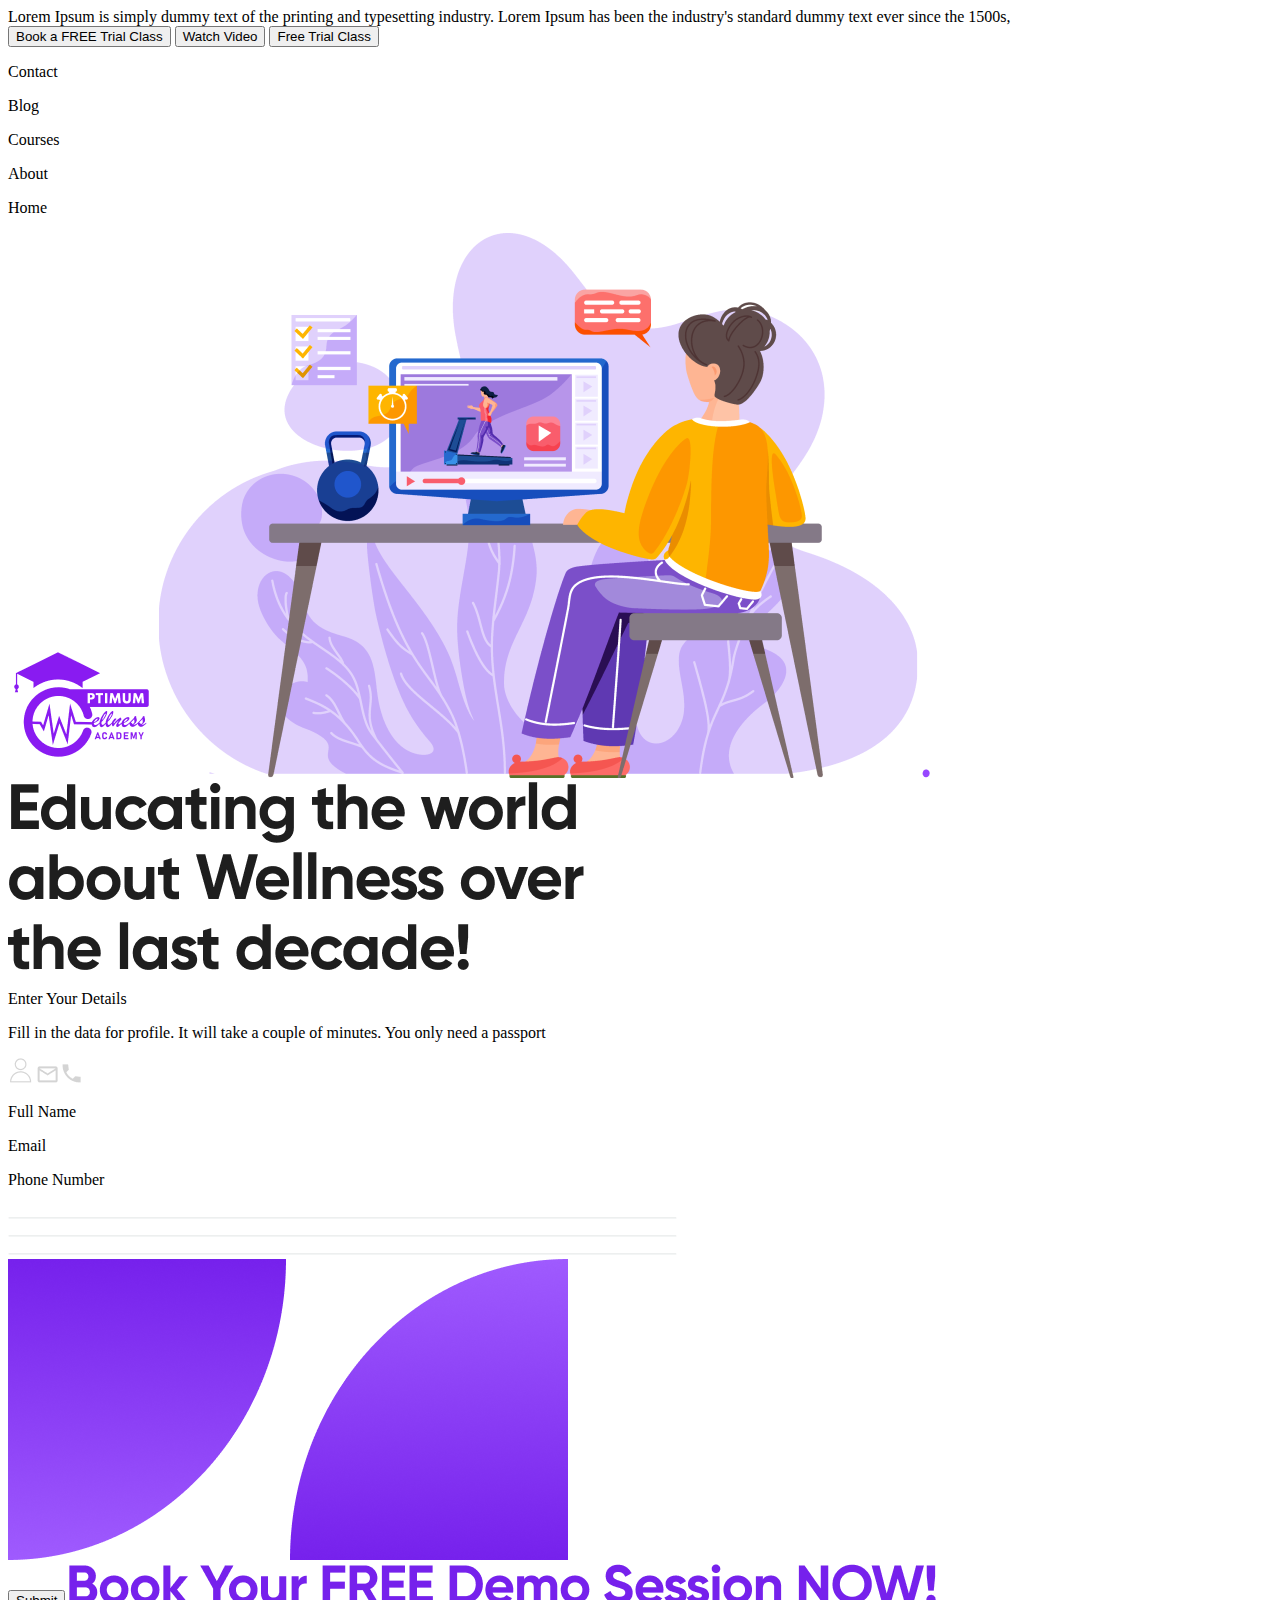
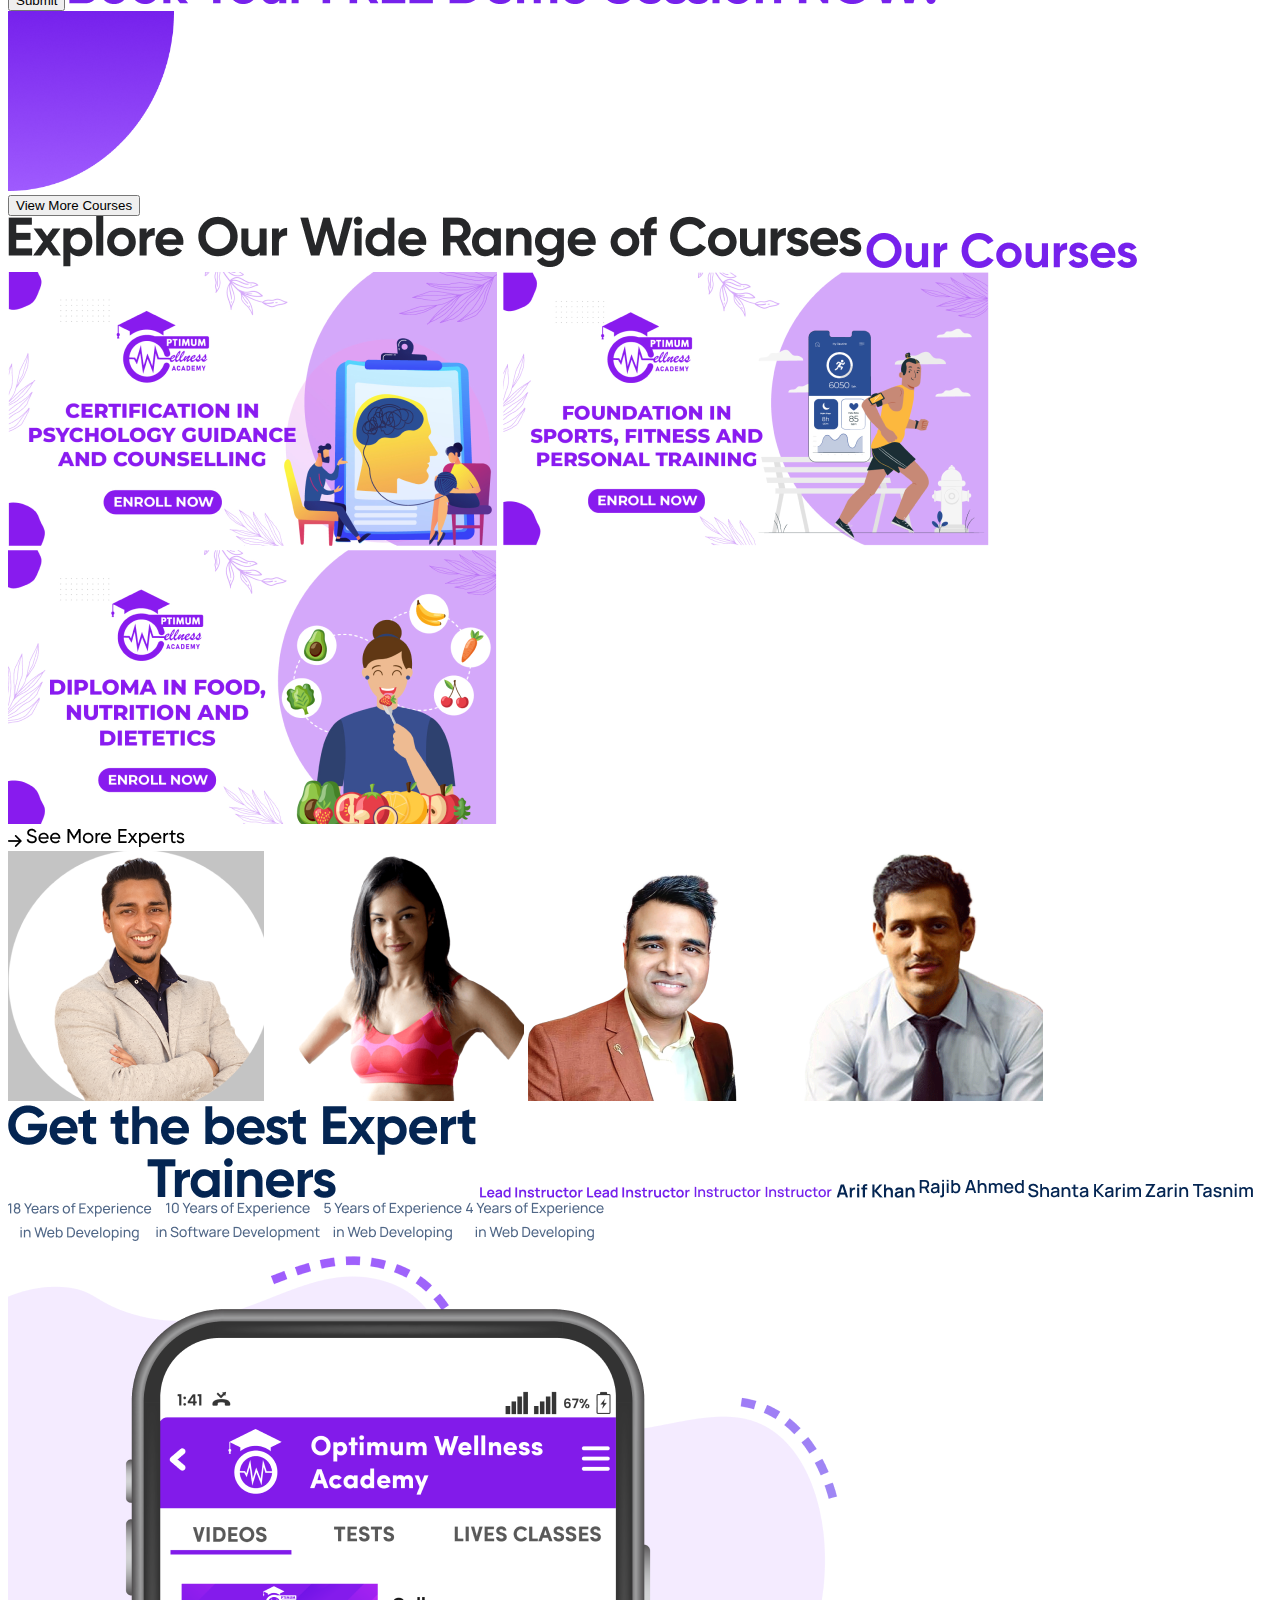
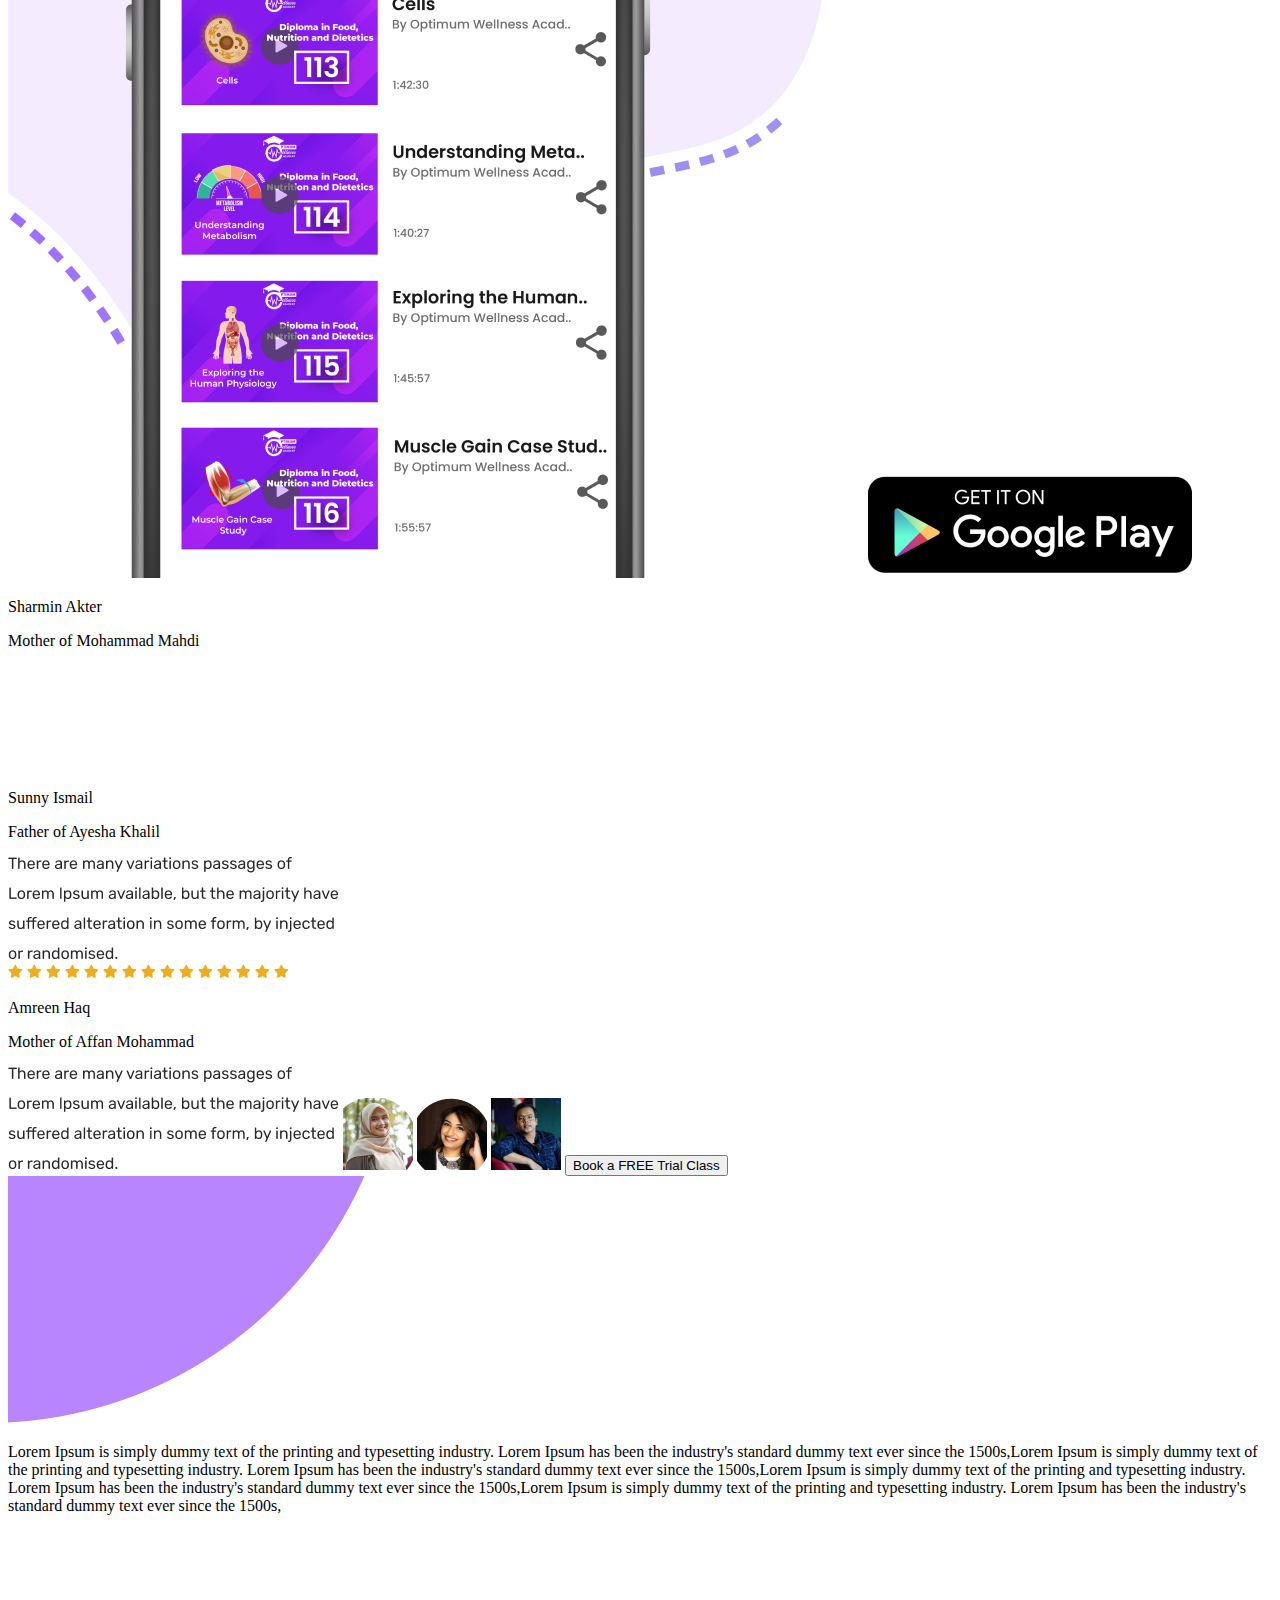
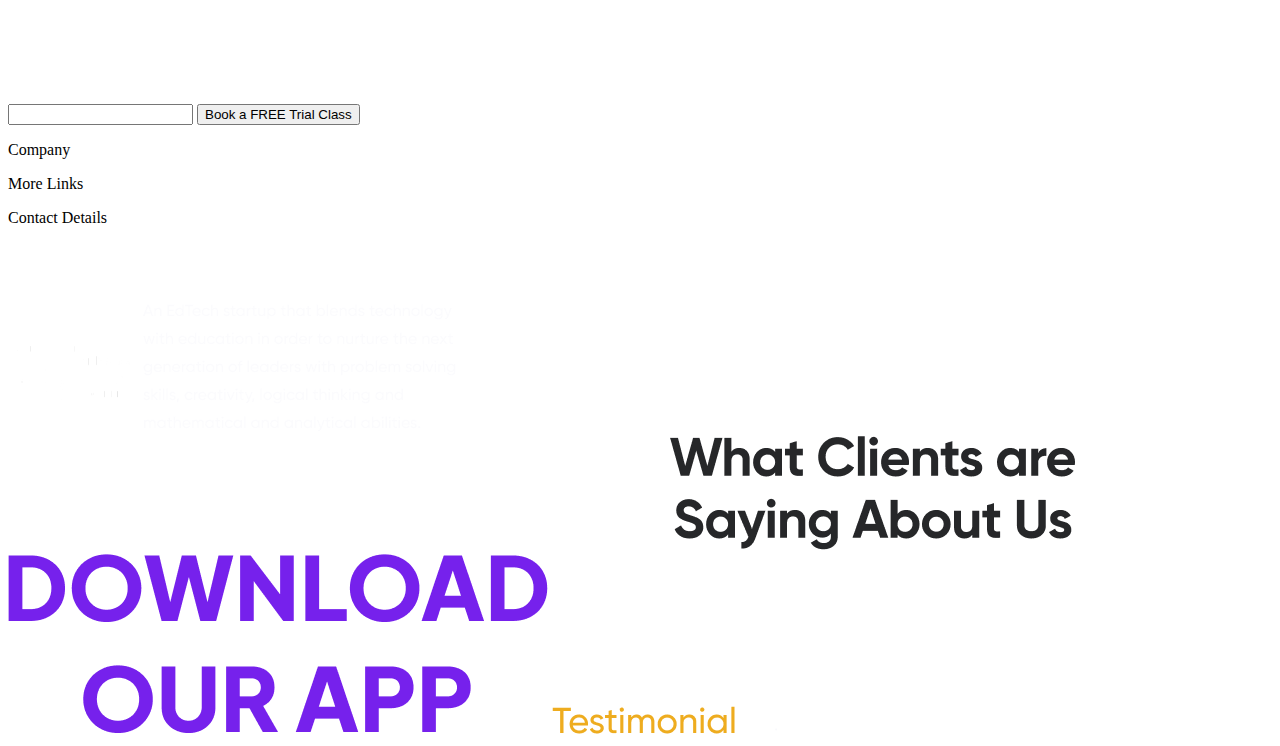
==== index.html @ 66a7d40d "Add files via upload" ====
<!DOCTYPE html>
<html lang="en">
<head>
    <link rel="stylesheet" href="styles.css">
    <meta charset="UTF-8">
    <meta http-equiv="X-UA-Compatible" content="IE=edge">
    <meta name="viewport" content="width=device-width, initial-scale=1.0">
    <title>Document</title>
</head>
<body> 
    <div class = "one">

        <div class = "homepage-text-small">
            Lorem Ipsum is simply dummy text of the printing and typesetting industry. Lorem Ipsum has been the industry's standard dummy text ever since the 1500s,
        </div>
        <button class = "trial-class">Book a FREE Trial Class</button>
        <button class = "watch-video">Watch Video</button>
        <button class = "trial-class-top">Free Trial Class</button>
        <p class = "Contact">Contact</p>
        <p class = "Blog">Blog</p>
        <p class = "Courses">Courses</p>
        <p class = "About">About</p>
        <p class = "Home">Home</p>
        <img src = "ow academy logo-01 1.png" class = "ow">
        <img src = "1 9.png" class = "image">
        <img src = "Vector.png" class = "vector">
    
    </div>
<img src = "home-text.png" class = "home-text">    
    <div class = "two">

        <form class = "form-box">            
        <p class = "enter-detail">Enter Your Details</p>
        <p class = "ao">Fill in the data for profile. It will take a couple of minutes. 
            You only need a passport</p>
        <img src = "user 1.png" class = "form1">
        <img src = "v3.png" class = "form2">
        <img src = "v4.png" class = "form3">
        <p class = "form11">Full Name</p>
        <p class = "form22">Email</p>
        <p class = "form33">Phone Number</p>
            <img src = "Line.png" class = "line1">
            <img src = "Line.png" class = "line2">
            <img src = "Line.png" class = "line3">
        </form>
        <img src = " v1.png">
        <img src = "v2.png" class = "vector2"></div>
    </div>
    <button class = "blb">Submit</button>
    <!-- <p class = "texter">Book Your FREE Demo Session NOW!</p> -->
    <img src = "bim.png" class = "session">
    <div class = "three">
        <img src = "v1.png" width = "166" height = "180">
        <div class = "box"></div>
        <button class = "button-primary">View More Courses</button>
    </div>
    <img src = "dw.png" class = "dw">

    <img src = "67.png" class = "f">
    <img src = "courses_8 1.png" class = "img8">
    <img src = "courses_5 1.png" class = "img5">    
    <img src = "courses_1 1.png" class = "img1">  
    <img src = "y.png" class = "y">
    <div class = "four">
        <img src = "v5.png" class = "sem2">
        <img src = "See More Experts.png" class = "sem">
    </div>       
    <img src = "1.png" class = "i1">
    <img src = "2.png" class = "i2"> 
    <img src = "3.png" class = "i3"> 
    <img src = "4.png" class = "i4">
    <img src = "45.png" class = "e">
    <img src = "Lead Instructor.png" class = "l1">
    <img src = "Lead Instructor.png" class = "l2">
    <img src = "Instructor.png" class = "l3">
    <img src = "Instructor.png" class = "l4">
    <img src = "Arif Khan.png" class = "ll1">
    <img src = "Rajib Ahmed.png" class = "ll2">
    <img src = "Shanta Karim.png" class = "ll3">
    <img src = "Zarin Tasnim.png" class = "ll4">
    <img src = "18 Years of Experience in Web Developing.png" class = "b1">
    <img src = "10 Years of Experience in Software Development.png" class = "b2">
    <img src = "5 Years of Experience in Web Developing.png" class = "b3">
    <img src = "4 Years of Experience in Web Developing.png" class = "b4">
    
    <div class = "five"></div> 
    <img src = "Phone.png" class = "phone">
    <img src = "play.png" class = "google-play">

    <div class = "six"></div>
    <div class = "box-box">

    </div>
    <p class = "name1">Sharmin Akter</p>
    <p class = "parent1">Mother of Mohammad Mahdi</p>
<img src = "passage.png" class = "purple">
    <div class = "bo">

    </div>
    <p class = "name2">Sunny Ismail</p>
    <p class = "parent2">Father of Ayesha Khalil</p>
    <img src = "black.png" class = "white1">
    <div class = "bolo">

    </div> 
    <img src = "star.png" class = "star1">
    <img src = "star.png" class = "star2">
    <img src = "star.png" class = "star3">
    <img src = "star.png" class = "star4">
    <img src = "star.png" class = "star5">
    <img src = "star.png" class = "star6">
    <img src = "star.png" class = "star7">
    <img src = "star.png" class = "star8">
    <img src = "star.png" class = "star9">
    <img src = "star.png" class = "star10">
    <img src = "star.png" class = "star11">
    <img src = "star.png" class = "star12">
    <img src = "star.png" class = "star13">
    <img src = "star.png" class = "star14">
    <img src = "star.png" class = "star15">
    <p class = "name3">Amreen Haq</p>
    <p class = "parent3">Mother of Affan Mohammad</p>
    <img src = "black.png" class = "white2">
    <img src = "11.png" class = "p1">
    <img src = "33.png" class = "p2">
    <img src = "22.png" class = "p3">
    <button class = "review-button">Book a FREE Trial Class</button>
    <div class = "seven">
        <img src = "last-vector.png">
        <img src = "add.png" class = "add">
        <img src = "ph.png" class = "ph">
        <img src = "m.png" class = "m">
        <img src = "mail.png" class = "mail">
    </div>
    <p class = "b-p">Lorem Ipsum is simply dummy text of the printing and typesetting industry. Lorem Ipsum has been the industry's standard dummy text ever since the 1500s,Lorem Ipsum is simply dummy text of the printing and typesetting industry. Lorem Ipsum has been the industry's standard dummy text ever since the 1500s,Lorem Ipsum is simply dummy text of the printing and typesetting industry. Lorem Ipsum has been the industry's standard dummy text ever since the 1500s,Lorem Ipsum is simply dummy text of the printing and typesetting industry. Lorem Ipsum has been the industry's standard dummy text ever since the 1500s,</p>
    <input type = "text" class = "input-box">
    <button class = "input-button">Book a FREE Trial Class</button>
    <!-- <img src = "Enter your email.png" class = "input-box"> -->
    <!-- <img src = "Rectangle 3.png" class = "input-button"> --> <!--two options for button-->
    <!-- <p>Company</p>
    <p>More Links</p>
    <p>Contact Details</p> -->
    <!-- <p class = "last">Educating the world about Wellness over the last decade!</p> -->
    <img src = "o.png" class = "last">
    <p class = "company">Company</p>
    <p class = "more-links">More Links</p>
    <p class = "contact">Contact Details</p>
    <img src = "logo.png" class = "logo">
    <img src = "text.png" class = "text">
    <img src = "tolo.png" class = "tolo1">
    <img src = "tolo.png" class = "tolo2">
    <img src = "copy.png" class = "copy">
    <img src = "a.png" class = "a">
    <img src = "b.png" class = "b">
    <img src = "c.png" class = "c">
    <img src = "client.png" class = "client">
    <img src = "download.png" class = "download">
    
    <img src = "Testimonial.png" class = "test"> 
    <img src = "poda.png" class = "poda">
</body>
</html>
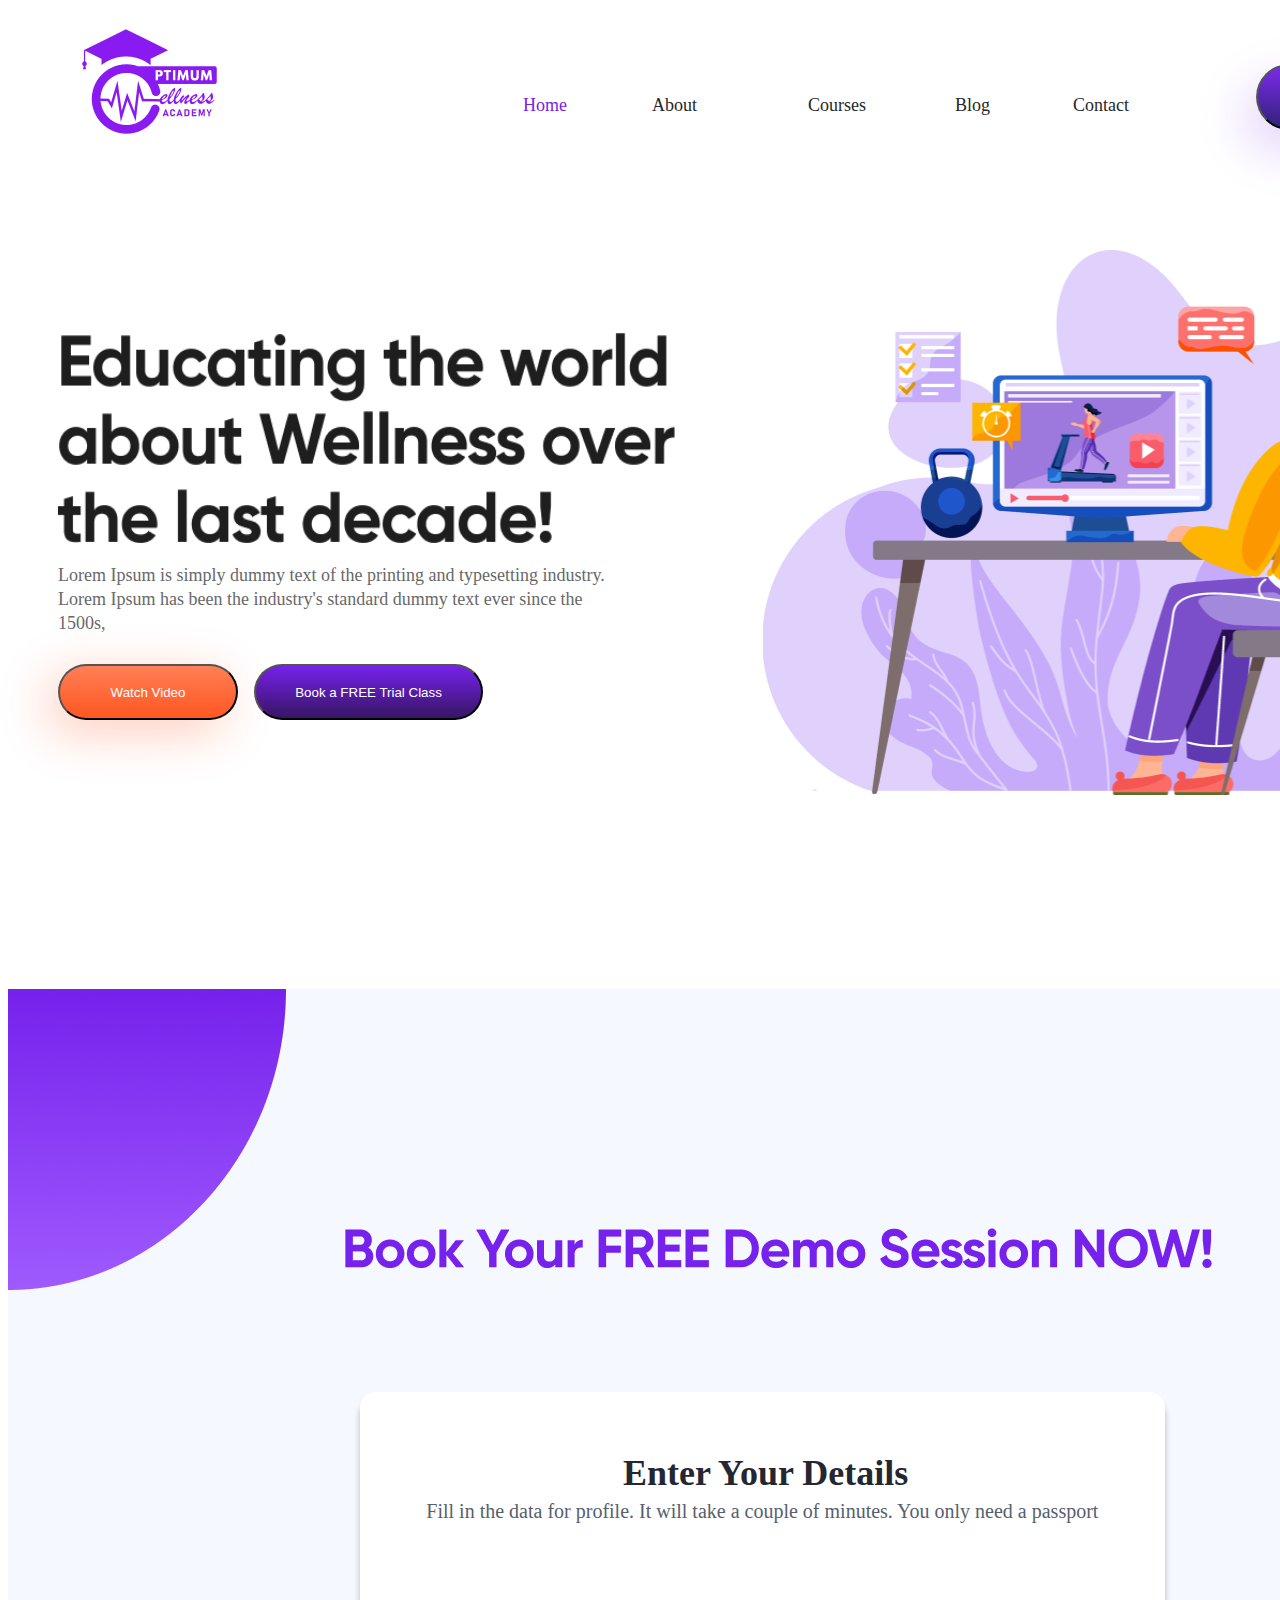
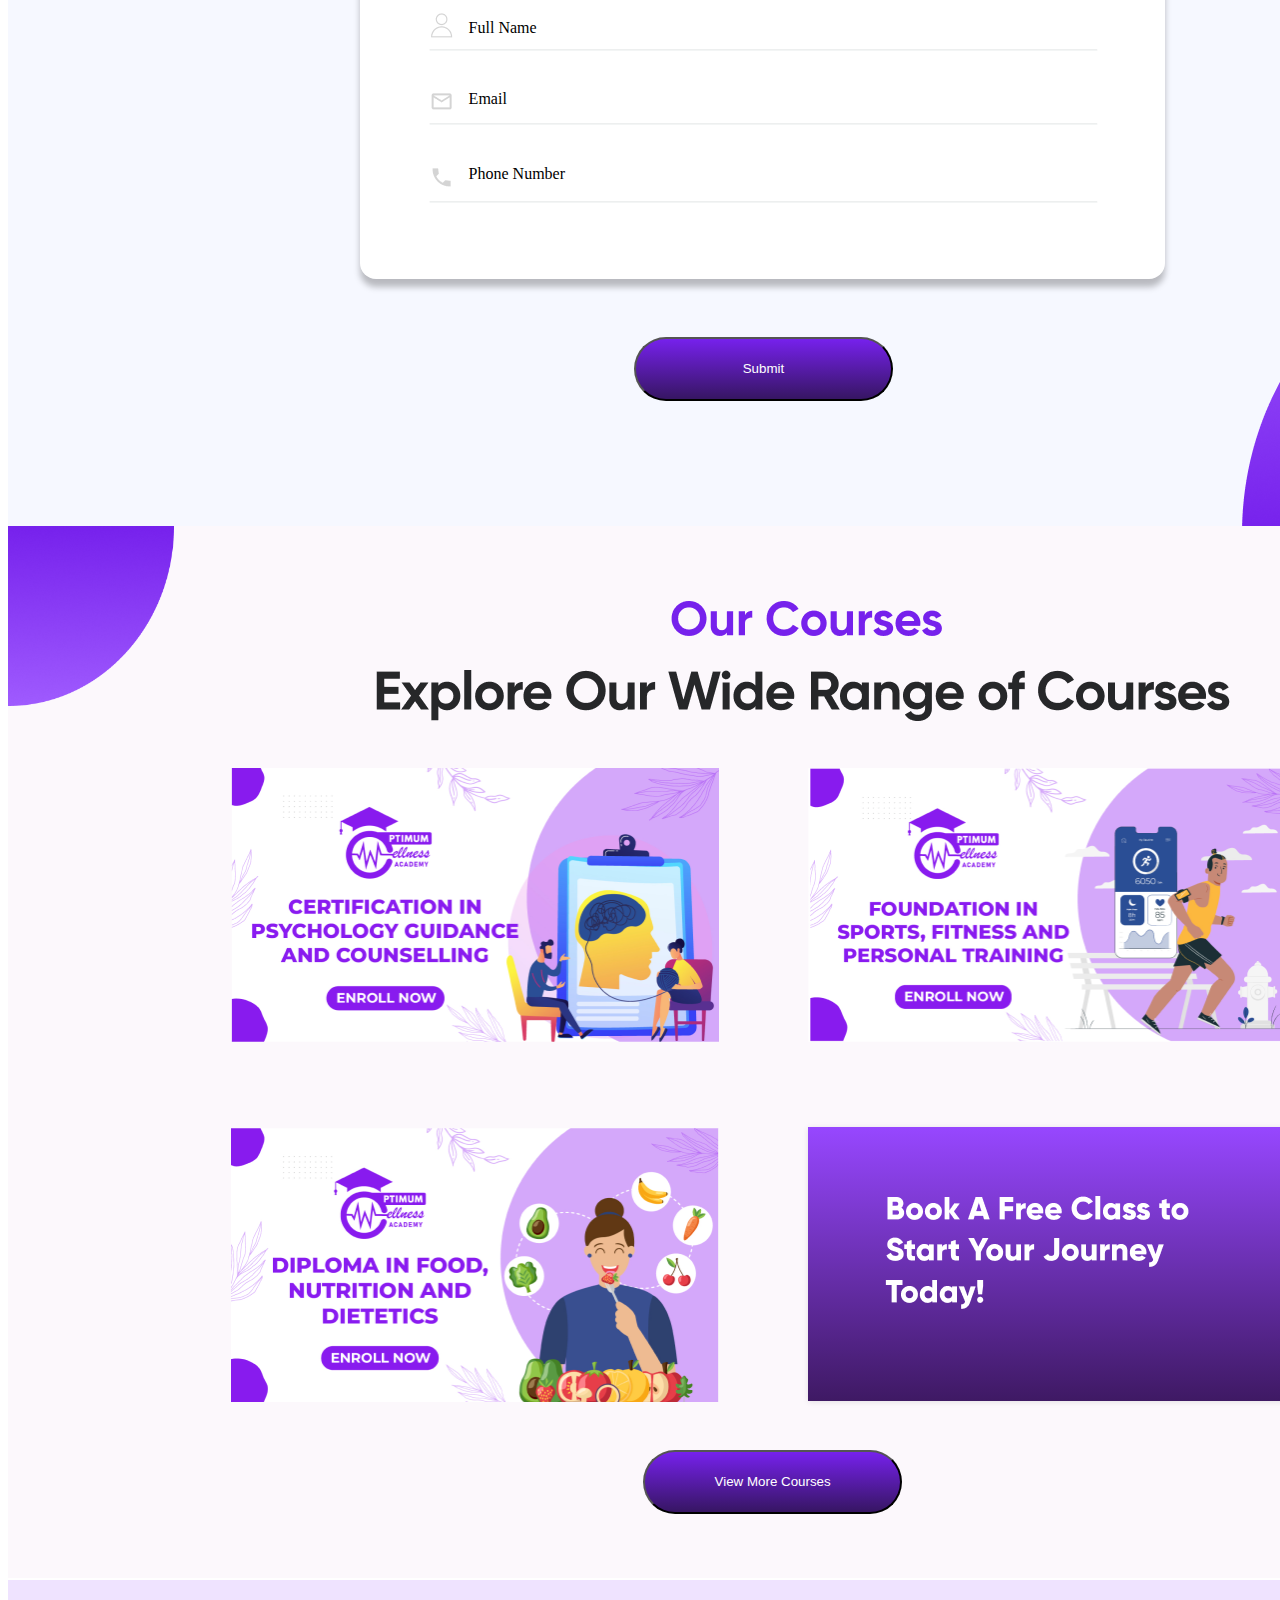
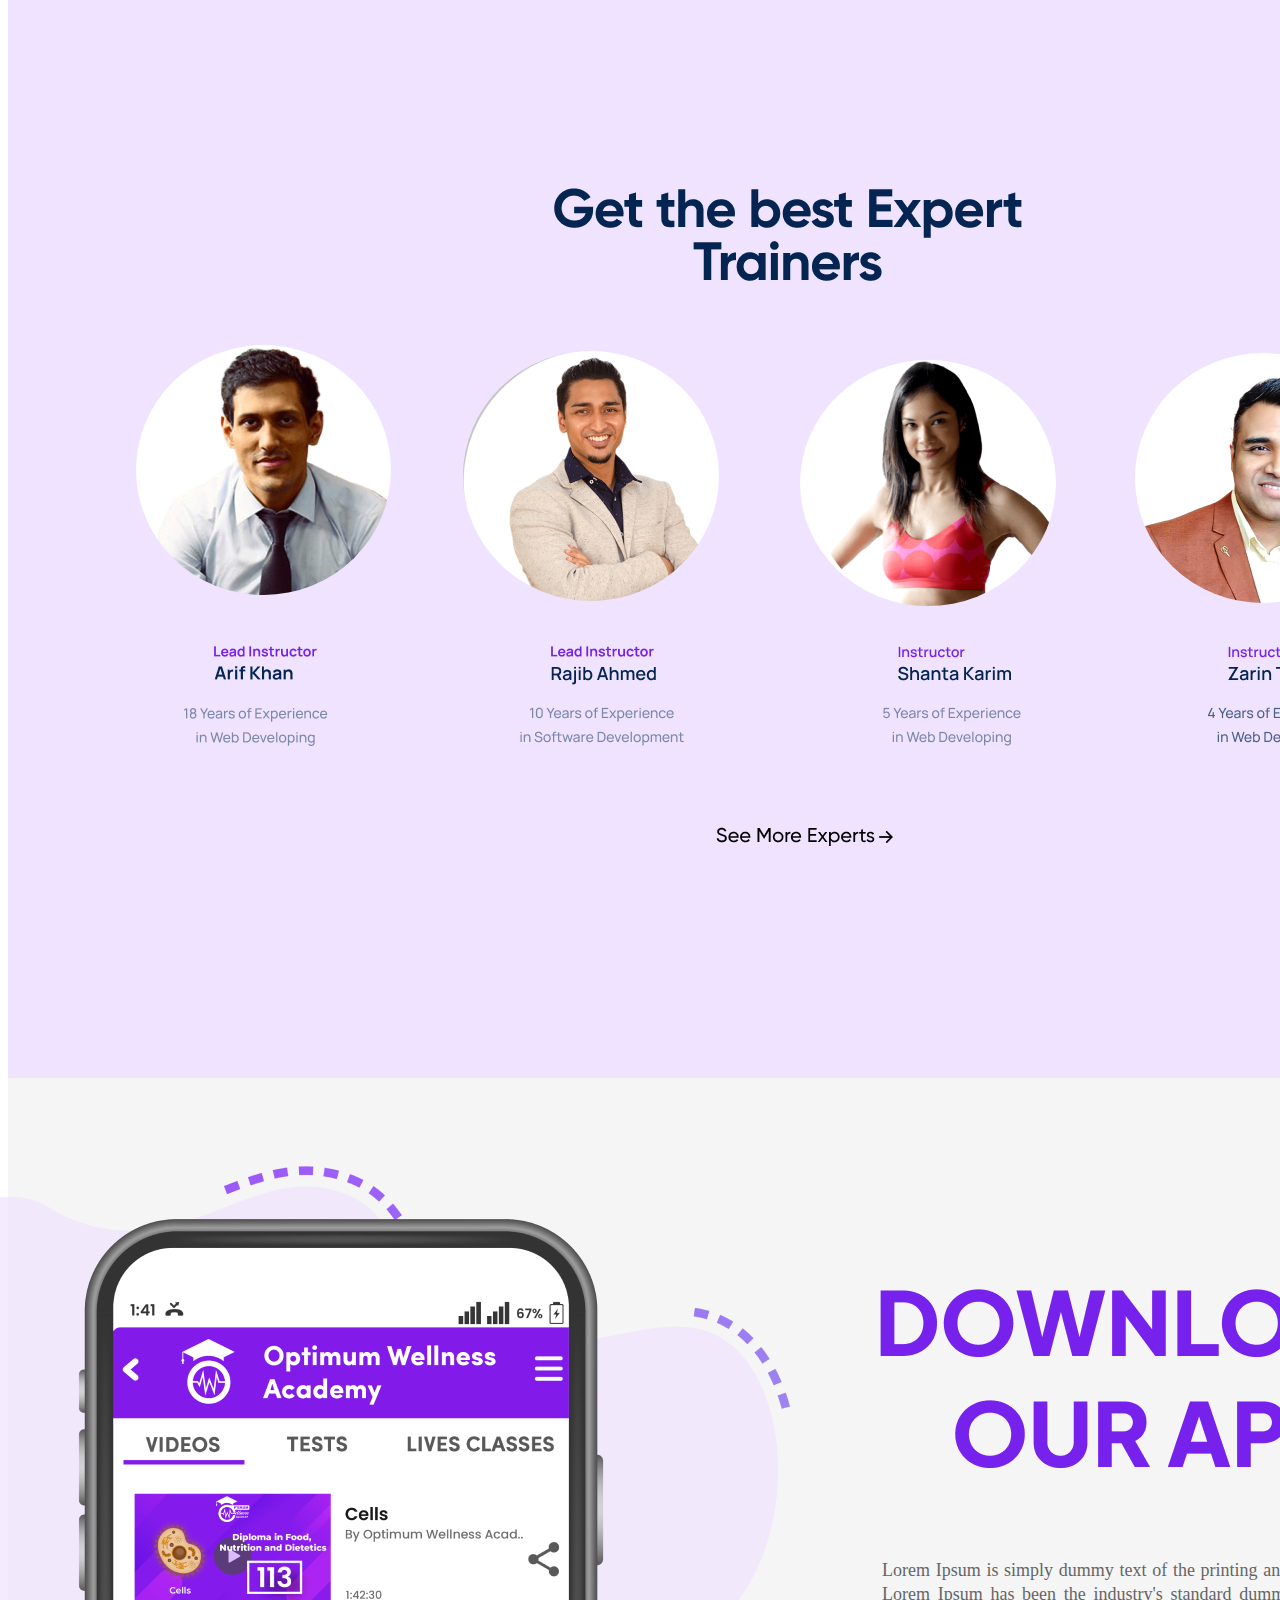
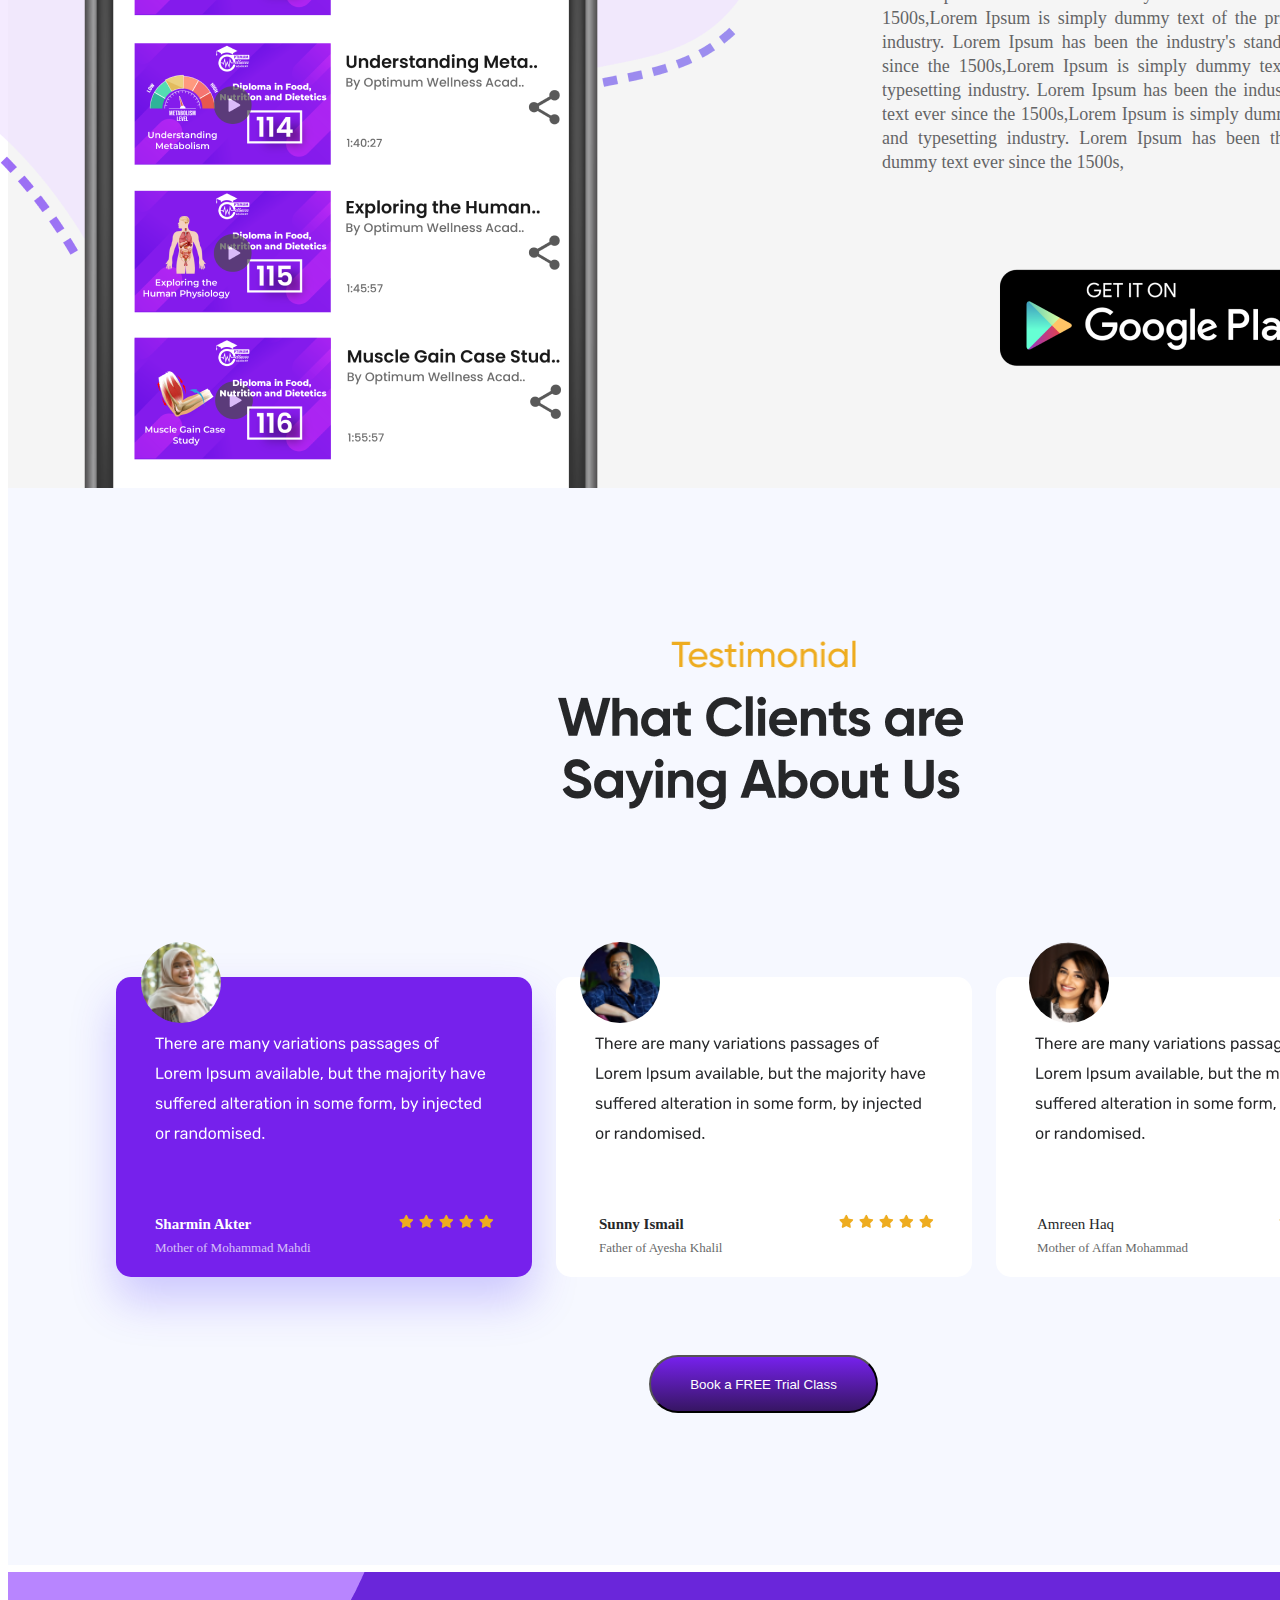
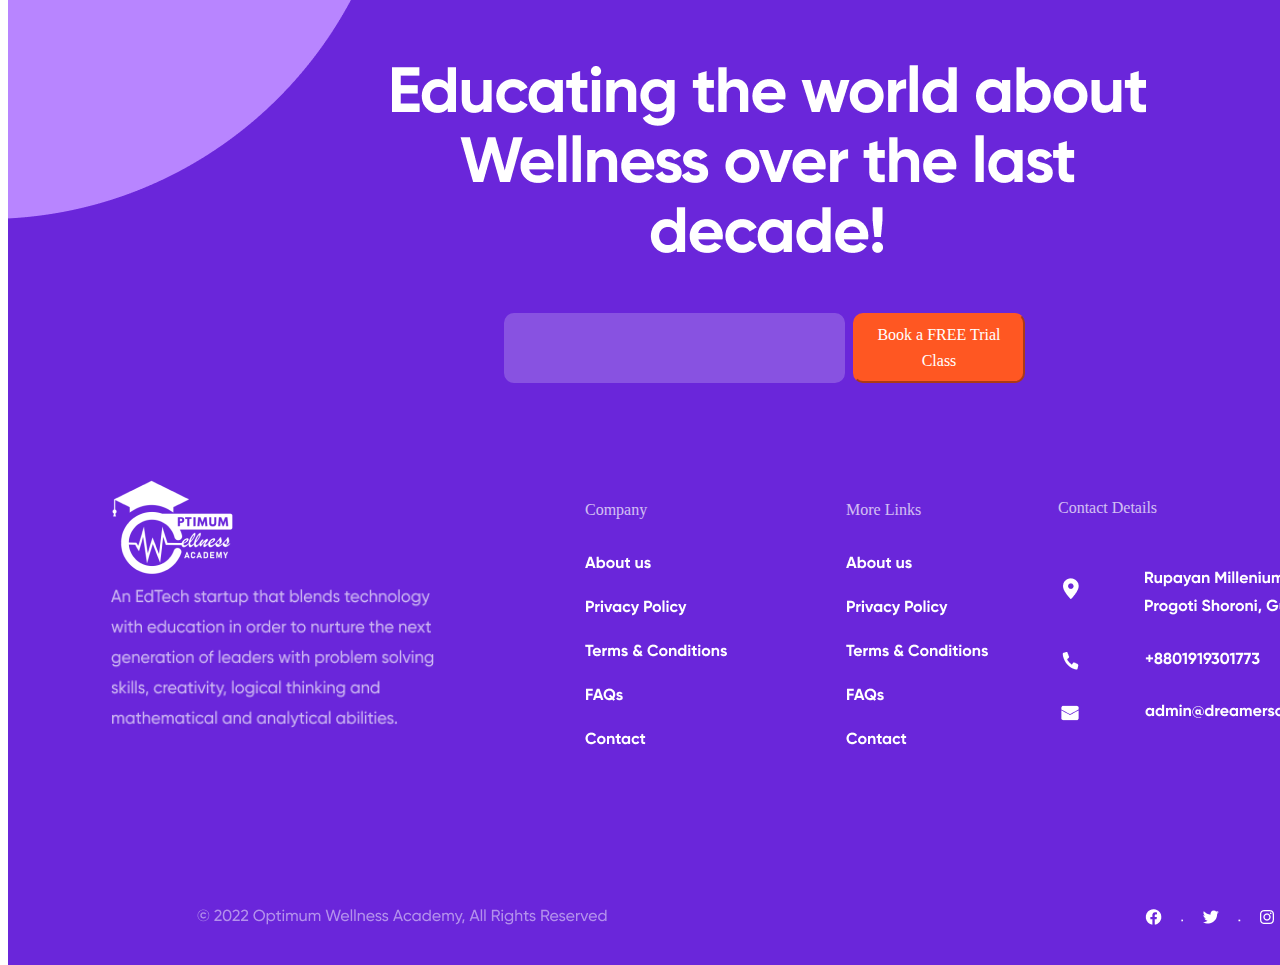
==== commit 0d685224: "Update index.html" ====
--- a/index.html
+++ b/index.html
@@ -1,7 +1,7 @@
 <!DOCTYPE html>
 <html lang="en">
 <head>
-    <link rel="stylesheet" href="styles.css">
+    <link rel="stylesheet" href="style.css">
     <meta charset="UTF-8">
     <meta http-equiv="X-UA-Compatible" content="IE=edge">
     <meta name="viewport" content="width=device-width, initial-scale=1.0">
@@ -159,4 +159,4 @@
     <img src = "Testimonial.png" class = "test"> 
     <img src = "poda.png" class = "poda">
 </body>
-</html>+</html>
--- a/style.css
+++ b/style.css
@@ -0,0 +1,1610 @@
+body{
+    min-height: 100vh;
+    width: 100vw;
+    max-width: 500vh;
+    position: relative;
+    overflow-x: hidden;
+    max-width: 100%;
+}
+.poda{
+    position: absolute;
+
+left: 1137px;
+top: 7301px;
+
+font-family: 'Font Awesome 5 Brands';
+font-style: normal;
+font-weight: 400;
+font-size: 16px;
+line-height: 28px;
+/* identical to box height, or 175% */
+
+text-align: right;
+
+/* Set 1 - Color 34 */
+
+color: #FFFFFF;
+}
+.one{
+    position: absolute;
+width: 1600px;
+height: 980.76px;
+left: 0px;
+top: 0.24px;
+
+/* Set 01 - color 59 */
+
+}
+.two{
+    position: absolute;
+width: 1513px;
+height: 1137px;
+left: 0px;
+top: 981px;
+
+background: #F6F8FF;
+}
+
+.three{
+    position: absolute;
+width: 1513px;
+height: 1052px;
+left: 0px;
+top: 2118px;
+
+background: #FCF8FC;
+}
+.four{
+    position: absolute;
+width: 1513px;
+height: 1098px;
+left: 0px;
+top: 3172px;
+
+background: #EFE3FF;
+}
+.five{
+    position: absolute;
+    width: 1513px;
+    height: 1098px;
+    left: 0px;
+    top: 4270px;
+    background: #f5f5f5;
+}
+.six{
+    position: absolute;
+width: 1513px;
+height: 1077px;
+left: 0px;
+top: 5280px;
+background: #F6F8FF;
+}
+.seven{
+    position: absolute;
+width: 1513px;
+height: 993px;
+left: 0px;
+top: 6364px;
+background: #6A26DA;
+}
+.box-box{
+    position: absolute;
+width: 416px;
+height: 299.76px;
+left: 108px;
+top: 5769.24px;
+
+background: #7621EC;
+box-shadow: 0px 23px 45px rgba(80, 52, 252, 0.25);
+border-radius: 15px;
+}
+.bo{
+    position: absolute;
+width: 416px;
+height: 299.76px;
+left: 548px;
+top: 5769.24px;
+background: #FFFFFF;
+border-radius: 15px;
+}
+.bolo{
+    position: absolute;
+width: 416px;
+height: 299.76px;
+left: 988px;
+top: 5769.24px;
+background: #FFFFFF;
+border-radius: 15px;
+}
+.p1{
+    position: absolute;
+width: 80px;
+height: 81.02px;
+left: 133px;
+top: 5733.76px;
+border-radius: 50%;
+}
+.p2
+{
+    position: absolute;
+    width: 80px;
+    height: 81.02px;
+    left: 1021px;
+    top: 5733.79px;
+    border-radius: 50%;
+}
+.p3
+{position: absolute;
+    width: 80px;
+    height: 81.02px;
+    left: 572px;
+    top: 5733.54px;
+    border-radius: 50%;
+}
+.review-button{    
+position: absolute;
+width: 229px;
+height: 58px;
+left: 641px;
+top: 6147px;
+background: linear-gradient(180deg, #7621EC 0%, #221237 132.14%);
+border-radius: 50px;
+color:white
+}
+.last-vector{
+    position: absolute;
+width: 825px;
+height: 825px;
+left: -434px;
+top: 5786px;
+
+background: #B885FF;
+}
+.phone{
+    position: absolute;
+/* width: 885px;
+height: 933px; */
+left: -47px;
+top: 4347px;
+}
+.google-play{
+    position: absolute;
+width: 360px;
+height: 116px;
+left: 974px;
+top: 5047px;
+}
+
+.i1
+{
+    /* position: absolute;
+    /* width: 446.54px;
+    height: 327.5px; */
+    /*left: 415px;
+    top: 3043px;
+    background: #ffffff */
+    position: absolute;
+    left: 455px;
+    top: 3543px;
+    border-radius: 50%;
+}
+.i2{
+    position: absolute;
+    left: 792.22px;
+    top: 3552px;
+    border-radius: 50%;
+}
+.i3{
+    position: absolute;
+    left: 1127px;
+    top: 3545px;
+    border-radius: 50%;     
+}
+.i4{
+    position: absolute;
+    left: 128.4px;
+    top: 3537.17px;
+    border-radius: 50%;
+}
+.ll1{
+    position: absolute;
+    /* width: 104px;
+    height: 21px; */
+    left: 206px;
+    top: 3858.4px;
+    
+}
+.ll2{
+    position: absolute;
+    /* width: 103px;
+    height: 21px; */
+    left: 543.24px;
+    top: 3858px;   
+}
+.ll3
+{
+    position: absolute;
+    /* width: 68px;
+    height: 21px; */
+    left: 890.24px;
+    top: 3858px;
+}
+.ll4
+{
+    position: absolute;
+    /* width: 68px;
+    height: 21px; */
+    left: 1220.24px;
+    top: 3858px;
+
+}
+.b1{
+    position: absolute;
+
+    left: 176px;
+    top: 3900.4px;
+    
+    font-family: 'Manrope';
+    font-style: normal;
+    font-weight: 500;
+    font-size: 14px;
+    line-height: 24px;
+    /* or 171% */
+    
+    text-align: center;
+    
+    /* Color 2 Text */
+    
+    color: #042552;
+    
+    opacity: 0.7;
+}
+.b2{
+    position: absolute;
+    left: 512.24px;
+    top: 3899px;
+    
+    font-family: 'Manrope';
+    font-style: normal;
+    font-weight: 500;
+    font-size: 14px;
+    line-height: 24px;
+    /* or 171% */
+    
+    text-align: center;
+    
+    /* Color 2 Text */
+    
+    color: #042552;
+    
+    opacity: 0.7;
+}
+.b3{
+    position: absolute;
+    left: 875.24px;
+    top: 3899px;
+    
+    font-family: 'Manrope';
+    font-style: normal;
+    font-weight: 500;
+    font-size: 14px;
+    line-height: 24px;
+    /* or 171% */
+    
+    text-align: center;
+    
+    /* Color 2 Text */
+    
+    color: #042552;
+    
+    opacity: 0.7;
+}
+.b4{
+    position: absolute;
+    left: 1200.24px;
+    top: 3899px;
+    
+    font-family: 'Manrope';
+    font-style: normal;
+    font-weight: 500;
+    font-size: 14px;
+    line-height: 24px;
+    /* or 171% */
+    
+    text-align: center;
+    
+    /* Color 2 Text */
+    
+    color: #042552;
+    
+    
+}
+.l1{
+    position: absolute;
+    /* width: 104px;
+    height: 21px; */
+    left: 206px;
+    top: 3838.4px;
+    
+    font-family: 'Manrope';
+    font-style: normal;
+    font-weight: 700;
+    font-size: 14px;
+    line-height: 21px;
+    /* identical to box height, or 150% */
+    
+    text-align: center;
+    
+    color: #7621EC;
+}
+.l2{
+    position: absolute;
+    /* width: 103px;
+    height: 21px; */
+    left: 543.24px;
+    top: 3838px;
+    
+    /* Semi bold/ 14 */
+    
+    font-family: 'Manrope';
+    font-style: normal;
+    font-weight: 600;
+    font-size: 14px;
+    line-height: 21px;
+    /* identical to box height, or 150% */
+    
+    text-align: center;
+    
+    color: #7621EC;
+}
+.l3{
+    position: absolute;
+    /* width: 68px;
+    height: 21px; */
+    left: 890.24px;
+    top: 3838px;
+    
+    /* Semi bold/ 14 */
+    
+    font-family: 'Manrope';
+    font-style: normal;
+    font-weight: 600;
+    font-size: 14px;
+    line-height: 21px;
+    /* identical to box height, or 150% */
+    
+    text-align: center;
+    
+    color: #7621EC;
+}
+.l4{
+    position: absolute;
+    /* width: 68px;
+    height: 21px; */
+    left: 1220.24px;
+    top: 3838px;
+    
+    /* Semi bold/ 14 */
+    
+    font-family: 'Manrope';
+    font-style: normal;
+    font-weight: 600;
+    font-size: 14px;
+    line-height: 21px;
+    /* identical to box height, or 150% */
+    
+    text-align: center;
+    
+    color: #7621EC;
+}
+.name1{
+    position: absolute;
+    /* width: 110px;
+    height: 25px; */
+    left: 210.24px;
+    top: 3869px;
+    
+    /* Semi bold/ 18 */
+    
+    font-family: 'Manrope';
+    font-style: normal;
+    font-weight: 600;
+    font-size: 18px;
+    line-height: 25px;
+    /* identical to box height, or 139% */
+    
+    text-align: center;
+    /* Color 2 Text */
+    
+    color: #042552;
+}
+body {
+    /* font-family: 'Poppins', sans-serif; */
+    height: 100vh;
+  }
+.sem{
+    position : absolute;
+    top : 847px ;
+    left : 708px
+}
+.sem2
+{
+    position : absolute;
+    top : 851px ;
+    left : 871px
+}
+.name2
+{
+    position: absolute;
+    /* width: 110px;
+    height: 25px; */
+    left: 210.24px;
+    top: 3869px;
+    
+    /* Semi bold/ 18 */
+    
+    font-family: 'Manrope';
+    font-style: normal;
+    font-weight: 600;
+    font-size: 18px;
+    line-height: 25px;
+    /* identical to box height, or 139% */
+    
+    text-align: center;
+    /* Color 2 Text */
+    
+    color: #042552;
+}
+.name3
+{
+    position: absolute;
+    /* width: 110px;
+    height: 25px; */
+    left: 210.24px;
+    top: 3869px;
+    
+    
+    color: #042552;
+}
+.name4{
+    position: absolute;
+    /* width: 110px;
+    height: 25px; */
+    left: 210.24px;
+    top: 3869px;
+    
+    /* Semi bold/ 18 */
+    
+    font-family: 'Manrope';
+    font-style: normal;
+    font-weight: 600;
+    font-size: 18px;
+    line-height: 25px;
+    /* identical to box height, or 139% */
+    
+    text-align: center;
+    /* Color 2 Text */
+    
+    color: #042552;
+}
+.three-texter{
+    position: absolute;
+width: 274px;
+height: 50.87px;
+left: 663px;
+top: 2192.27px;
+
+font-family: 'Gilroy-Bold';
+font-size: 48px;
+line-height: 28px;
+/* or 58% */
+
+display: flex;
+align-items: center;
+
+color: #7621EC;
+
+}
+.Contact{
+    position: absolute;
+width: 70px;
+height: 17px;
+left: 1065px;
+top: 65px;
+
+font-family: 'Gilroy-Medium';
+font-size: 18px;
+line-height: 28px;
+color: #262729;
+}
+.Blog{
+    position: absolute;
+width: 38px;
+height: 17px;
+left: 947px;
+top: 65px;
+
+font-family: 'Gilroy-Medium';
+font-size: 18px;
+line-height: 28px;
+
+color: #262729;
+
+}
+.form-box{
+    position: absolute;
+width: 805.32px;
+height: 487.42px;
+left: 351.71px;
+top: 403px;
+text-align: center;
+background: #FFFFFF;
+box-shadow: 0px 8px 6px rgba(0, 0, 0, 0.25);
+border-radius: 16px;
+}
+.enter-detail{
+    width: 731.69px;
+height: 36px;
+position: relative;
+font-family: 'Poppins';
+font-style: normal;
+font-weight: 700;
+font-size: 36px;
+line-height: 36px;
+/* identical to box height, or 100% */
+top: 27px;
+left: 40px;
+/* display: flex; */
+
+text-align:center;
+color: #242731;
+
+}
+.form1{
+    position: absolute;
+    top: 221.41px;
+    left : 68.91px; 
+}
+.form2{
+    position: absolute;
+    top: 301.41px;
+    left: 70.91px; 
+}
+.form3{
+    position: absolute;
+    top: 376.41px;
+    left: 71.91px 
+}
+.form11{
+    position: absolute;
+    top: 211.41px;
+    left : 108.91px; 
+}
+.form22{
+    position: absolute;
+    top: 282.41px;
+    left: 108.91px; 
+}
+.form33{
+    position: absolute;
+    top: 357.41px;
+    left: 108.91px 
+}
+.line1{
+    position: absolute;
+    top:257.41px;
+    left: 68.91px;
+}
+.line2{
+    position: absolute;
+    bottom:154px;
+    left:68.91px;
+}
+.line3{
+    position: absolute;
+    top:409.41px;
+    left:68.91px;
+}
+.purple{
+    position: absolute;
+
+left: 147px;
+top: 5828.86px;
+
+}
+.name1{
+    position: absolute;
+    width: 100px;
+    height: 26.33px;
+    left: 147px;
+    top: 5987.98px;
+    
+    font-family: 'Gilroy-ExtraBold';
+    font-size: 15px;
+    line-height: 26px;
+    /* or 173% */
+    
+    display: flex;
+    align-items: center;
+    
+    /* Set 01 - color 59 */
+    
+    color: #FFFFFF;
+}
+.name2{
+    position: absolute;
+    width: 88px;
+    height: 26.33px;
+    left: 591px;
+    top: 5987.98px;
+    
+    font-family: 'Gilroy-ExtraBold';
+    font-size: 15px;
+    line-height: 26px;
+    /* or 173% */
+    
+    display: flex;
+    align-items: center;
+    
+    /* Set 01 - Color 03 */
+    
+    color: #262729;
+    
+}
+.name3{
+    position: absolute;
+    width: 87px;
+    height: 26.33px;
+    left: 1029px;
+    top: 5987.98px;
+    
+    font-family: 'Gilroy-ExtraBold';
+    font-size: 15px;
+    line-height: 26px;
+    /* or 173% */
+    
+    display: flex;
+    align-items: center;
+    
+    /* Set 01 - Color 03 */
+    
+    color: #262729;
+}
+.parent1{
+    position: absolute;
+    width: 175px;
+    height: 22.28px;
+    left: 147px;
+    top: 6016.34px;
+    
+    font-family: 'Gilroy-ExtraBold';
+    font-size: 13px;
+    line-height: 22px;
+    /* or 169% */
+    
+    display: flex;
+    align-items: center;
+    
+    /* Set 01 - color 59 */
+    
+    color: #FFFFFF;
+    
+    opacity: 0.7;
+}
+.parent2{
+    position: absolute;
+    width: 140px;
+    height: 22.28px;
+    left: 591px;
+    top: 6016.34px;
+    
+    font-family: 'Gilroy-ExtraBold';
+    font-size: 13px;
+    line-height: 22px;
+    /* or 169% */
+    
+    display: flex;
+    align-items: center;
+    
+    /* Set 01 - Color 03 */
+    
+    color: #262729;
+    
+    opacity: 0.7;
+}
+.parent3{
+    position: absolute;
+    width: 170px;
+    height: 22.28px;
+    left: 1029px;
+    top: 6016.34px;
+    
+    font-family: 'Gilroy-ExtraBold';
+    font-size: 13px;
+    line-height: 22px;
+    /* or 169% */
+    
+    display: flex;
+    align-items: center;
+    
+    /* Set 01 - Color 03 */
+    
+    color: #262729;
+    
+    opacity: 0.7;
+}
+.star1{
+    position: absolute;
+left: 391px;
+top: 6006.21px;
+
+}
+.star2{
+    position: absolute;
+left: 411px;
+top: 6006.21px;
+
+}
+.star3{
+    position: absolute;
+left: 431px;
+top: 6006.21px;
+
+}
+.star4{
+    position: absolute;
+left: 451px;
+top: 6006.21px;
+
+}
+.star5{
+    position: absolute;
+left: 471px;
+top: 6006.21px;
+
+}
+.star6{
+    position: absolute;
+left: 831px;
+top: 6006.21px;
+
+}
+.star7{
+    position: absolute;
+left: 851px;
+top: 6006.21px;
+
+}
+.star8{
+    position: absolute;
+left: 871px;
+top: 6006.21px;
+
+}
+.star9{
+    position: absolute;
+left: 891px;
+top: 6006.21px;
+
+}
+.star10{
+    position: absolute;
+left: 911px;
+top: 6006.21px;
+
+}
+.star11{
+    position: absolute;
+left: 1271px;
+top: 6006.21px;
+
+}
+.star12{
+    position: absolute;
+left: 1291px;
+top: 6006.21px;
+
+}
+.star13{
+    position: absolute;
+left: 1311px;
+top: 6006.21px;
+
+}
+.star14{
+    position: absolute;
+left: 1331px;
+top: 6006.21px;
+
+}
+.star15{
+    position: absolute;
+left: 1351px;
+top: 6006.21px;
+
+}
+.home-text{
+    position: absolute;
+width: 617px;
+height: 210px;
+left: 50px;
+top: 325px;
+
+font-family: 'Gilroy-Bold';
+font-size: 64px;
+line-height: 110%;
+/* or 70px */
+
+letter-spacing: -0.02em;
+
+color: #1E1E1E;
+}
+.b-p{
+    position: absolute;
+width: 560px;
+height: 229px;
+left: 874px;
+top: 4732px;
+
+font-family: 'Gilroy-Medium';
+font-size: 18px;
+line-height: 24px;
+/* or 133% */
+
+text-align: justify;
+
+/* Set 01 - Color 03 */
+
+color: #262729;
+
+opacity: 0.7;
+}
+.white1{
+    position: absolute;
+
+left: 587px;
+top: 5828.86px;
+
+}
+.white2{
+    position: absolute;
+
+left: 1027px;
+top: 5828.86px;
+
+}
+.blb{
+    position: absolute;
+width: 259.25px;
+height: 63.71px;
+left: 625.87px;
+top: 1929px;
+color: white;
+background: linear-gradient(180deg, #7621EC 0%, #221237 132.14%);
+border-radius: 50px;
+}
+.ao{
+    font-family: 'Roboto';
+font-style: normal;
+font-weight: 300;
+font-size: 20px;
+line-height: 22px;
+/* or 110% */
+
+text-align: center;
+
+color: #575F6E;
+
+
+/* Inside auto layout */
+
+flex: none;
+order: 1;
+align-self: stretch;
+flex-grow: 0;
+}
+.vector2{
+    position: absolute;
+width: 278px;
+height: 301px;
+left: 1234px;
+top: 844px;
+/* 
+background: linear-gradient(180deg, #7621EC 0%, #9F5AFE 100%);
+transform: matrix(1, 0, 0, -1, 0, 0); */
+}
+.text
+{
+    width: 731.69px;
+height: 44px;
+
+font-family: 'Roboto';
+font-style: normal;
+font-weight: 300;
+font-size: 20px;
+line-height: 22px;
+/* or 110% */
+
+text-align: center;
+
+color: #575F6E;
+
+/* Inside auto layout */
+
+flex: none;
+order: 1;
+align-self: stretch;
+flex-grow: 0;
+}
+@media screen and (max-width: 320px) { 
+
+    }
+    
+    @media screen and (max-width: 800px) { 
+    
+    }
+.texter{
+    position: absolute;
+width: 978.13px;
+height: 65.96px;
+left: 267px;
+top: 1220.28px;
+
+font-family: 'Gilroy-Bold';
+font-size: 54px;
+line-height: 54px;
+/* or 100% */
+
+text-align: center;
+letter-spacing: -1px;
+
+color: #7621EC;
+
+}
+.homepage-text-big {
+position: absolute;
+width: 617px;
+height: 210px;
+left: 50px;
+top: 325px;
+
+font-family: 'Gilroy-Bold';
+font-size: 64px;
+line-height: 110%;
+
+letter-spacing: -0.02em;
+
+color: #1E1E1E;
+}
+.homepage-text-small{
+    position: absolute;
+width: 560px;
+height: 72px;
+left: 50px;
+top: 555px;
+
+font-family: 'Gilroy-Medium';
+font-size: 18px;
+line-height: 24px;
+
+color: #262729;
+
+opacity: 0.7;
+}
+.watch-video{
+    position: absolute;
+width: 180px;
+height: 56px;
+left: 50px;
+top: 656px;
+
+background: linear-gradient(180deg, #FF7F56 0%, #FF5722 100%);
+box-shadow: -12px 12px 50px rgba(255, 87, 34, 0.3);
+border-radius: 50px;
+color: #FFFFFF;
+}
+.trial-class
+{
+    position: absolute;
+width: 229px;
+height: 56px;
+left: 246px;
+top: 656px; 
+
+background: linear-gradient(180deg, #7621EC 0%, #221237 132.14%);
+border-radius: 50px;
+color: #FFFFFF;
+}
+.session{
+    position: absolute;
+
+left: 337px;
+top: 1220.28px;
+
+font-family: 'Gilroy-Bold';
+font-size: 54px;
+line-height: 54px;
+/* or 100% */
+
+text-align: center;
+letter-spacing: -1px;
+
+color: #7621EC;
+}
+.f{
+    position: absolute;
+/* width: 274px;
+height: 50.87px; */
+left: 663px;
+top: 2192.27px;
+
+font-family: 'Gilroy-Bold';
+font-size: 48px;
+line-height: 28px;
+/* or 58% */
+
+display: flex;
+align-items: center;
+
+color: #7621EC;
+}
+.dw{
+    position: absolute;
+/* width: 864px;
+height: 54.94px; */
+left: 368px;
+top: 2262.47px;
+
+font-family: 'Gilroy-Bold';
+font-size: 54px;
+line-height: 54px;
+/* or 100% */
+
+text-align: center;
+letter-spacing: -1px;
+
+/* Set 01 - Color 03 */
+
+color: #262729;
+}
+.e{
+    position: absolute;
+/* width: 748px;
+height: 106px; */
+left: 546px;
+top: 3380px;
+
+font-family: 'Gilroy-Bold';
+font-size: 54px;
+line-height: 53px;
+/* or 98% */
+
+text-align: center;
+letter-spacing: -1px;
+
+/* Color 2 Text */
+
+color: #042552;
+}
+.y{
+    position: absolute;
+
+left: 876.58px;
+top: 2788.41px;
+
+font-family: 'Gilroy-ExtraBold';
+font-size: 32px;
+line-height: 42px;
+/* or 130% */
+
+display: flex;
+align-items: center;
+
+/* Set 01 - color 59 */
+
+color: #FFFFFF;
+}
+.trial-class-top{
+    position: absolute;
+width: 195.65px;
+height: 65.65px;
+left: 1247.62px;
+top: 56px;
+color:white;
+
+background: linear-gradient(181.58deg, #7F2CF2 1.34%, #0F1D41 144.28%);
+box-shadow: -12px 20px 50px rgba(118, 33, 236, 0.2);
+border-radius: 50px;
+}
+.Courses{
+    position: absolute;
+width: 67px;
+height: 17px;
+left: 800px;
+top: 65px;
+
+font-family: 'Gilroy-Medium';
+font-size: 18px;
+line-height: 28px;
+color: #262729;
+
+}
+.About{
+    position: absolute;
+width: 76px;
+height: 17px;
+left: 644px;
+top: 65px;
+
+font-family: 'Gilroy-Medium';
+font-size: 18px;
+line-height: 28px;
+color: #262729;
+}
+.Home{
+    position: absolute;
+width: 49px;
+height: 17px;
+left: 515px;
+top: 65px;
+
+font-family: 'Gilroy-Heavy';
+font-size: 18px;
+line-height: 28px;
+color: #7621EC;
+
+}
+.ow{
+    position: absolute;
+width: 147px;
+height: 147px;
+left: 68px;
+top: 0px;
+/* 
+background: ow academy logo-01 1.png; */
+}
+.image{
+    position: absolute;
+    left: 755px;
+    top: 242px;
+    height: 545.1879272460938px;
+    width: 758.1397705078125px;
+    /* left: 0px;
+    top: 0px;
+    border-radius: 0px; */
+    
+}
+.vector{
+    position: absolute;
+right: 56.02px;
+top: 340.22px;
+background: #9747FF;
+}
+.img8{
+position: absolute;
+width: 488.15px;
+height: 273.7px;     
+left: 223px;
+top: 2360px;
+}
+.box{
+    position: absolute;
+width: 488.15px;
+height: 273.7px;
+left: 800.44px;
+top: 601.3px;
+
+background: linear-gradient(180deg, #9747FF 0%, #2B0F41 122.26%);
+box-shadow: 0px 1px 6px rgba(0, 0, 0, 0.1);
+}
+.button-primary{
+    position: absolute;
+width: 259.25px;
+height: 63.71px;
+left: 635px;
+top: 924px;
+color: white;
+
+background: linear-gradient(180deg, #7621EC 0%, #221237 132.14%);
+border-radius: 50px;
+}
+.img5{
+    position: absolute;
+width: 488.15px;
+height: 273.7px; 
+    top : 2360px;
+    left : 800px
+}
+.img1
+{
+    position: absolute;
+width: 488.15px;
+height: 273.7px; 
+    top : 2720px;
+    left : 223px
+}
+.body{
+    position: absolute;
+width: 1600px;
+height: 980.76px;
+left: -88px;
+top: 0.24px;
+
+/* Set 01 - color 59 */
+
+background: #FFFFFF;
+}
+.input-box{
+    box-sizing: border-box;
+
+position: absolute;
+width: 341px;
+height: 70px;
+left: 496px;
+top: 6705px;
+
+/* Set 1 - Color 34 */
+
+background: #FFFFFF;
+opacity: 0.2;
+/* Set 1 - Color 34 */
+
+border: 2px solid #FFFFFF;
+border-radius: 10px;
+box-sizing: border-box;
+
+}
+.text{
+    position: absolute;
+width: 323px;
+height: 139px;
+left: 103px;
+top: 6981px;
+}
+.logo{
+    position: absolute;
+width: 131px;
+height: 131px;
+left: 99px;
+top: 6854px;
+}
+.company{
+    position: absolute;
+width: 73px;
+height: 28px;
+left: 577px;
+top: 6872px;
+
+font-family: 'Gilroy-Bold';
+font-size: 16px;
+line-height: 28px;
+/* identical to box height, or 175% */
+
+
+/* Set 1 - Color 34 */
+
+color: #FFFFFF;
+
+opacity: 0.7;
+}
+.more-links
+{
+    position: absolute;
+width: 76px;
+height: 28px;
+left: 838px;
+top: 6872px;
+
+font-family: 'Gilroy-Medium';
+font-size: 16px;
+line-height: 28px;
+/* identical to box height, or 175% */
+
+
+/* Set 1 - Color 34 */
+
+color: #FFFFFF;
+
+opacity: 0.7;
+}
+.contact{
+    position: absolute;
+width: 117px;
+height: 28px;
+left: 1050px;
+top: 6869.5px;
+
+font-family: 'Gilroy-Bold';
+font-size: 16px;
+line-height: 28px;
+/* identical to box height, or 175% */
+
+
+/* Set 1 - Color 34 */
+
+color: #FFFFFF;
+
+opacity: 0.7;
+}
+.tolo1{
+    position: absolute;
+    /* width: 143px;
+    height: 220px; */
+    left: 577px;
+    top: 6948px;
+    
+    font-family: 'Gilroy-Bold';
+    font-size: 16px;
+    line-height: 44px;
+    /* or 275% */
+    
+    
+    /* Set 1 - Color 34 */
+    
+    color: #FFFFFF;
+     
+}
+.tolo2{
+    position: absolute;
+/* width: 143px;
+height: 220px; */
+left: 838px;
+top: 6948px;
+
+font-family: 'Gilroy-Bold';
+font-size: 16px;
+line-height: 44px;
+/* or 275% */
+
+
+/* Set 1 - Color 34 */
+
+color: #FFFFFF;
+
+}
+.border{
+    position: absolute;
+/* width: 1134px;
+height: 0px; */
+left: 189px;
+top: 7278px;
+
+/* opacity: 0.08; */
+/* Set 1 - Color 34 */
+
+border: 1px solid #FFFFFF;
+}
+.copy{
+    position: absolute;
+
+left: 189px;
+top: 7301px;
+
+font-family: 'Gilroy-Medium';
+font-size: 16px;
+line-height: 28px;
+
+color: #FFFFFF;
+
+opacity: 0.7;
+}
+.add{
+    position: absolute;
+right: 442px;
+bottom: 366px;
+
+/* Set 1 - Color 34 */
+
+}
+.m{
+    position: absolute;
+    right: 442px;
+    bottom: 250px;
+}
+.a{
+    position: absolute;
+    /* width: 351px;
+    height: 56px; */
+    left: 1137px;
+    top: 6962px;
+    
+    font-family: 'Gilroy-Bold';
+    font-size: 16px;
+    line-height: 28px;
+    
+    color: #FFFFFF;
+}
+.b{
+    position: absolute;
+    /* width: 115px;
+    height: 28px; */
+    left: 1137px;
+    top: 7044px;
+
+}
+.c{
+    position: absolute;
+    /* width: 227px;
+    height: 28px; */
+    left: 1137px;
+    top: 7096px;
+    
+    font-family: 'Gilroy-Bold';
+    font-size: 16px;
+    line-height: 28px;
+    color: #FFFFFF;
+}
+.download{
+    position: absolute;
+
+left: 872px;
+top: 4481px;
+
+font-family: 'Plus Jakarta Sans';
+font-style: normal;
+font-weight: 800;
+font-size: 88px;
+line-height: 111px;
+text-align: center;
+text-transform: uppercase;
+
+color: #7621EC;
+}
+.test{
+    position: absolute;
+width: 185px;
+height: 28.36px;
+left: 663px;
+top: 5432px;
+
+font-family: 'Gilroy-Medium';
+font-size: 36px;
+line-height: 28px;
+/* or 78% */
+
+display: flex;
+align-items: center;
+text-align: center;
+
+color: #EEAC1F;
+}
+.client{
+    position: absolute;
+
+left: 550px;
+top: 5487.7px;
+
+font-family: 'Gilroy-Bold';
+font-size: 54px;
+line-height: 62px;
+/* or 115% */
+
+display: flex;
+align-items: center;
+text-align: center;
+letter-spacing: -1px;
+
+/* Set 01 - Color 03 */
+
+color: #262729;
+}
+.t{
+    position: absolute;
+width: 560px;
+height: 229px;
+left: 874px;
+top: 4752px;
+
+font-family: 'Gilroy-Medium';
+font-size: 18px;
+line-height: 24px;
+/* or 133% */
+
+text-align: justify;
+
+/* Set 01 - Color 03 */
+
+color: #262729;
+
+opacity: 0.7;
+}
+.ph{
+    position: absolute;
+    right: 442px;
+    bottom: 295px;
+    
+/* Set 1 - Color 34 */
+
+}
+.mail{
+    position: absolute;
+    right: 442px;
+    bottom: 244px;
+    
+/* Set 1 - Color 34 */
+}
+.input-button{
+
+    position: absolute;
+width: 172px;
+height: 70px;
+left: 845px;
+top: 6705px;
+
+/* Set 01 - Color 09 */
+color: white;
+background: #FF5722;
+border-radius: 10px; 
+border-color: #FF5722;
+font-family: 'Gilroy-Bold';
+font-size: 16px;
+line-height: 26px;
+/* or 162% */
+
+display: flex;
+align-items: center;
+text-align: center;
+
+}
+.x{
+    font-family: 'Poppins';
+    font-style: normal;
+    font-weight: 700;
+    font-size: 36px;
+    line-height: 36px;
+    /* identical to box height, or 100% */
+    
+    display: flex;
+    align-items: center;
+    text-align: center;
+    
+    color: #242731;
+    top: 450px;
+    left: 389px;
+    /* Inside auto layout */
+    
+    flex: none;
+    order: 0;
+    align-self: stretch;
+    flex-grow: 0;
+}
+.w{
+    font-family: 'Roboto';
+    font-style: normal;
+    font-weight: 300;
+    font-size: 20px;
+    line-height: 22px;
+    /* or 110% */
+    
+    text-align: center;
+    
+    color: #575F6E;
+    
+    
+    /* Inside auto layout */
+    
+    flex: none;
+    order: 1;
+    align-self: stretch;
+    flex-grow: 0;
+}
+.last{
+    position: absolute;
+
+left: 383px;
+top: 6457px;
+
+font-family: 'Gilroy-Bold';
+font-size: 64px;
+line-height: 110%;
+/* or 70px */
+
+display: flex;
+align-items: center;
+text-align: center;
+letter-spacing: -0.02em;
+
+/* Set 1 - Color 34 */
+
+color: #FFFFFF;
+}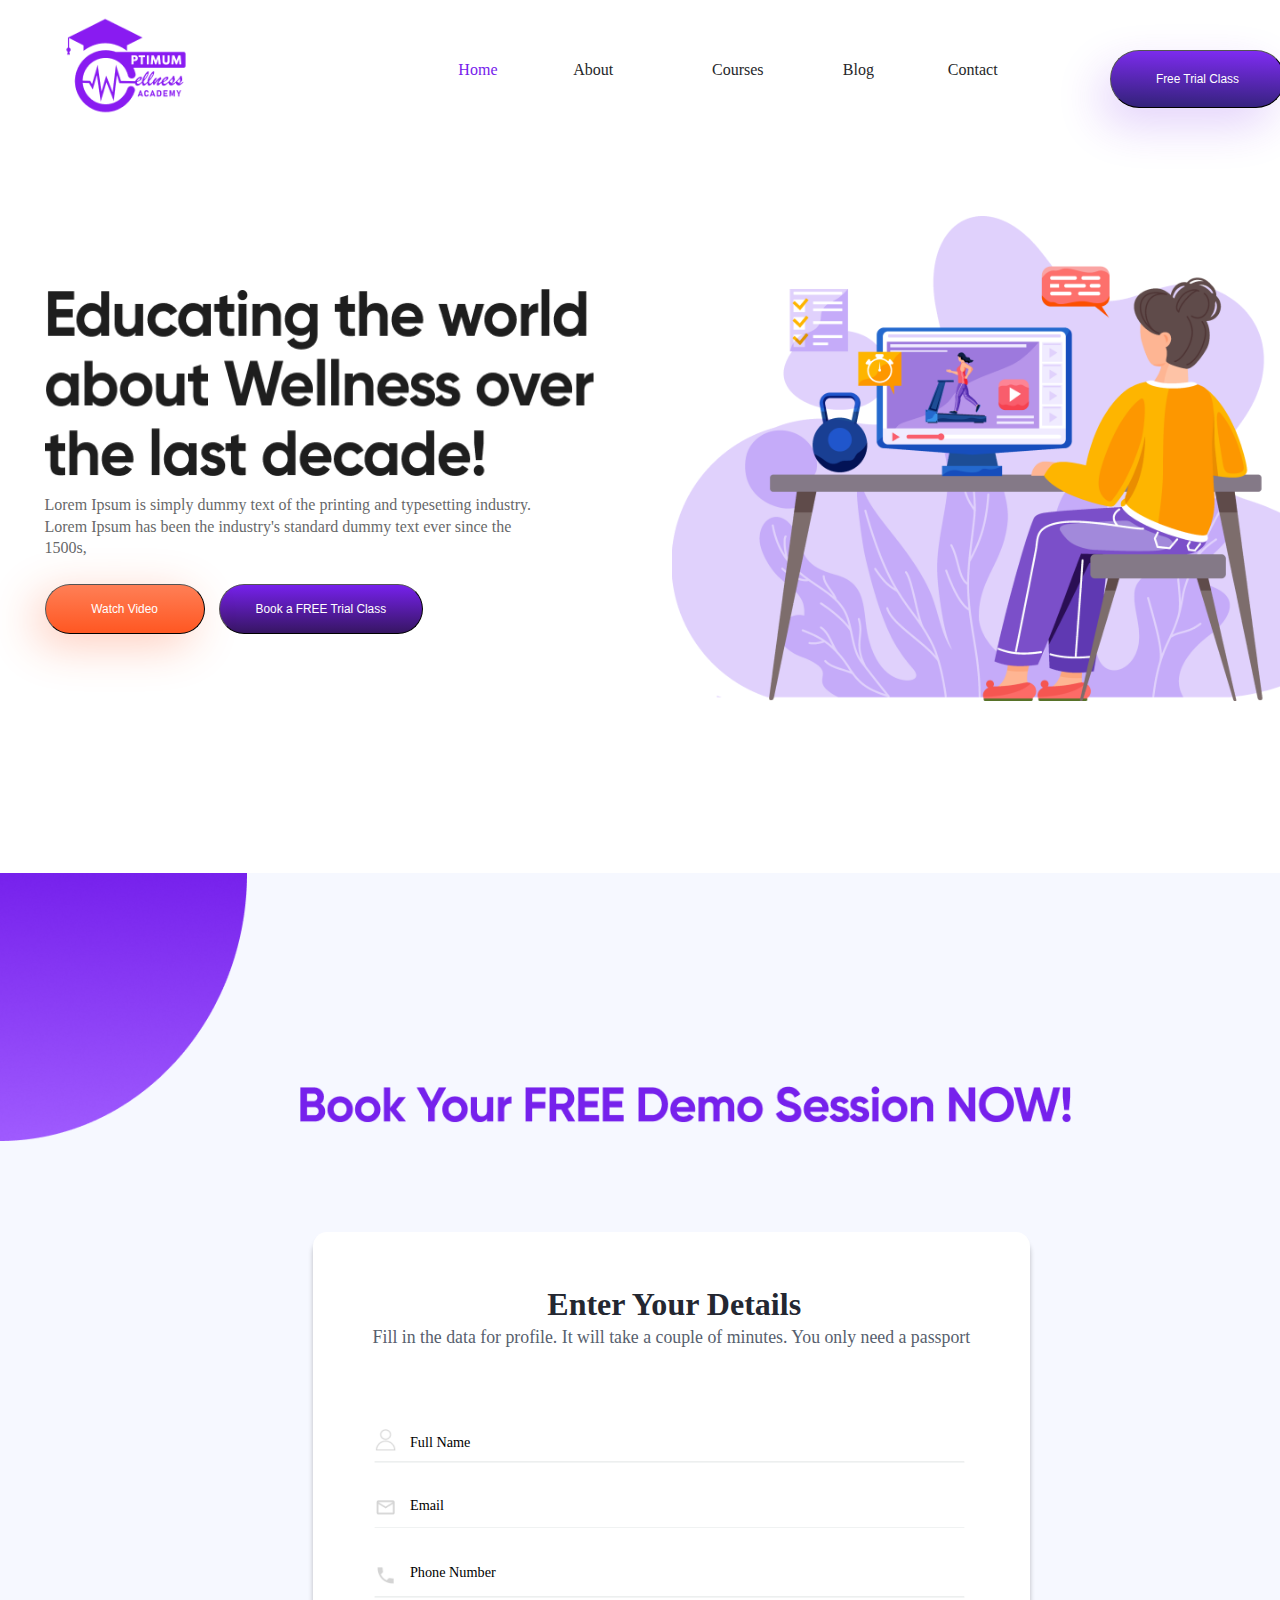
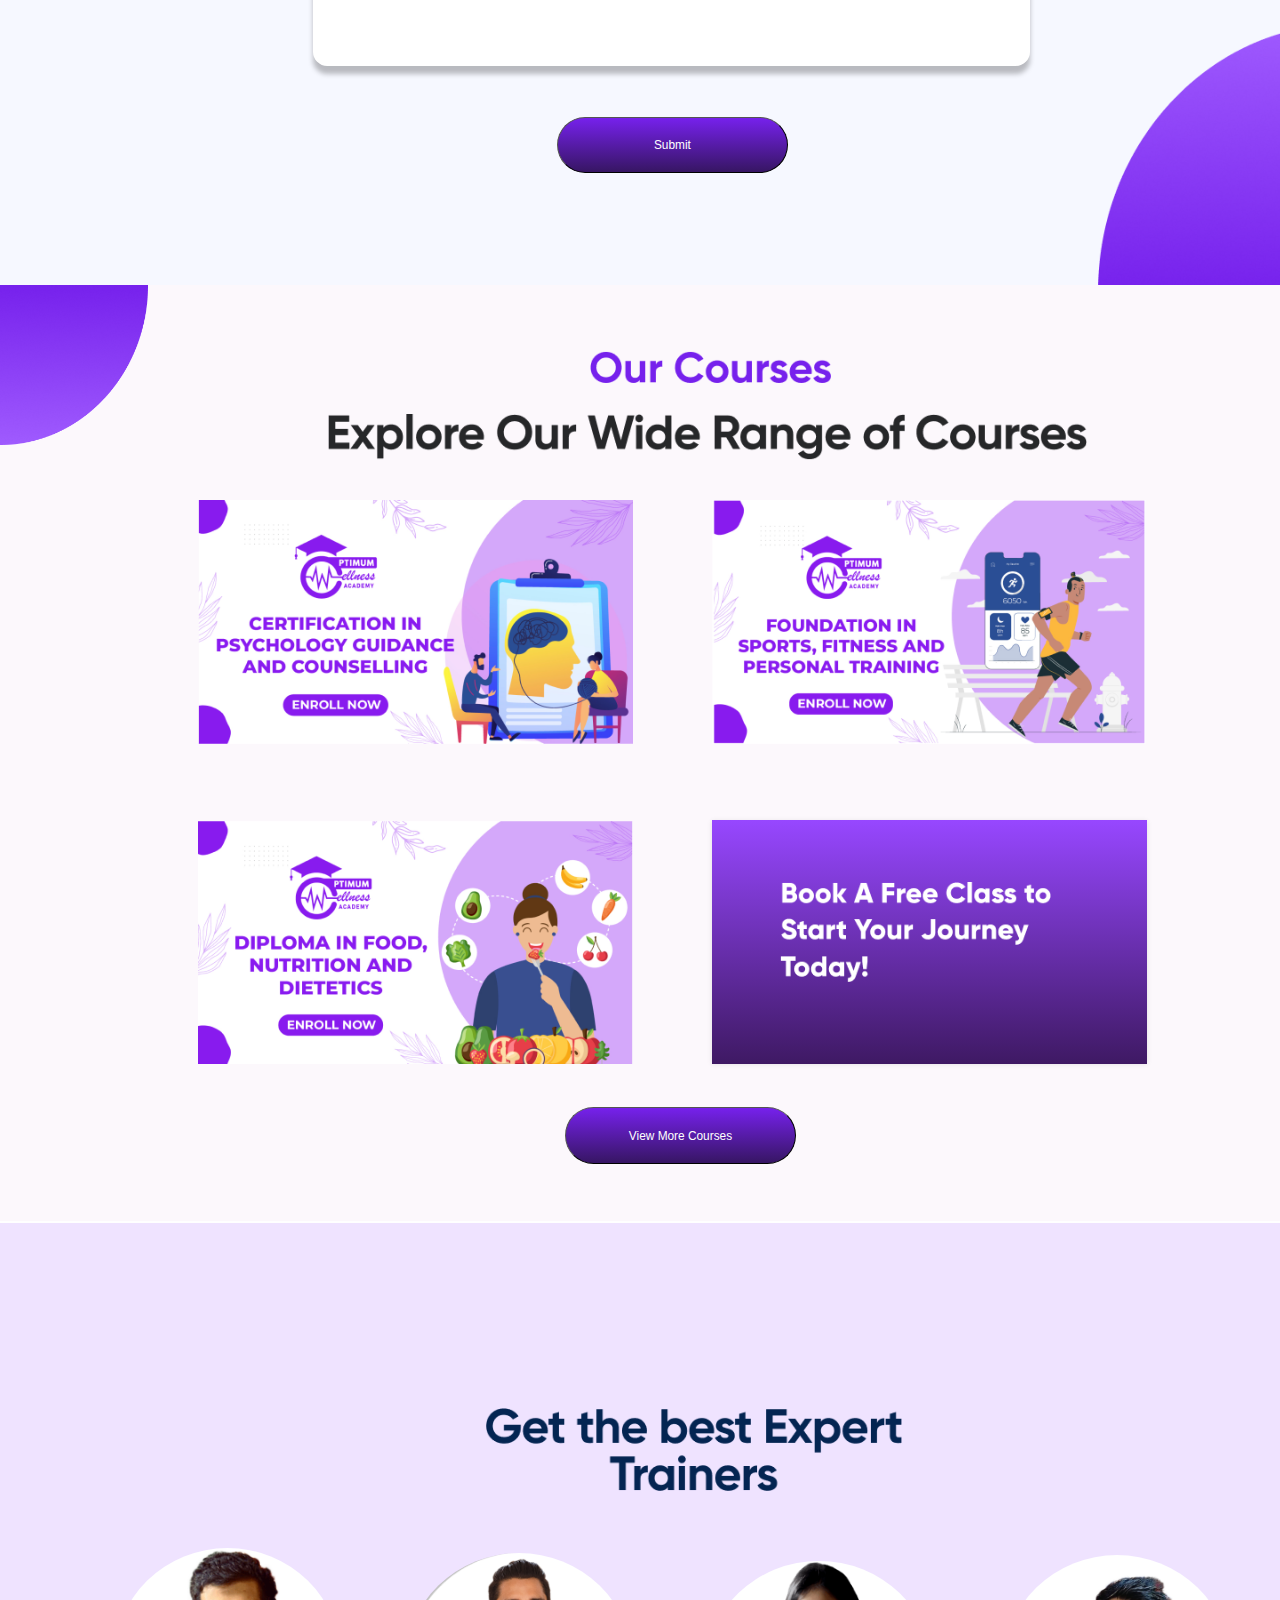
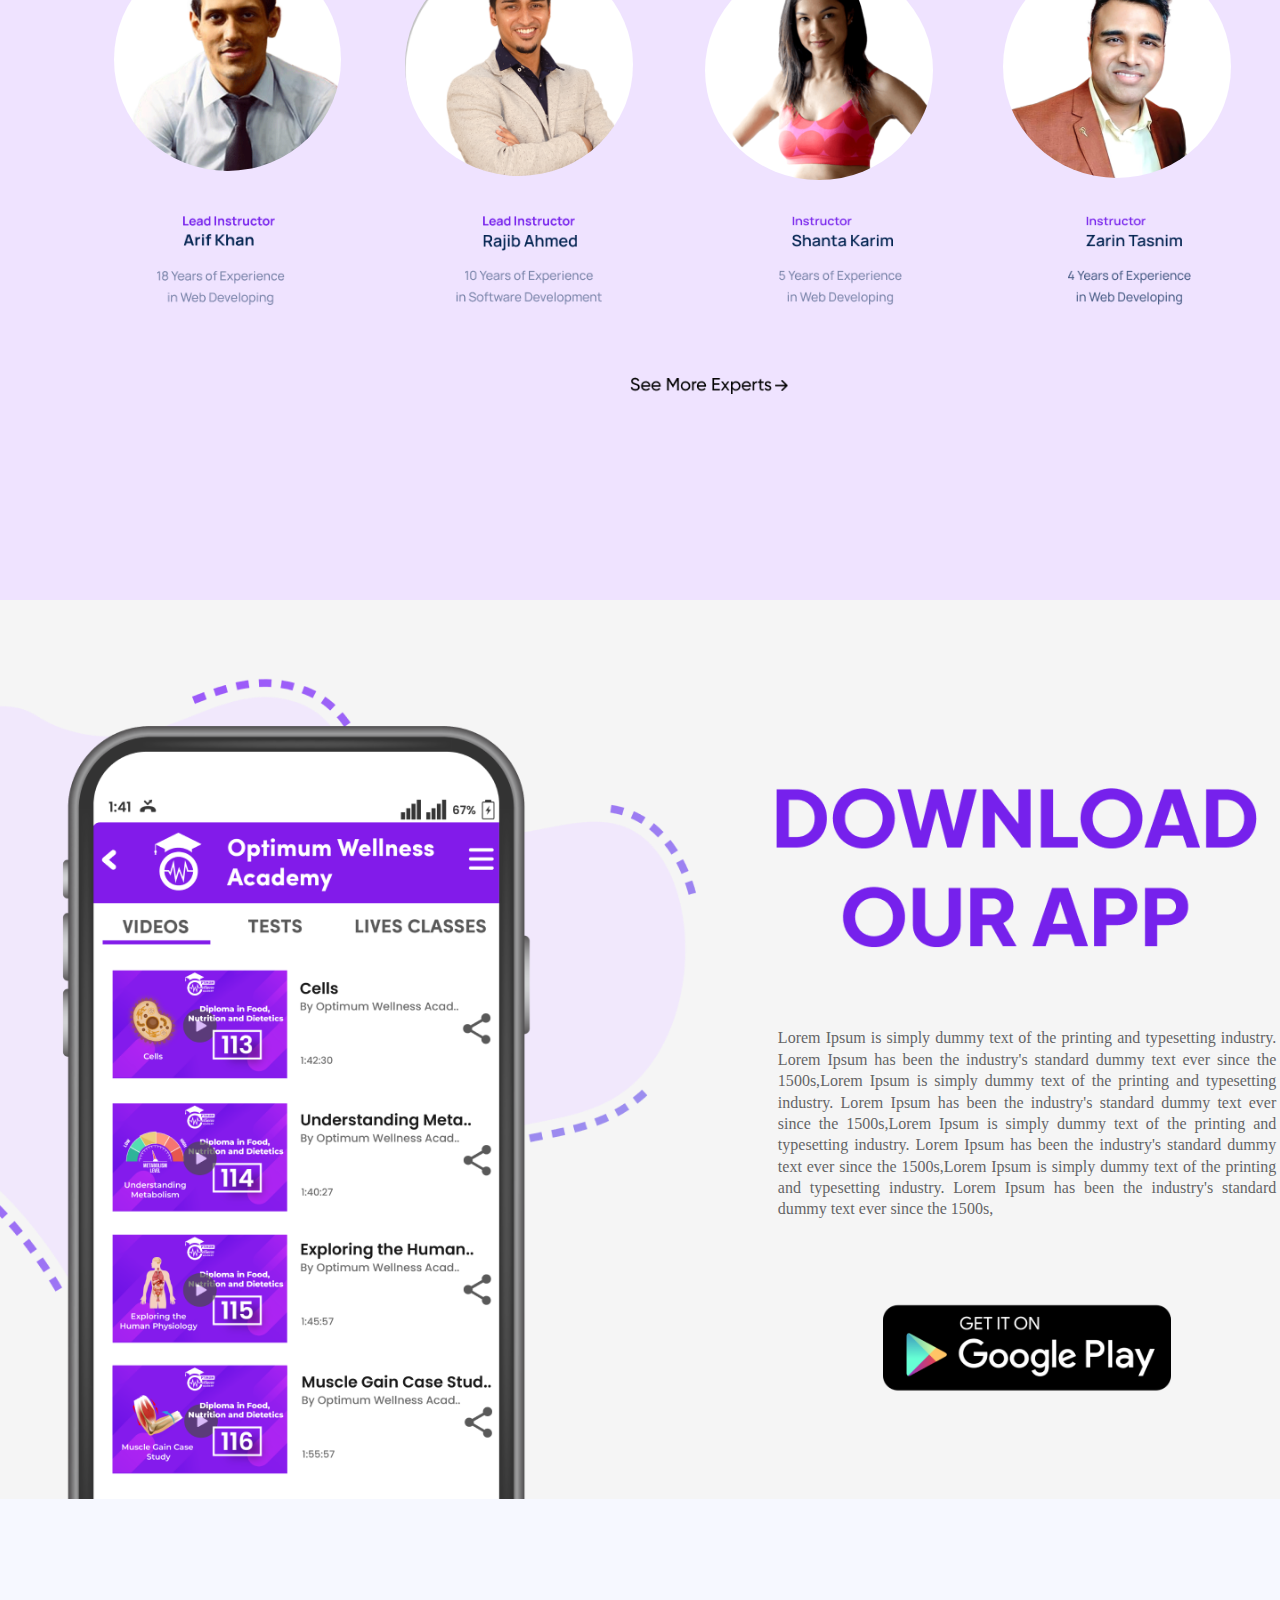
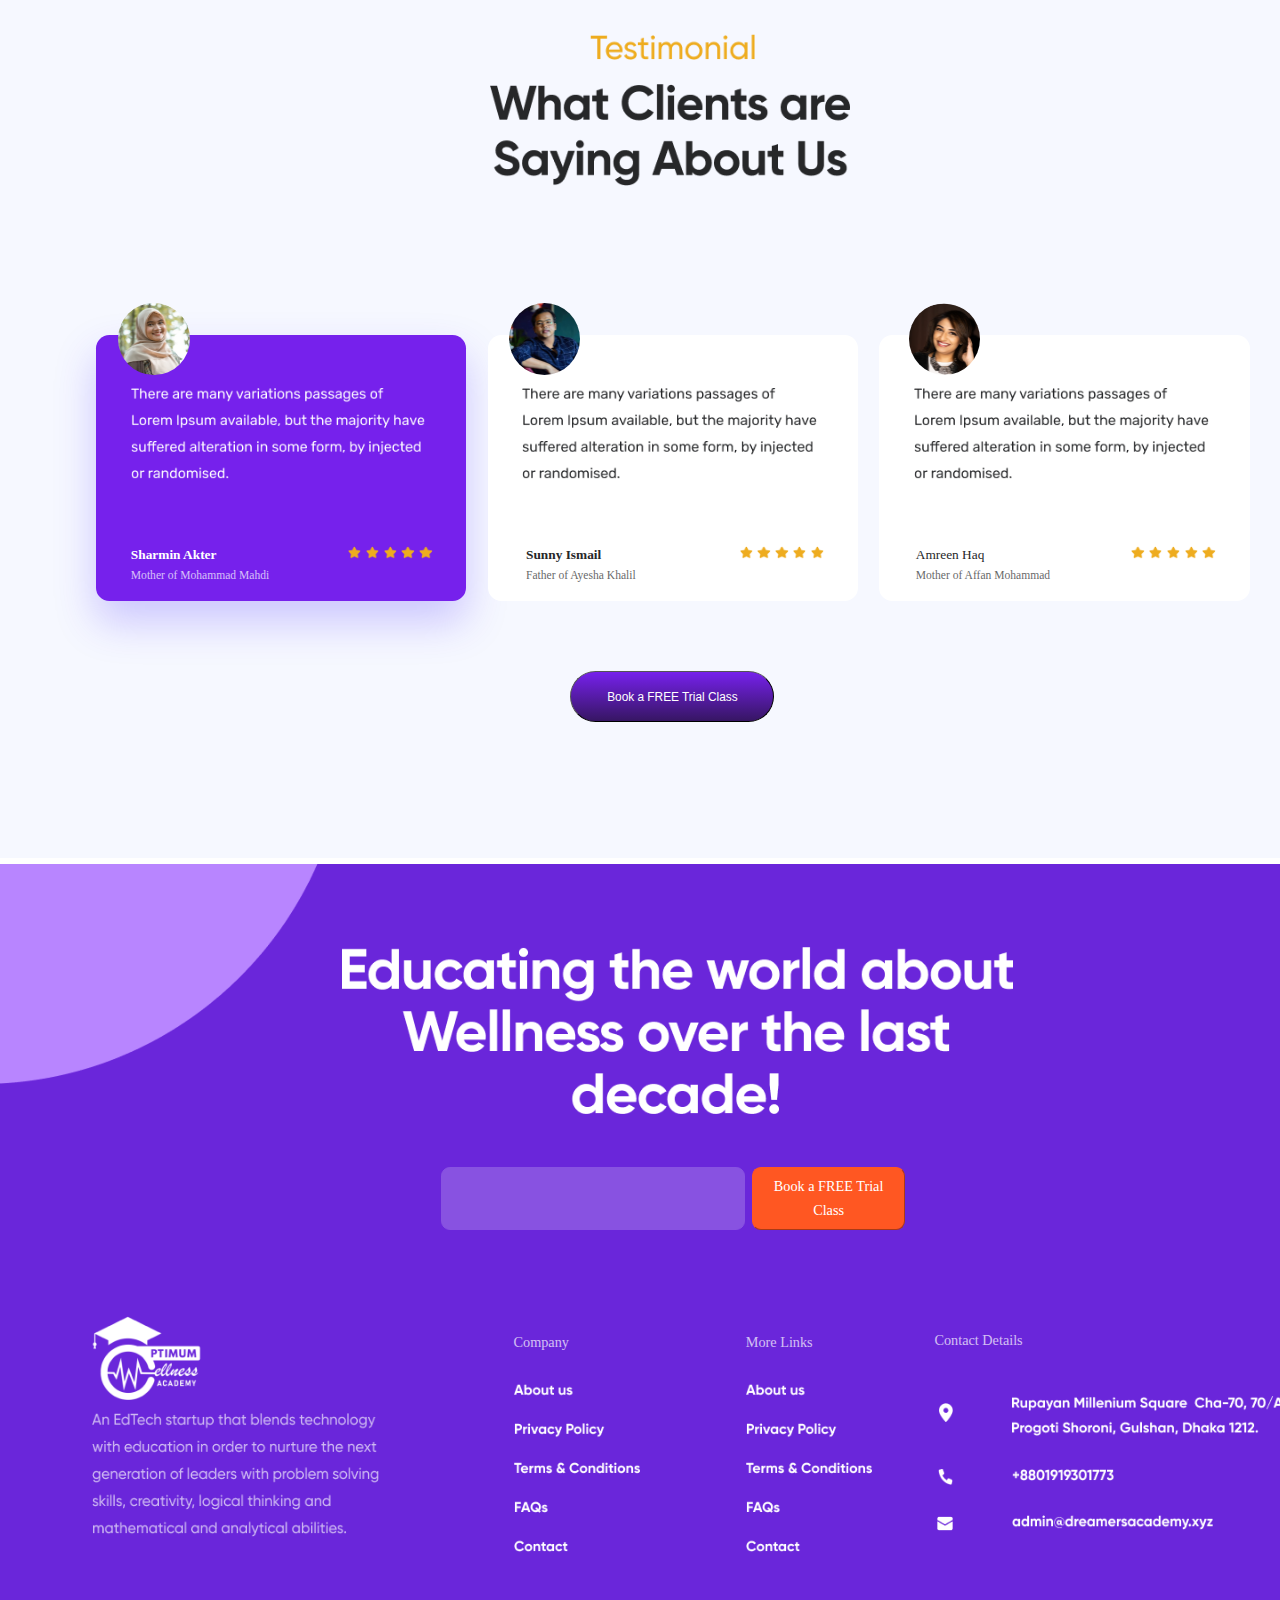
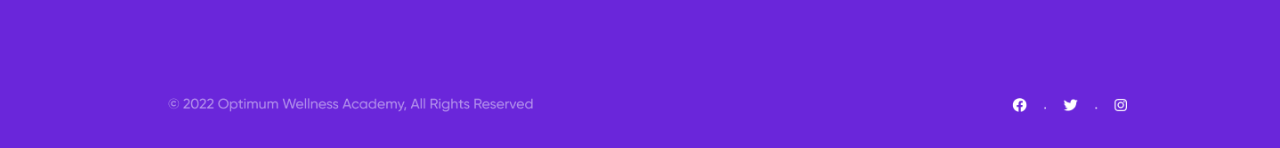
==== commit db734fc4: "Update index.html" ====
--- a/index.html
+++ b/index.html
@@ -16,11 +16,11 @@
         <button class = "trial-class">Book a FREE Trial Class</button>
         <button class = "watch-video">Watch Video</button>
         <button class = "trial-class-top">Free Trial Class</button>
-        <p class = "Contact">Contact</p>
-        <p class = "Blog">Blog</p>
-        <p class = "Courses">Courses</p>
-        <p class = "About">About</p>
-        <p class = "Home">Home</p>
+        <a class = "Contact">Contact</a>
+        <a class = "Blog">Blog</a>
+        <a class = "Courses">Courses</a>
+        <a class = "About">About</a>
+        <a class = "Home">Home</a>
         <img src = "ow academy logo-01 1.png" class = "ow">
         <img src = "1 9.png" class = "image">
         <img src = "Vector.png" class = "vector">
--- a/style.css
+++ b/style.css
@@ -1,10 +1,8 @@
+html{
+zoom: 89%
+}
 body{
-    min-height: 100vh;
-    width: 100vw;
-    max-width: 500vh;
-    position: relative;
     overflow-x: hidden;
-    max-width: 100%;
 }
 .poda{
     position: absolute;
@@ -1607,4 +1605,4 @@
 /* Set 1 - Color 34 */
 
 color: #FFFFFF;
-}+}
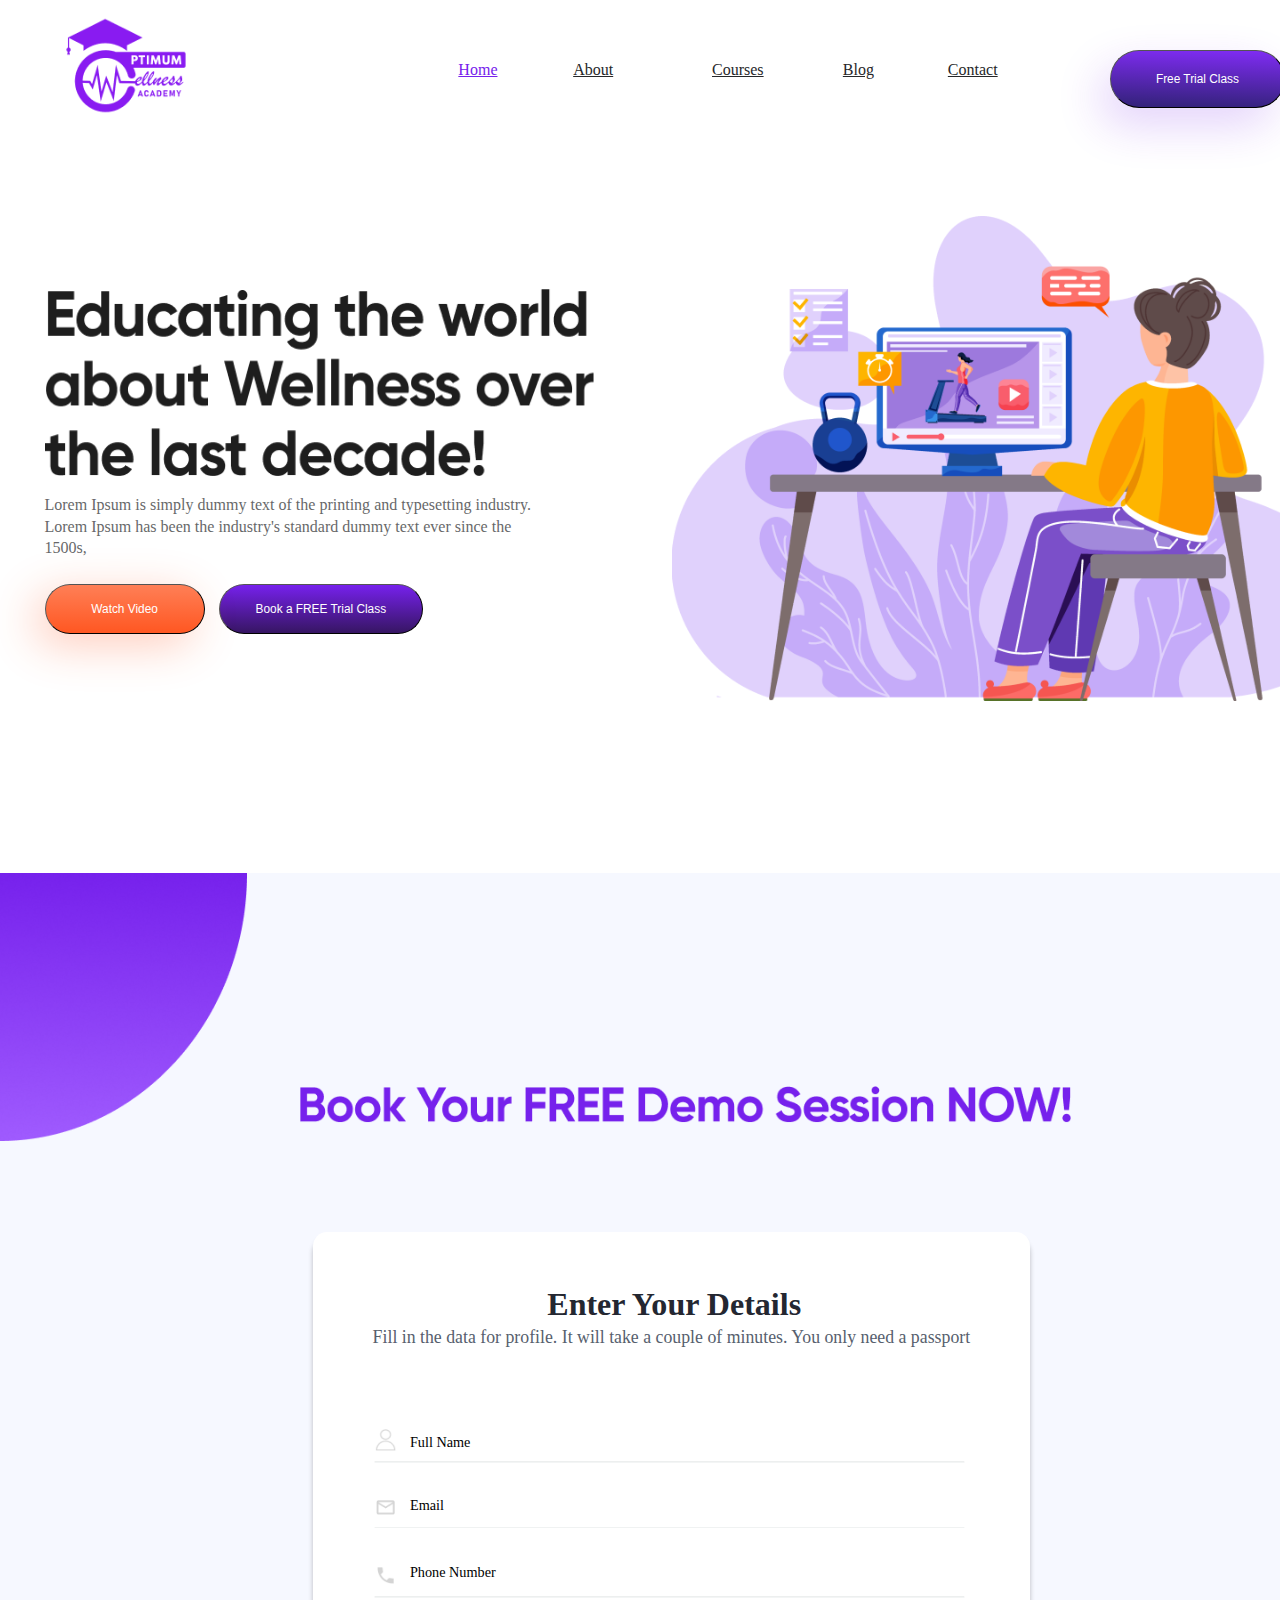
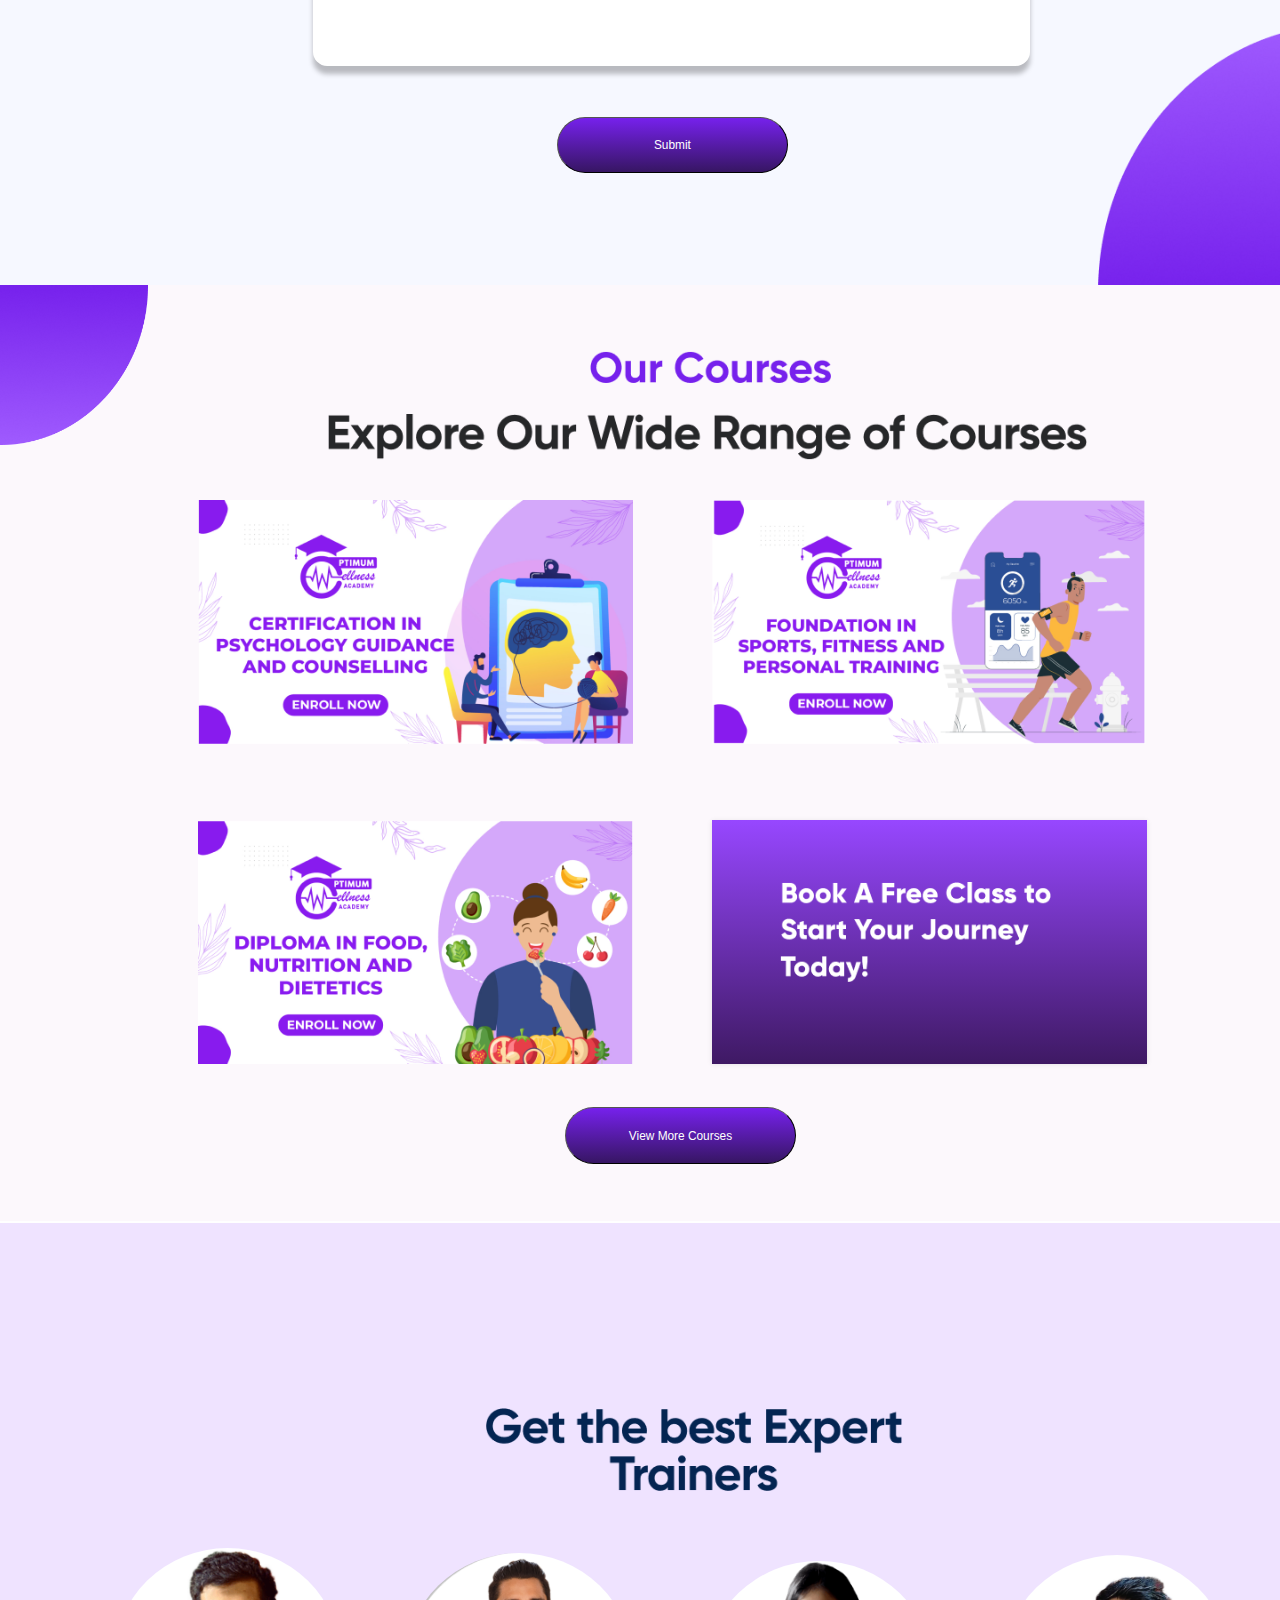
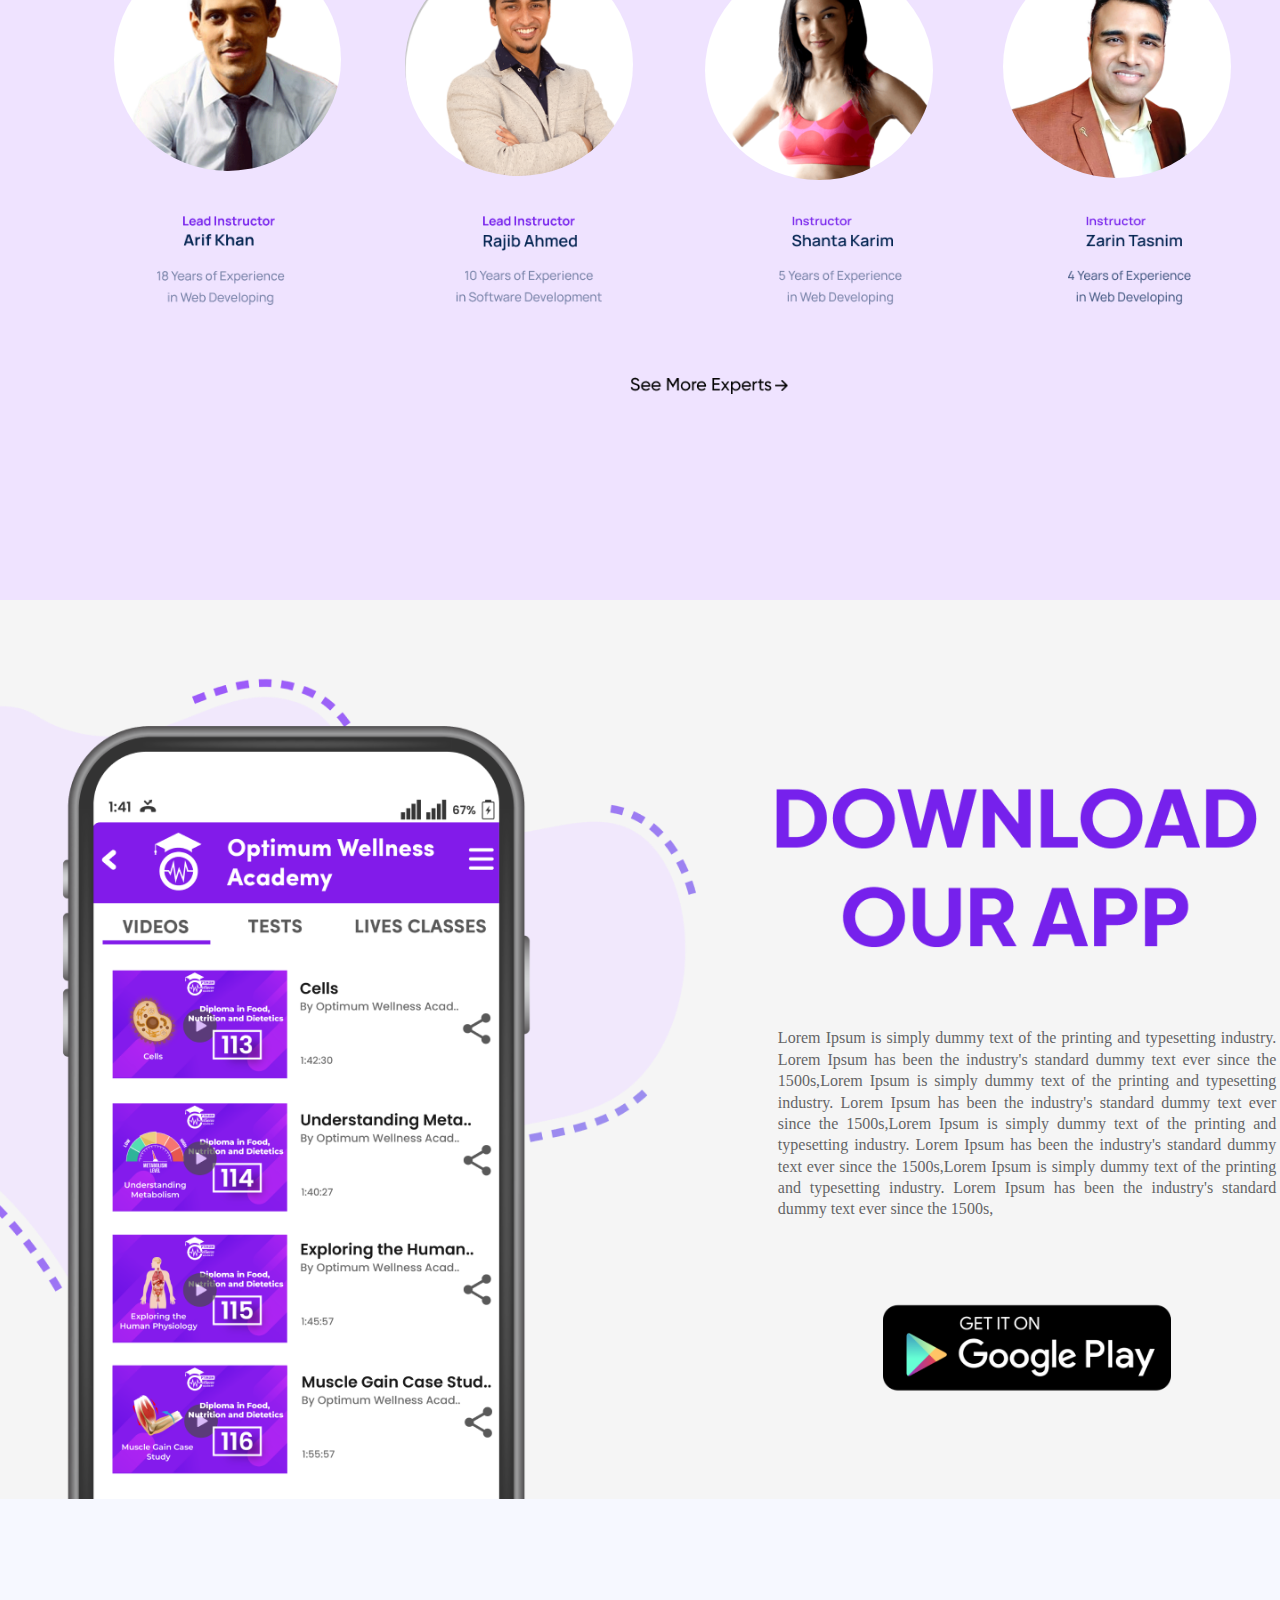
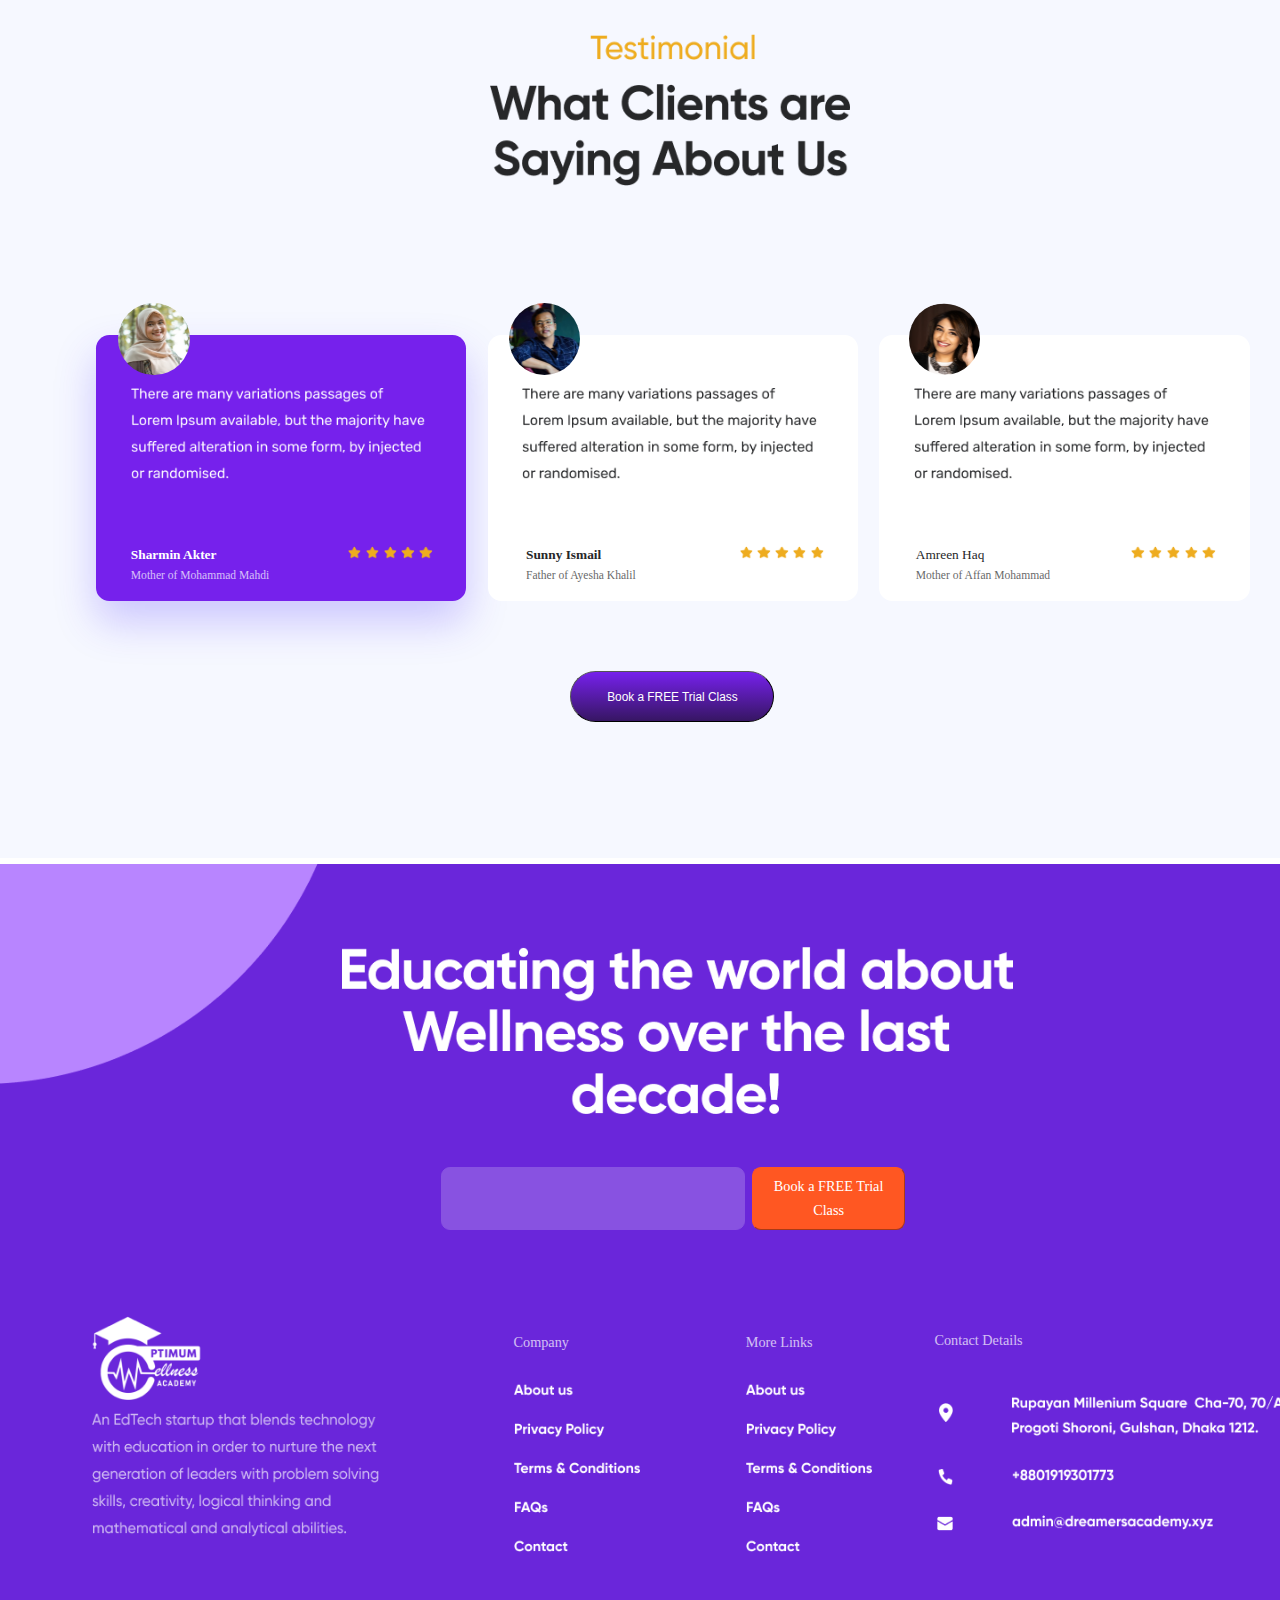
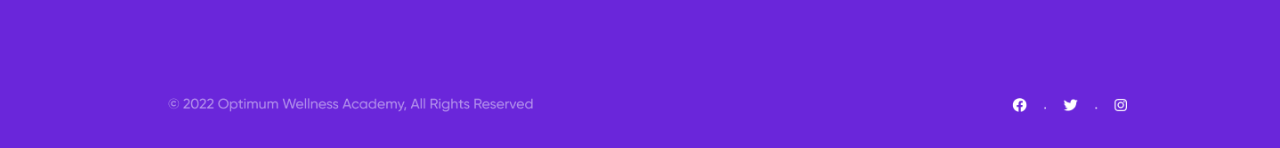
==== commit 6ff25966: "Update index.html" ====
--- a/index.html
+++ b/index.html
@@ -16,11 +16,11 @@
         <button class = "trial-class">Book a FREE Trial Class</button>
         <button class = "watch-video">Watch Video</button>
         <button class = "trial-class-top">Free Trial Class</button>
-        <a class = "Contact">Contact</a>
-        <a class = "Blog">Blog</a>
-        <a class = "Courses">Courses</a>
-        <a class = "About">About</a>
-        <a class = "Home">Home</a>
+        <a href = "https://homepage-roan-five.vercel.app/" class = "Contact">Contact</a>
+        <a href = "https://homepage-roan-five.vercel.app/" class = "Blog">Blog</a>
+        <a href = "https://homepage-roan-five.vercel.app/" class = "Courses">Courses</a>
+        <a href = "https://homepage-roan-five.vercel.app/" class = "About">About</a>
+        <a href = "https://homepage-roan-five.vercel.app/" class = "Home">Home</a>
         <img src = "ow academy logo-01 1.png" class = "ow">
         <img src = "1 9.png" class = "image">
         <img src = "Vector.png" class = "vector">
--- a/style.css
+++ b/style.css
@@ -3,6 +3,9 @@
 }
 body{
     overflow-x: hidden;
+}
+a hover{
+color: violet;
 }
 .poda{
     position: absolute;
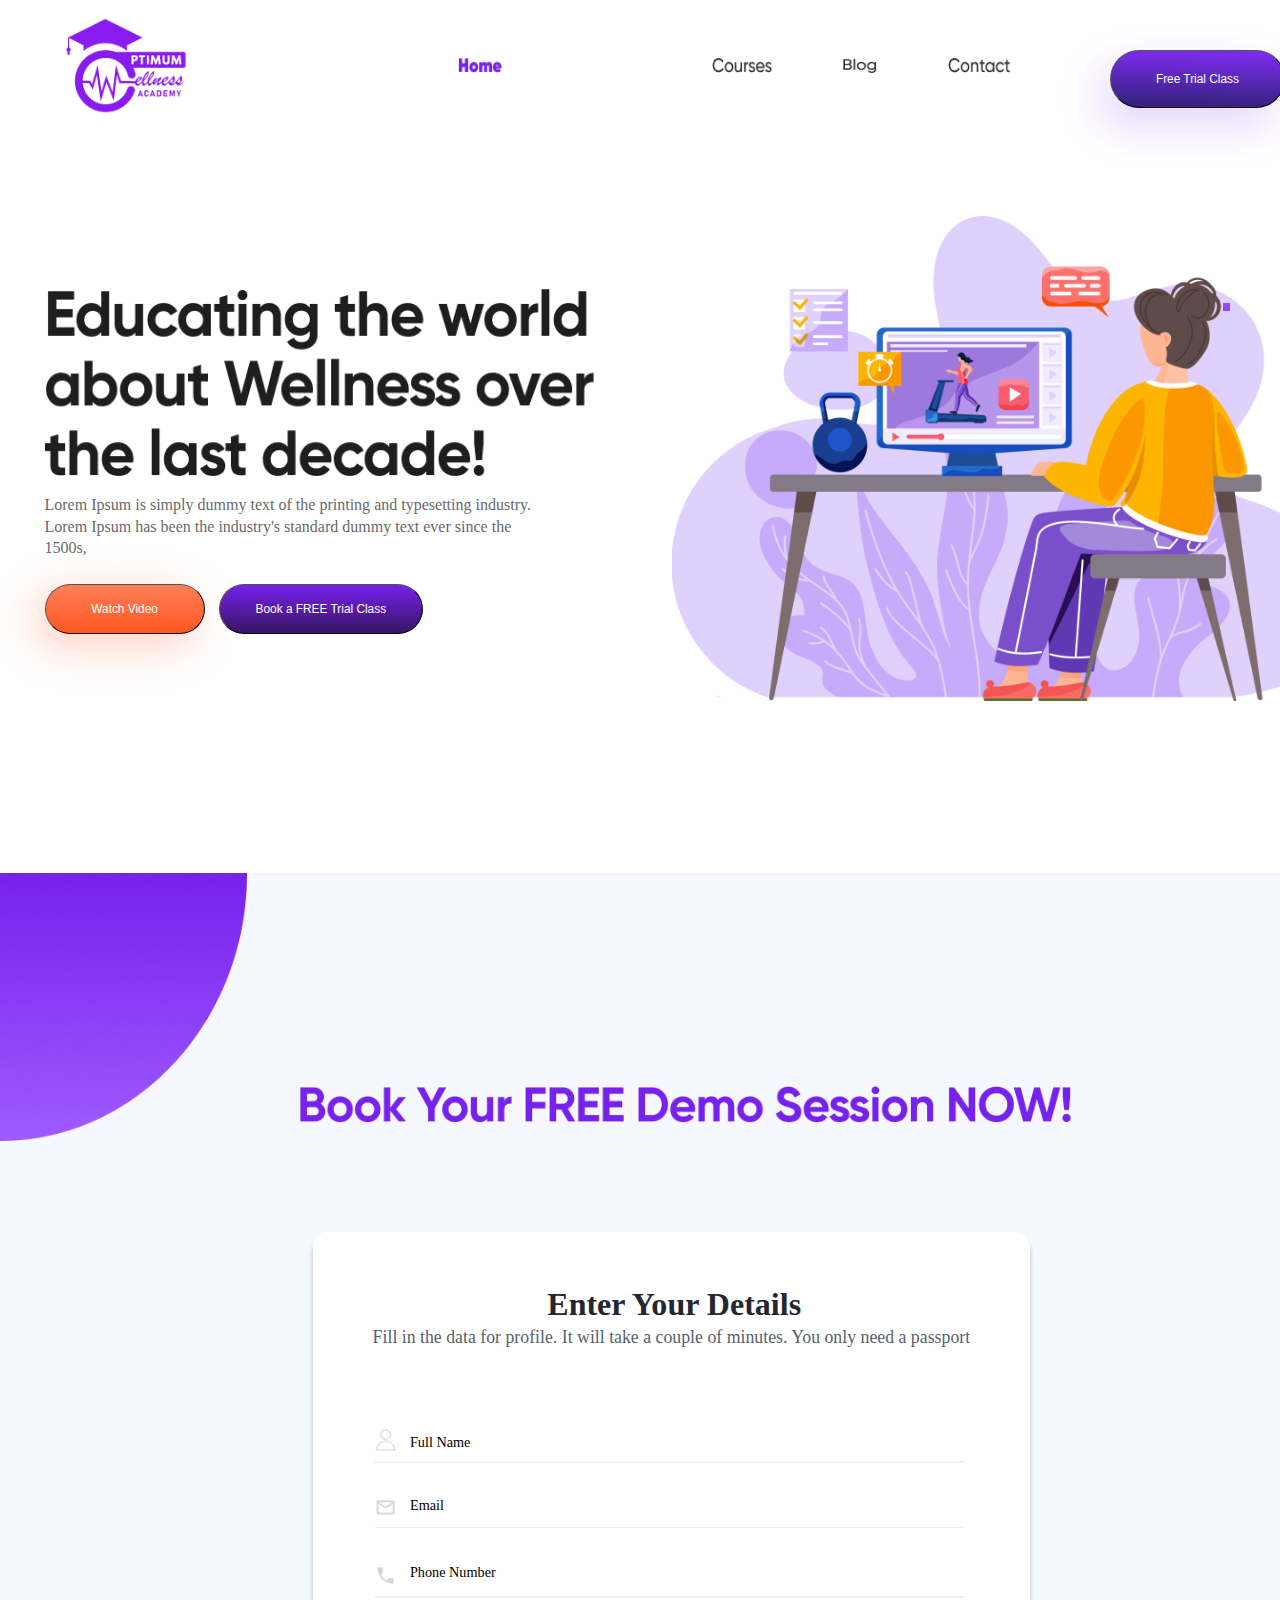
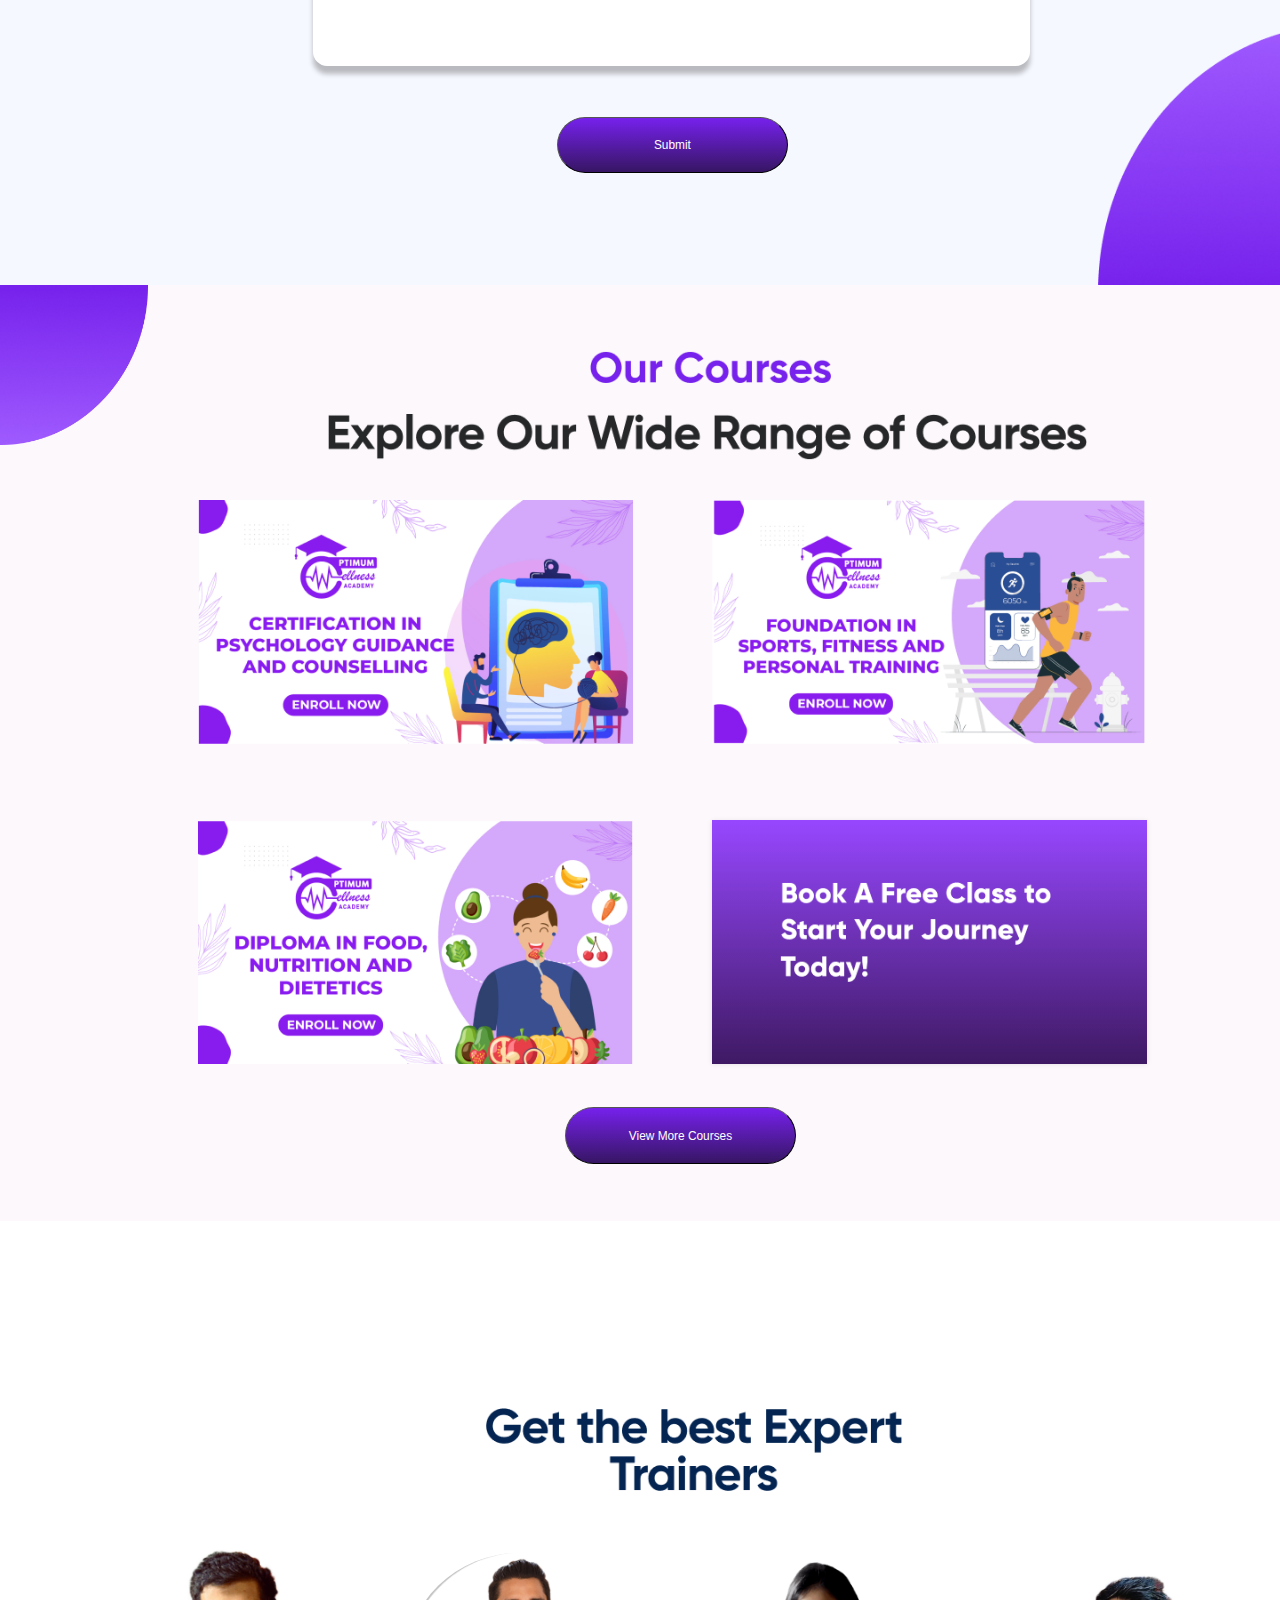
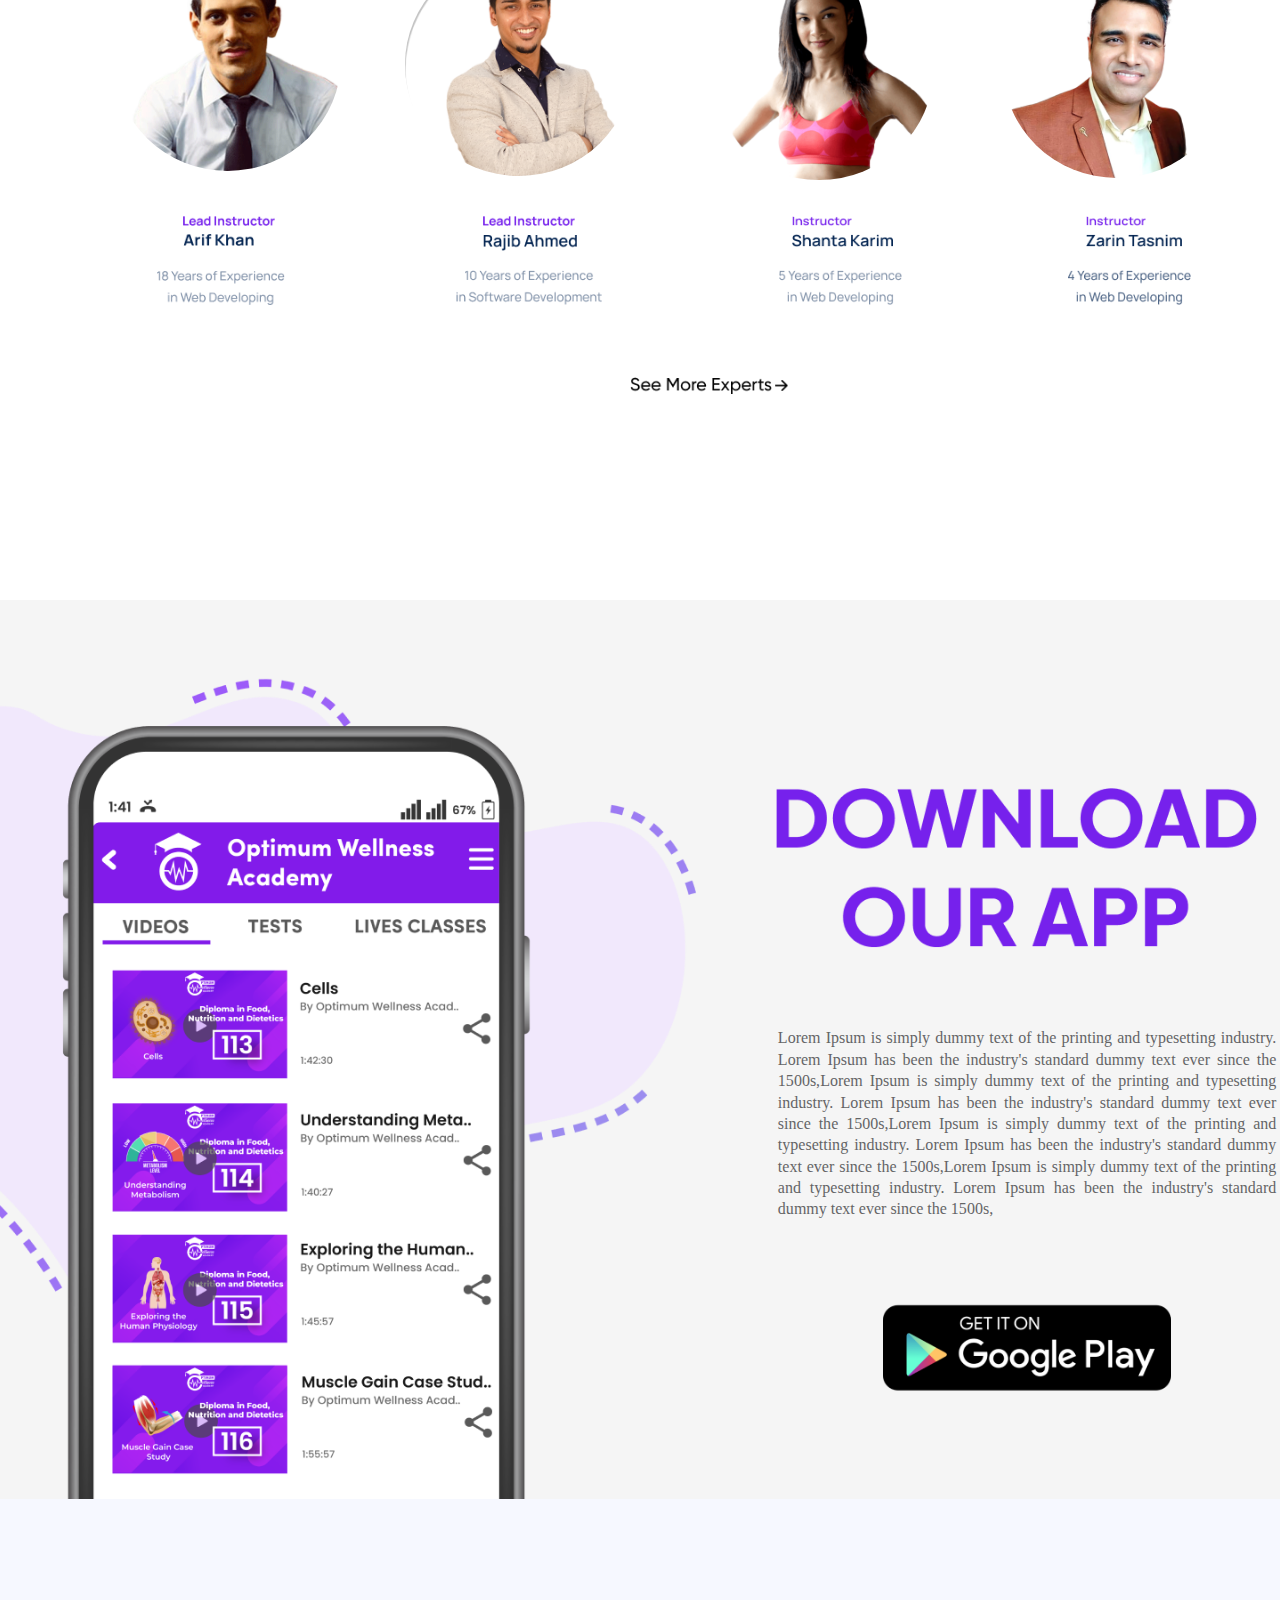
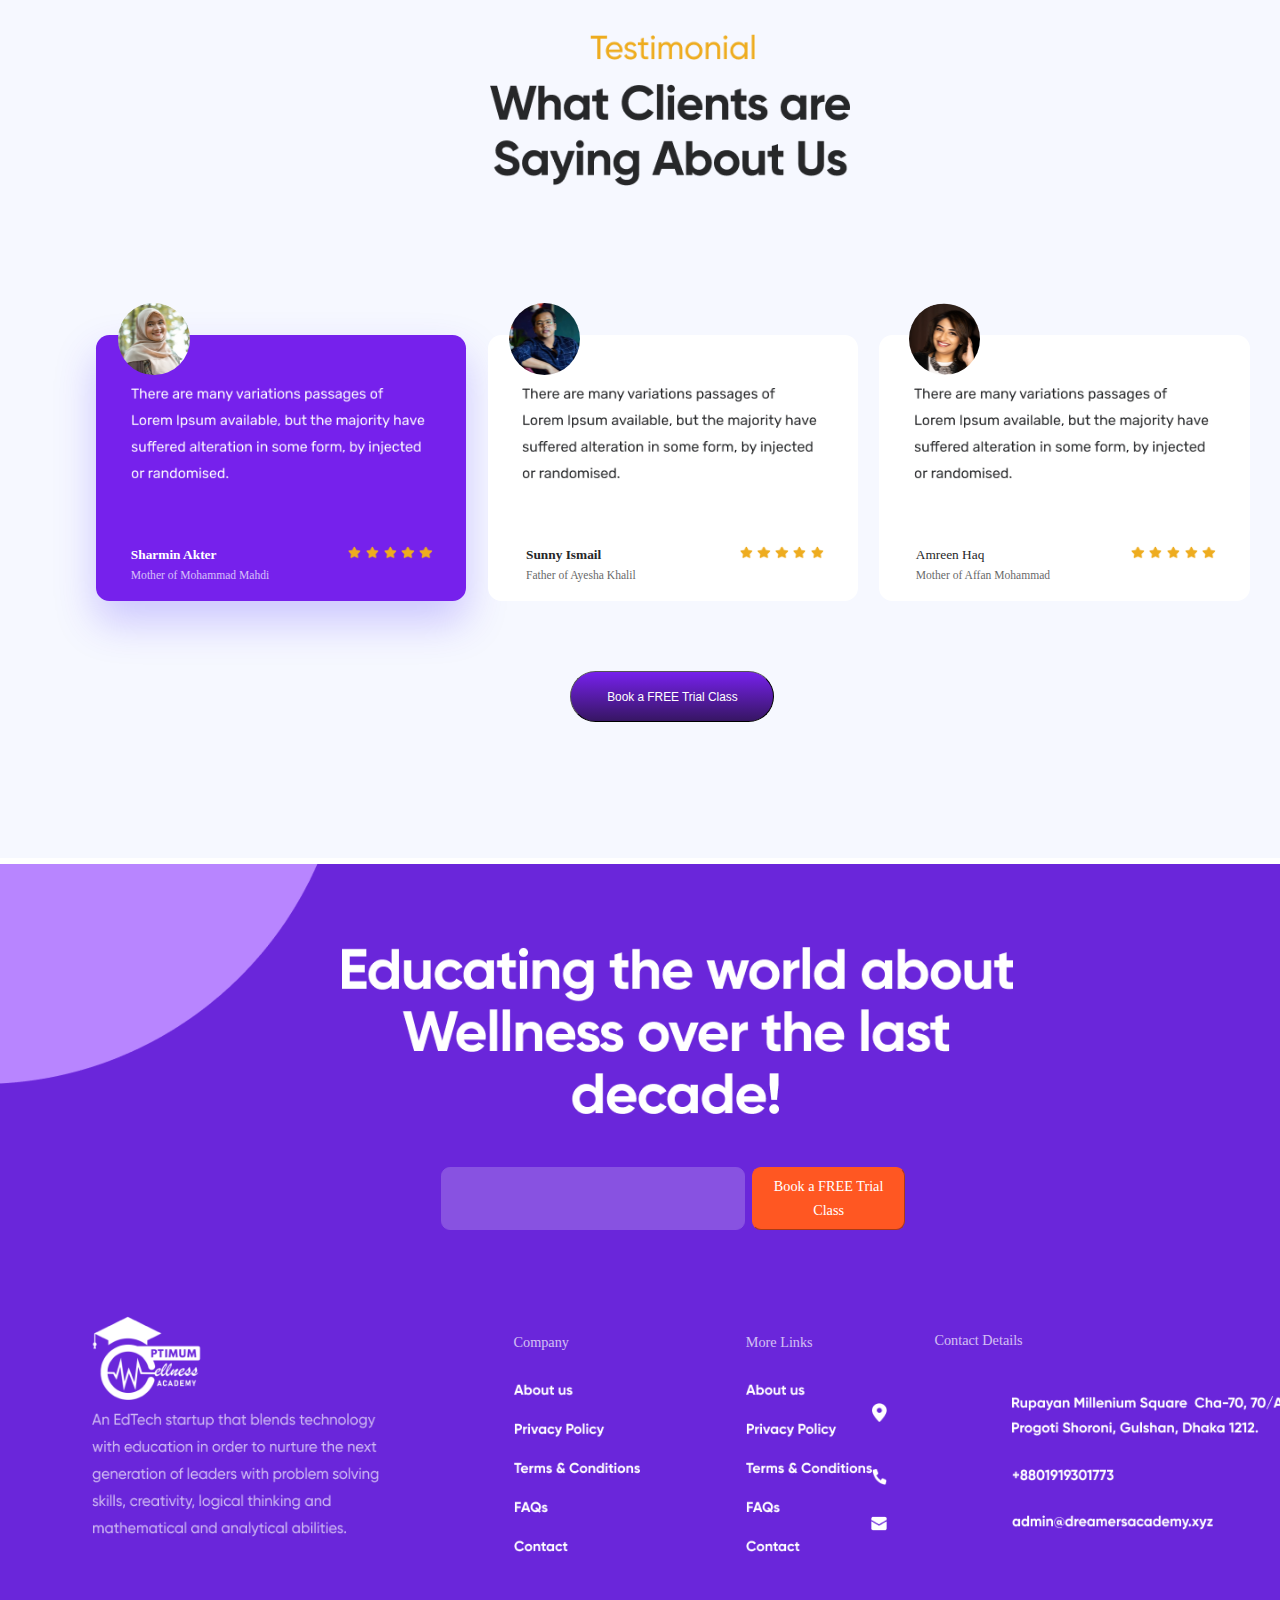
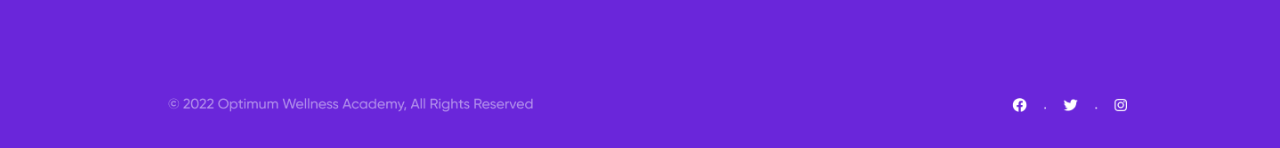
==== commit a446c2ba: "Update index.html" ====
--- a/index.html
+++ b/index.html
@@ -16,11 +16,16 @@
         <button class = "trial-class">Book a FREE Trial Class</button>
         <button class = "watch-video">Watch Video</button>
         <button class = "trial-class-top">Free Trial Class</button>
-        <a href = "https://homepage-roan-five.vercel.app/" class = "Contact">Contact</a>
+        <!--<a href = "https://homepage-roan-five.vercel.app/" class = "Contact">Contact</a>
         <a href = "https://homepage-roan-five.vercel.app/" class = "Blog">Blog</a>
         <a href = "https://homepage-roan-five.vercel.app/" class = "Courses">Courses</a>
         <a href = "https://homepage-roan-five.vercel.app/" class = "About">About</a>
-        <a href = "https://homepage-roan-five.vercel.app/" class = "Home">Home</a>
+        <a href = "https://homepage-roan-five.vercel.app/" class = "Home">Home</a> -->
+        <img src = "Contact.png" class = "Contact">
+        <img src = "Blog.png" class = "Blog">
+        <img src = "Courses.png" class = "Courses">
+        <img src = "About.png" class = "About">
+        <img src = "Home.png" class = "Home">
         <img src = "ow academy logo-01 1.png" class = "ow">
         <img src = "1 9.png" class = "image">
         <img src = "Vector.png" class = "vector">
--- a/style.css
+++ b/style.css
@@ -4,8 +4,17 @@
 body{
     overflow-x: hidden;
 }
-a hover{
+.Contact: hover{
 color: violet;
+}
+.Blog: hover{
+   color:violet;
+}
+.Courses: hover{
+    color:violet;
+}
+.About: hover{
+    color:violet;
 }
 .poda{
     position: absolute;
@@ -28,7 +37,7 @@
 }
 .one{
     position: absolute;
-width: 1600px;
+width: 100%;
 height: 980.76px;
 left: 0px;
 top: 0.24px;
@@ -38,7 +47,7 @@
 }
 .two{
     position: absolute;
-width: 1513px;
+width: 100%;
 height: 1137px;
 left: 0px;
 top: 981px;
@@ -48,7 +57,7 @@
 
 .three{
     position: absolute;
-width: 1513px;
+width: 100%;
 height: 1052px;
 left: 0px;
 top: 2118px;
@@ -57,7 +66,7 @@
 }
 .four{
     position: absolute;
-width: 1513px;
+width: 100%px;
 height: 1098px;
 left: 0px;
 top: 3172px;
@@ -66,7 +75,7 @@
 }
 .five{
     position: absolute;
-    width: 1513px;
+    width: 100%;
     height: 1098px;
     left: 0px;
     top: 4270px;
@@ -74,7 +83,7 @@
 }
 .six{
     position: absolute;
-width: 1513px;
+width: 100%;
 height: 1077px;
 left: 0px;
 top: 5280px;
@@ -82,7 +91,7 @@
 }
 .seven{
     position: absolute;
-width: 1513px;
+width: 100%;
 height: 993px;
 left: 0px;
 top: 6364px;
@@ -170,7 +179,7 @@
 }
 .google-play{
     position: absolute;
-width: 360px;
+width: auto;
 height: 116px;
 left: 974px;
 top: 5047px;
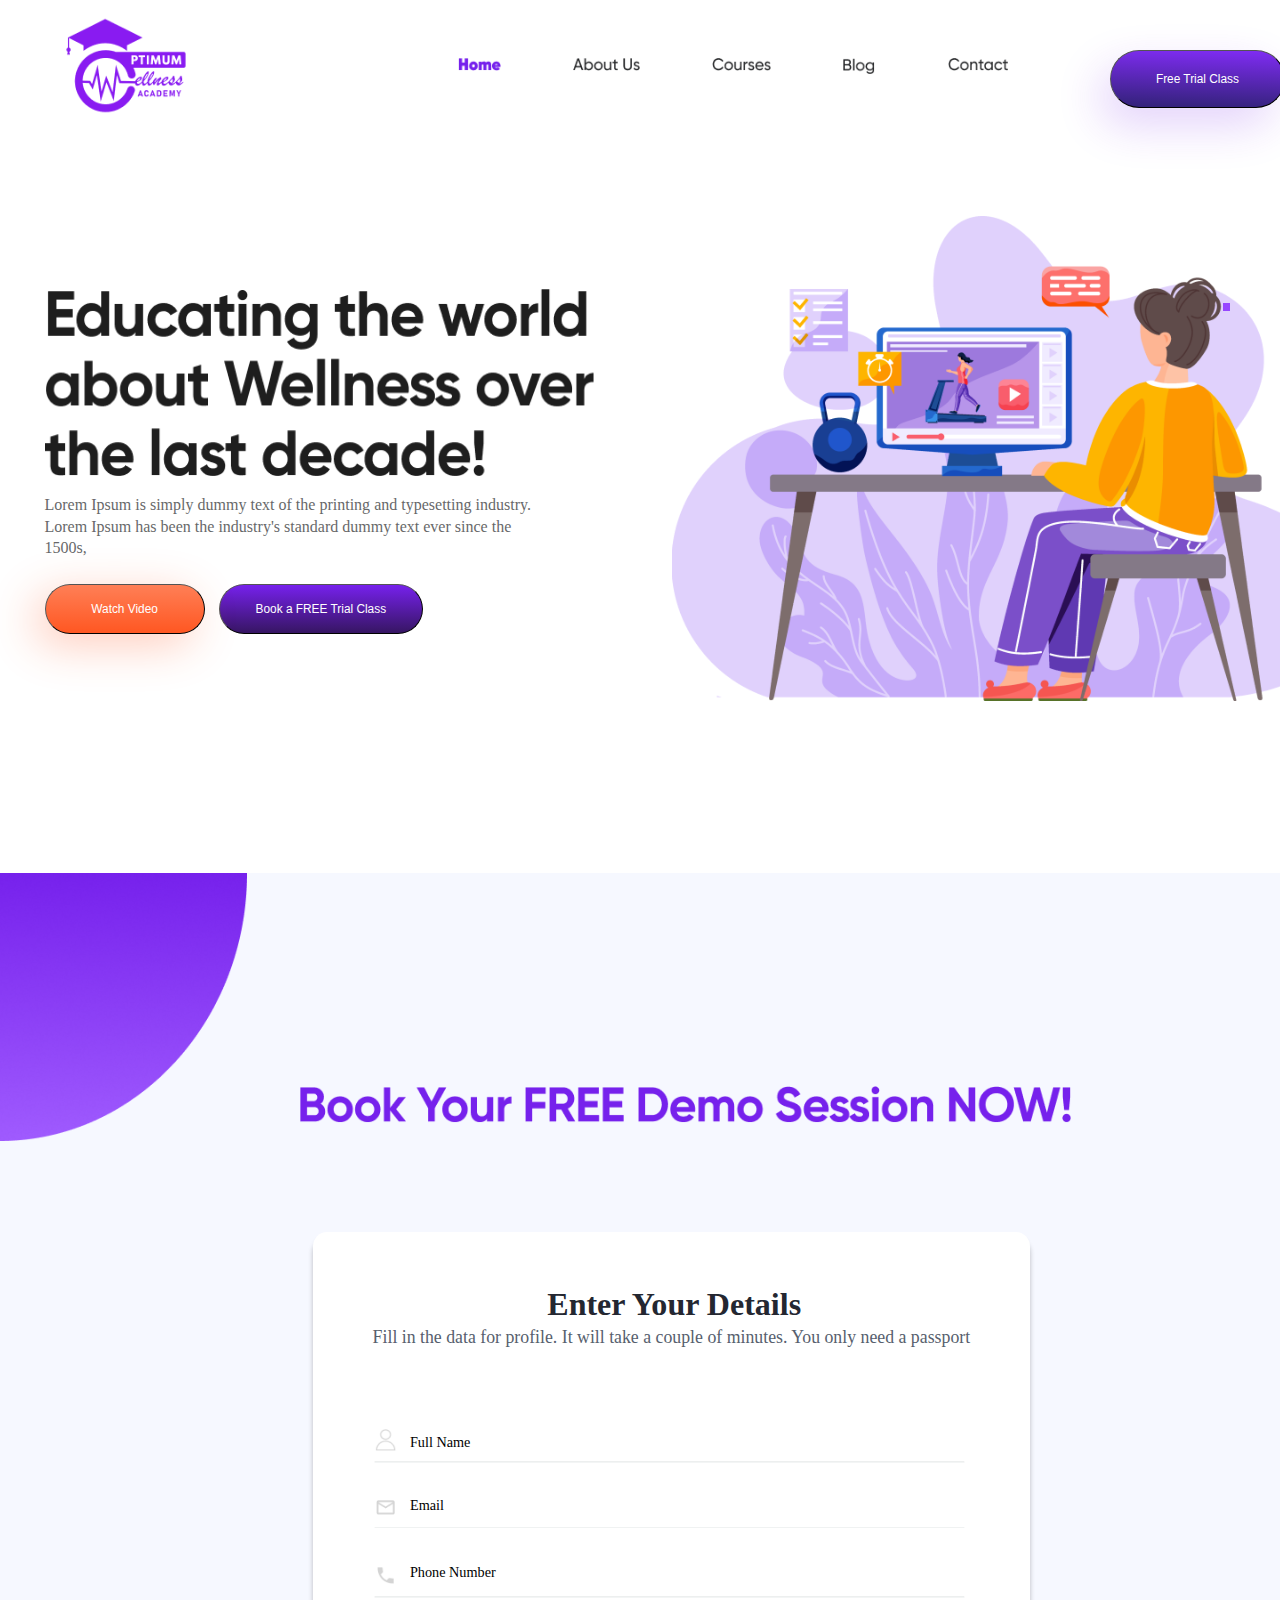
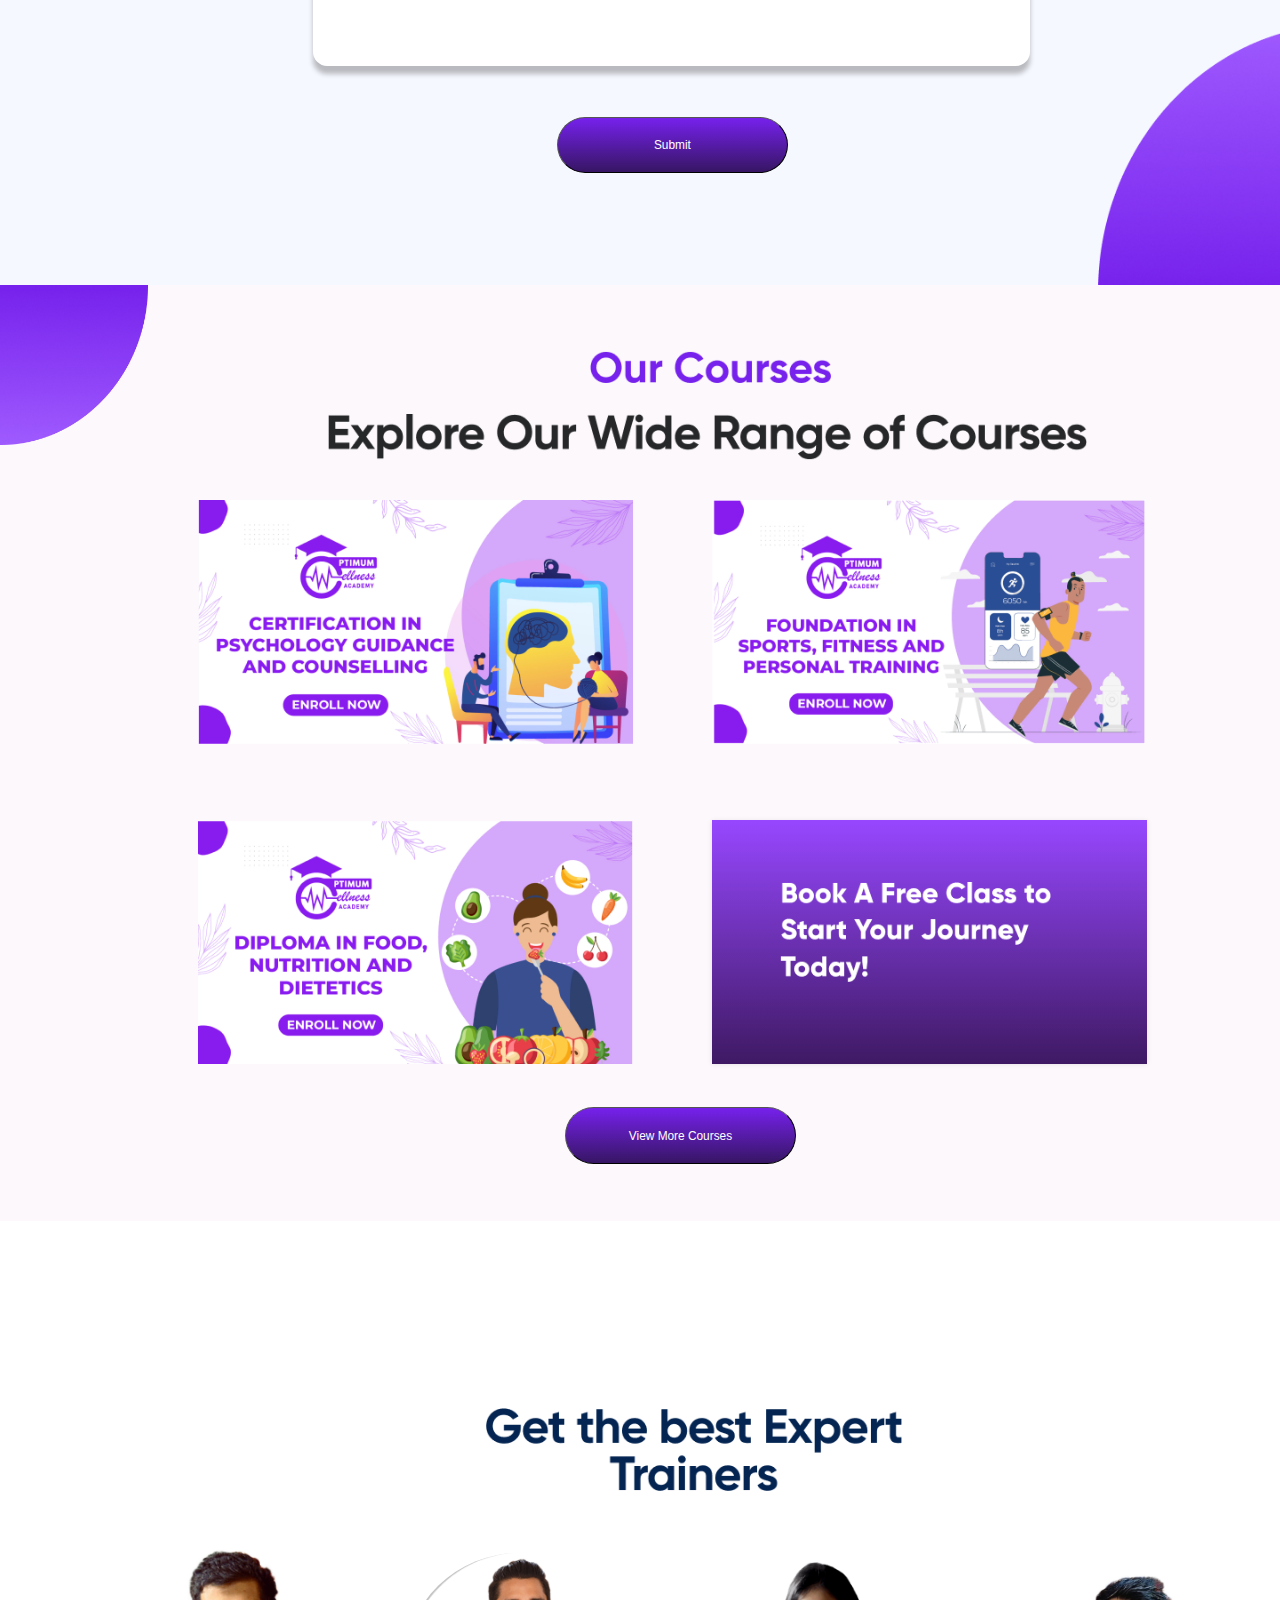
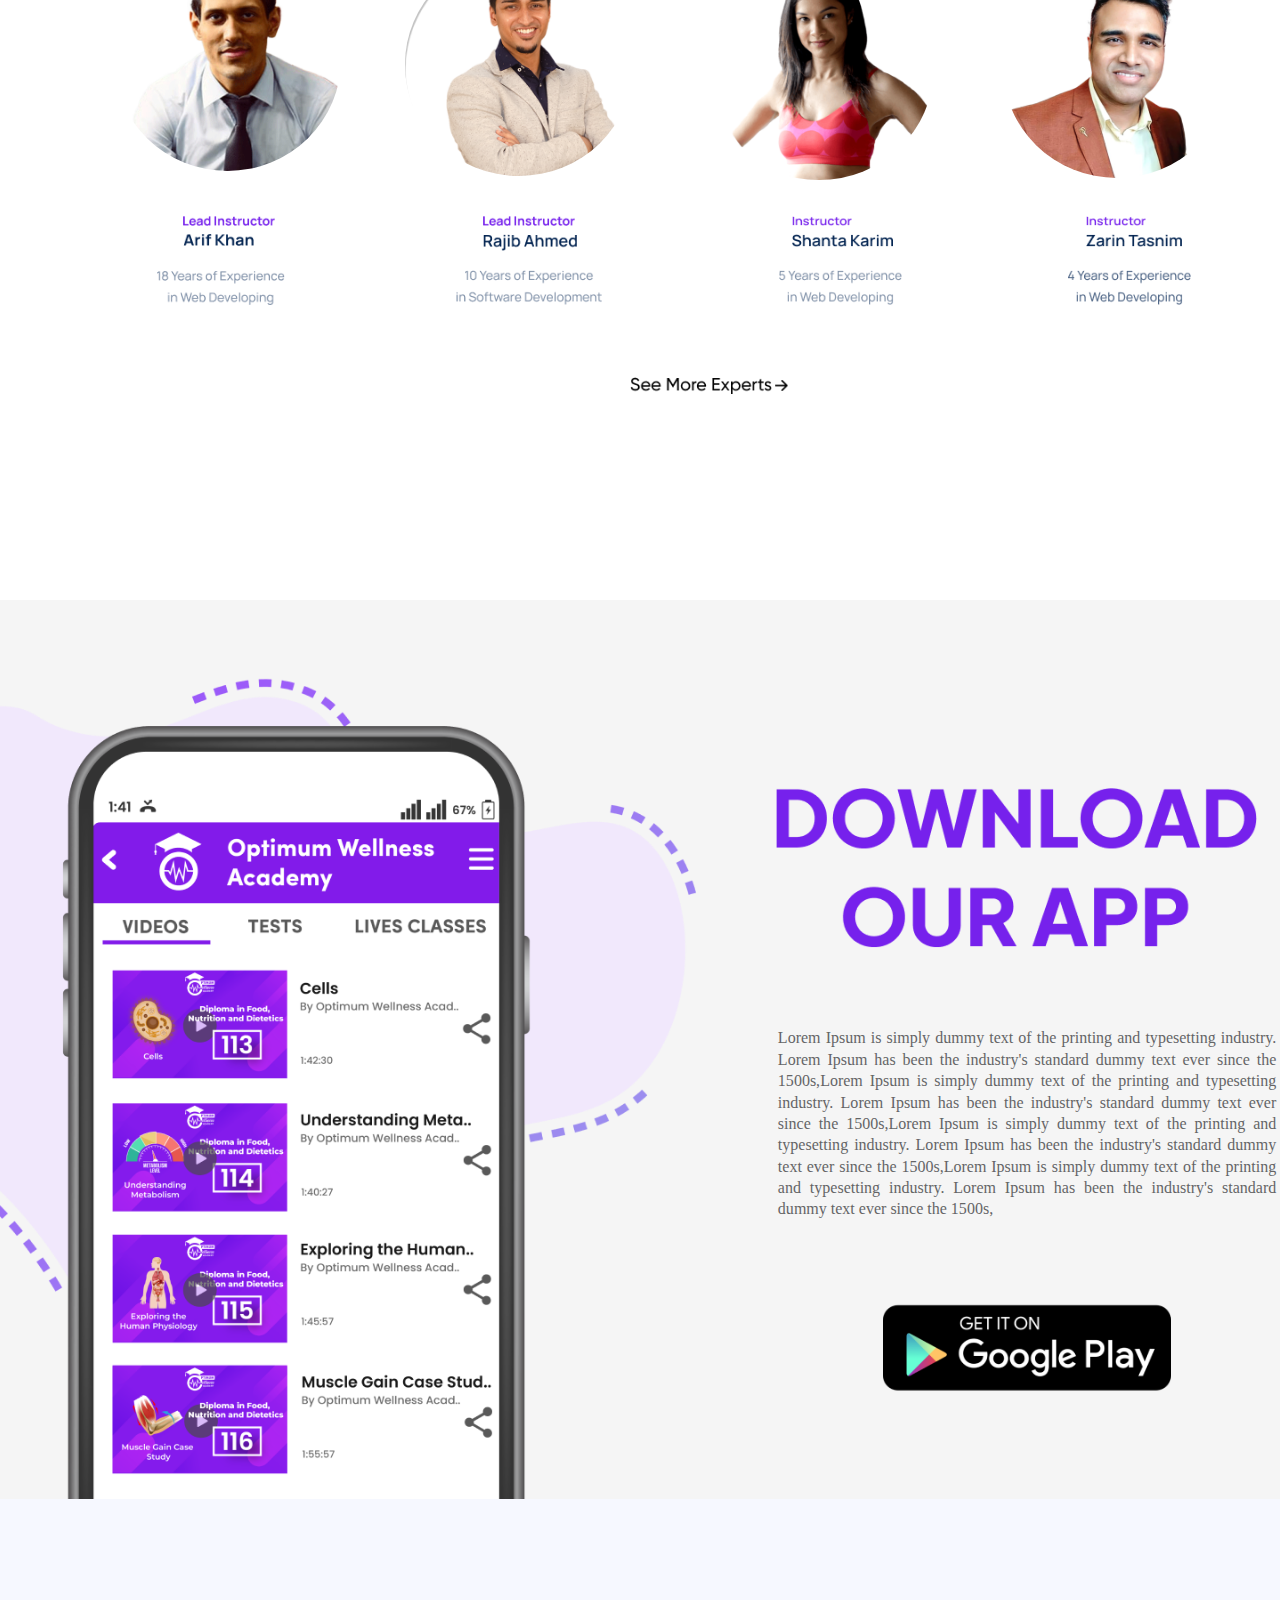
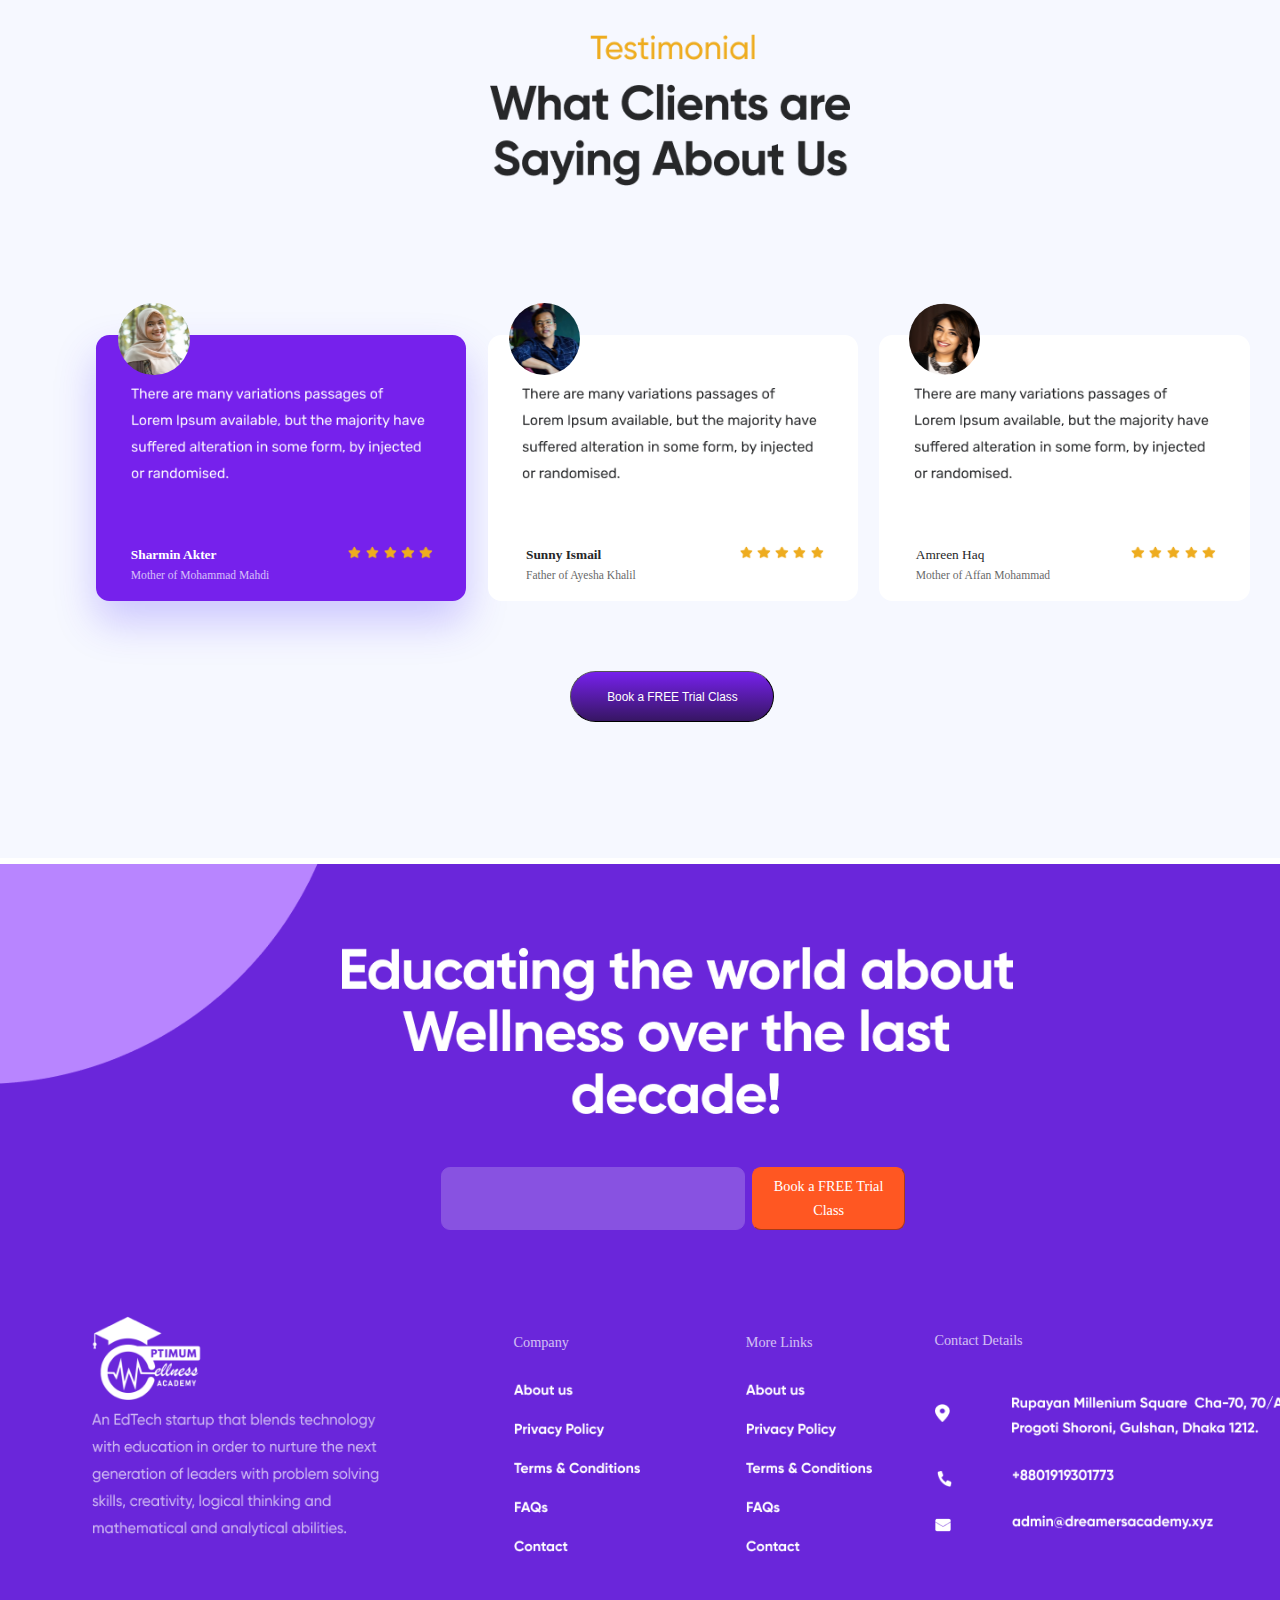
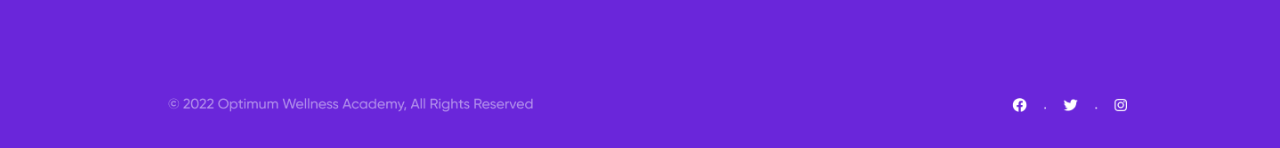
==== commit b0d8c360: "Update index.html" ====
--- a/index.html
+++ b/index.html
@@ -24,7 +24,7 @@
         <img src = "Contact.png" class = "Contact">
         <img src = "Blog.png" class = "Blog">
         <img src = "Courses.png" class = "Courses">
-        <img src = "About.png" class = "About">
+        <img src = "About Us.png" class = "About">
         <img src = "Home.png" class = "Home">
         <img src = "ow academy logo-01 1.png" class = "ow">
         <img src = "1 9.png" class = "image">
--- a/style.css
+++ b/style.css
@@ -517,8 +517,8 @@
 }
 .Contact{
     position: absolute;
-width: 70px;
-height: 17px;
+/* width: 70px;
+height: 17px; */
 left: 1065px;
 top: 65px;
 
@@ -529,8 +529,8 @@
 }
 .Blog{
     position: absolute;
-width: 38px;
-height: 17px;
+/* width: 38px;
+height: 17px; */
 left: 947px;
 top: 65px;
 
@@ -1128,8 +1128,8 @@
 }
 .Courses{
     position: absolute;
-width: 67px;
-height: 17px;
+/* width: 67px;
+height: 17px; */
 left: 800px;
 top: 65px;
 
@@ -1141,8 +1141,8 @@
 }
 .About{
     position: absolute;
-width: 76px;
-height: 17px;
+/* width: 76px;
+height: 17px; */
 left: 644px;
 top: 65px;
 
@@ -1153,8 +1153,8 @@
 }
 .Home{
     position: absolute;
-width: 49px;
-height: 17px;
+/* width: 49px;
+height: 17px; */
 left: 515px;
 top: 65px;
 
@@ -1400,16 +1400,15 @@
 }
 .add{
     position: absolute;
-right: 442px;
-bottom: 366px;
-
+top: 606.38px;
+   left:1051.04px;
 /* Set 1 - Color 34 */
 
 }
 .m{
     position: absolute;
-    right: 442px;
-    bottom: 250px;
+top: 734.88px;
+    left: 1050.38px;
 }
 .a{
     position: absolute;
@@ -1520,17 +1519,15 @@
 }
 .ph{
     position: absolute;
-    right: 442px;
-    bottom: 295px;
-    
+   top:680.7px;
+    left: 1052.71px;
 /* Set 1 - Color 34 */
 
 }
 .mail{
     position: absolute;
-    right: 442px;
-    bottom: 244px;
-    
+    top:739.33px;
+    left:1050.38px;
 /* Set 1 - Color 34 */
 }
 .input-button{
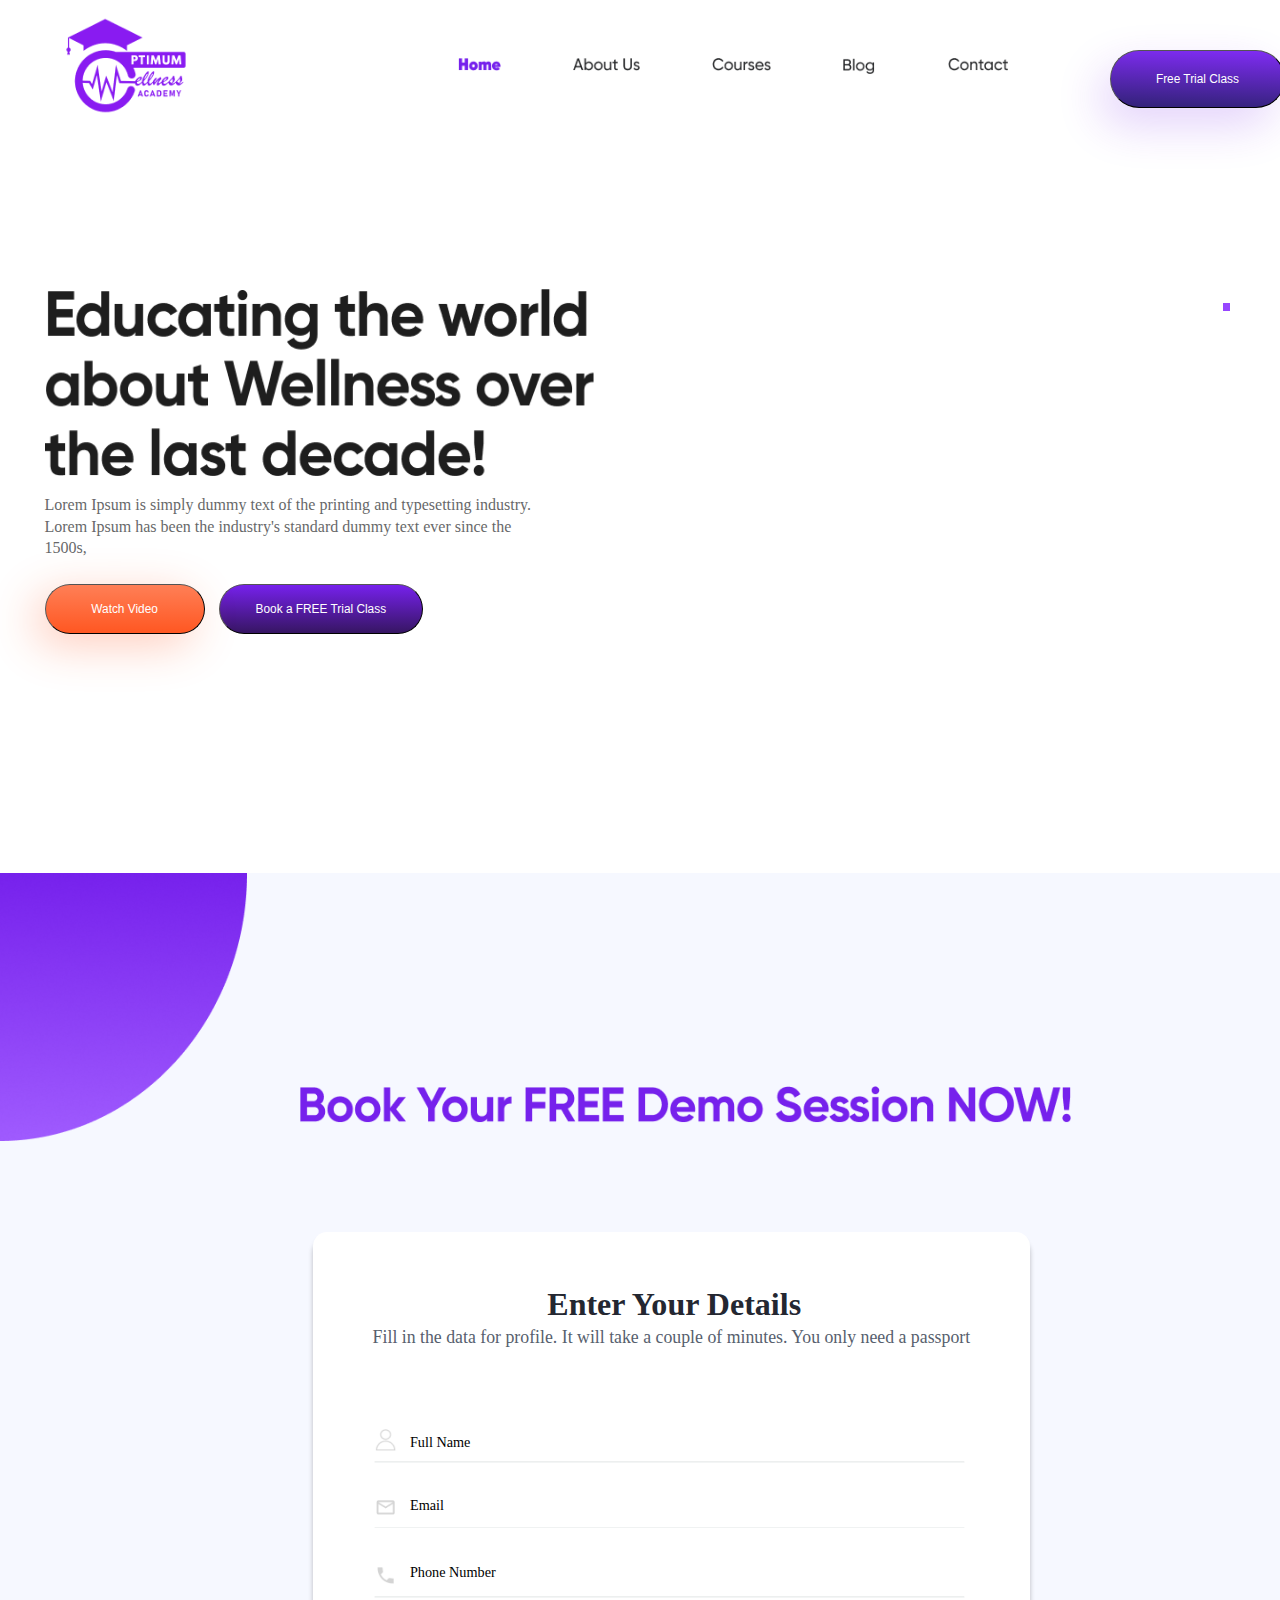
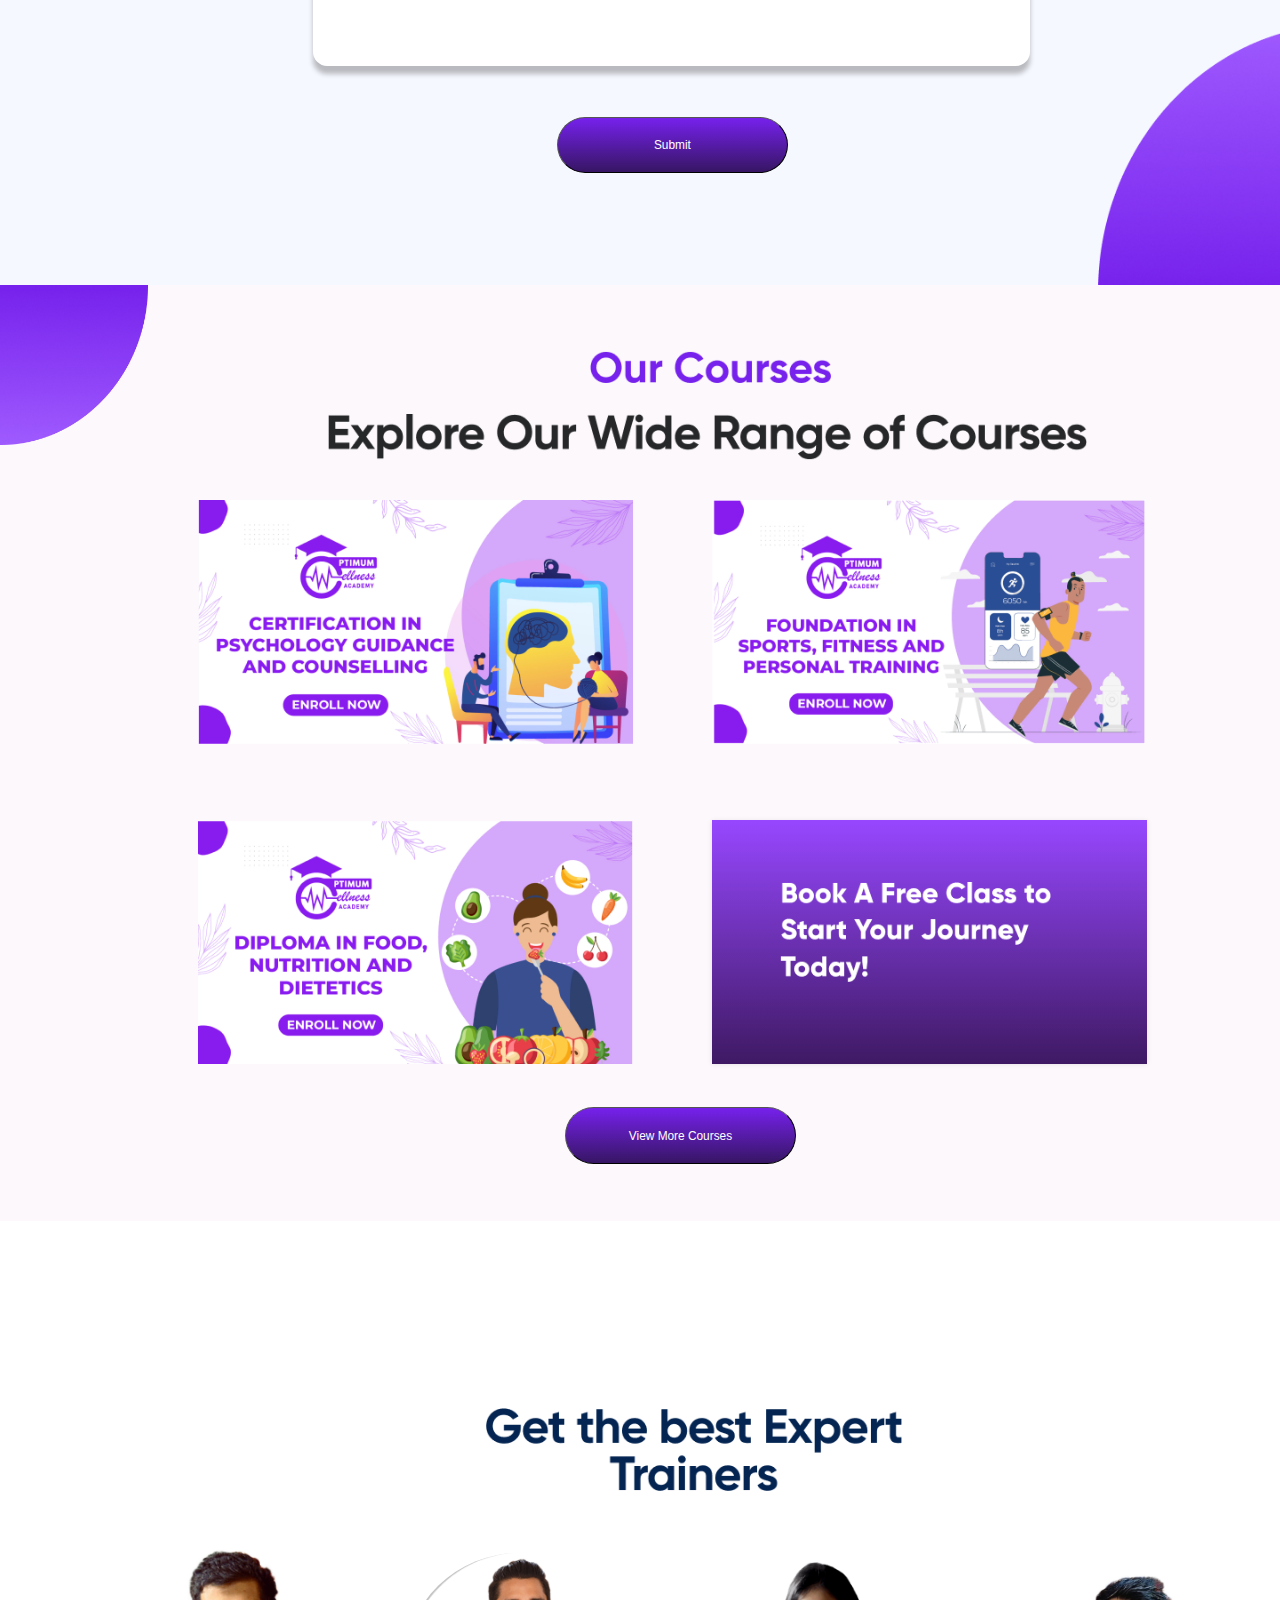
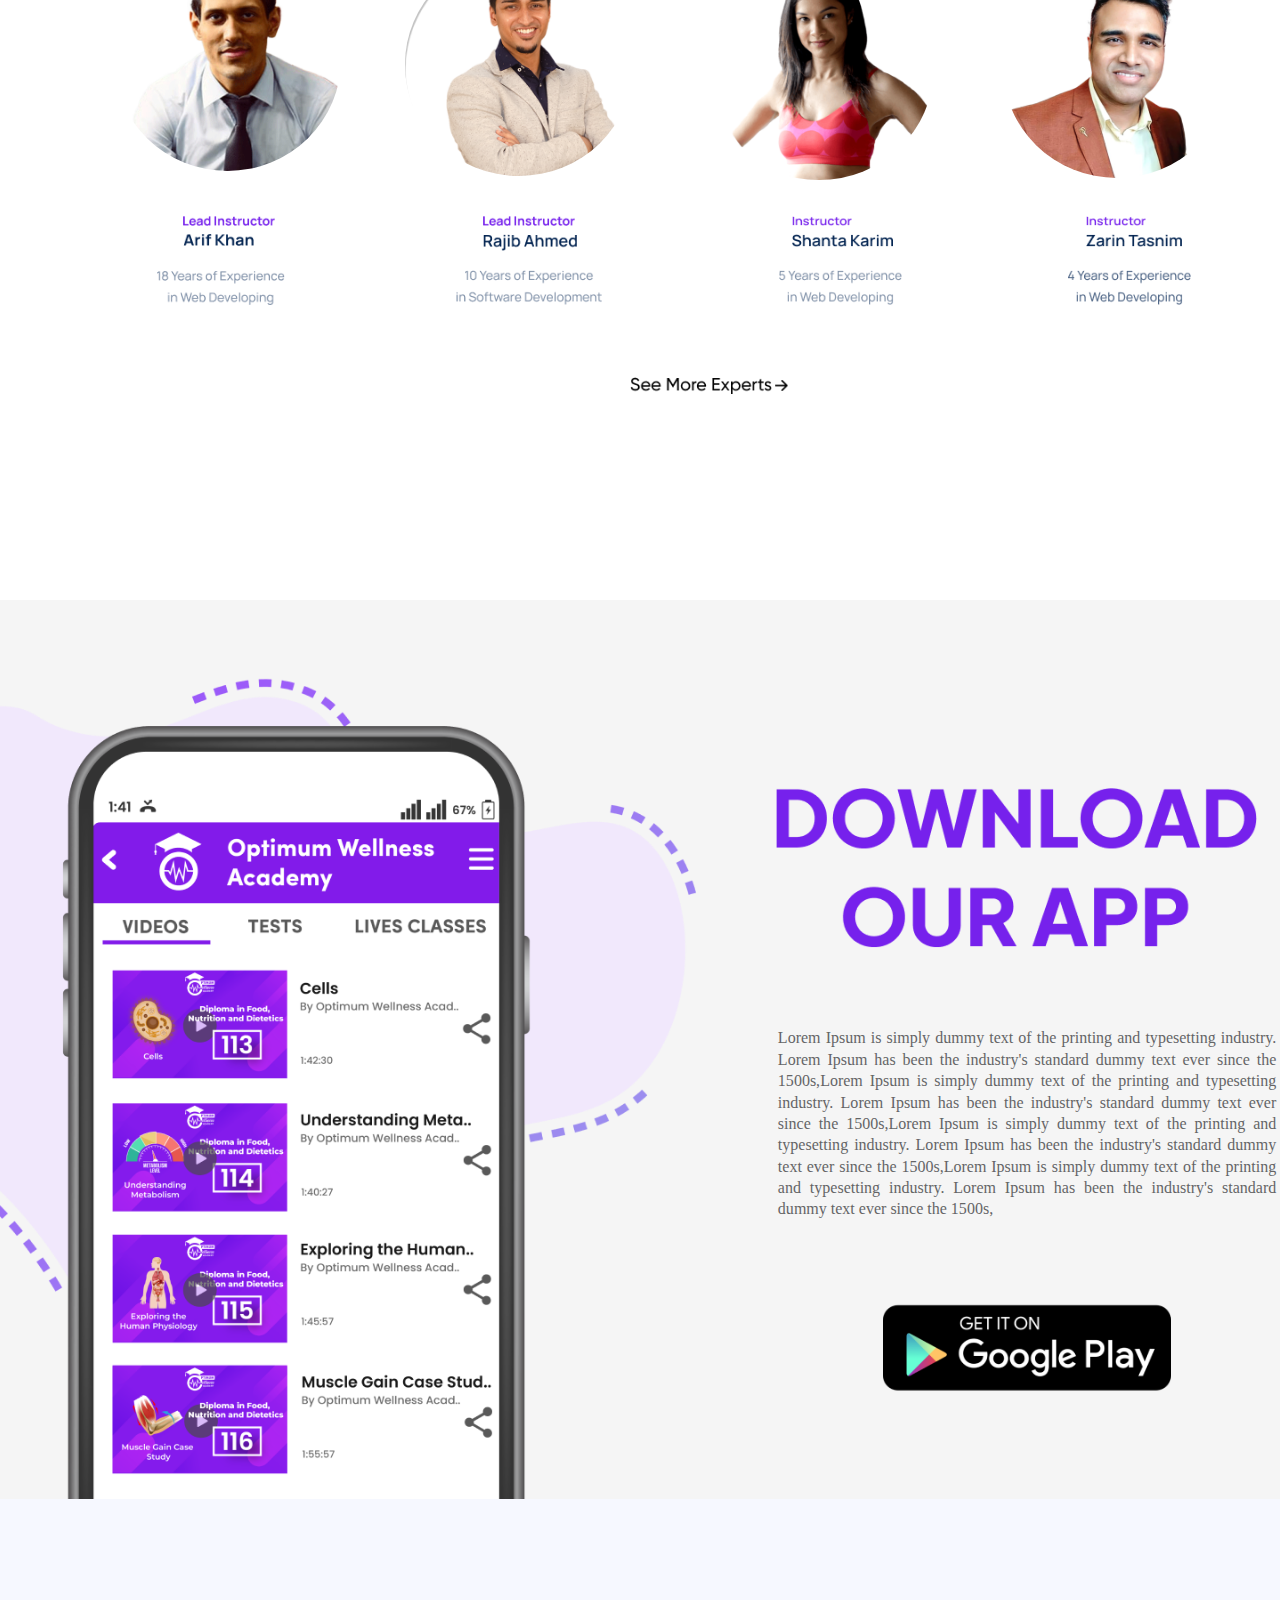
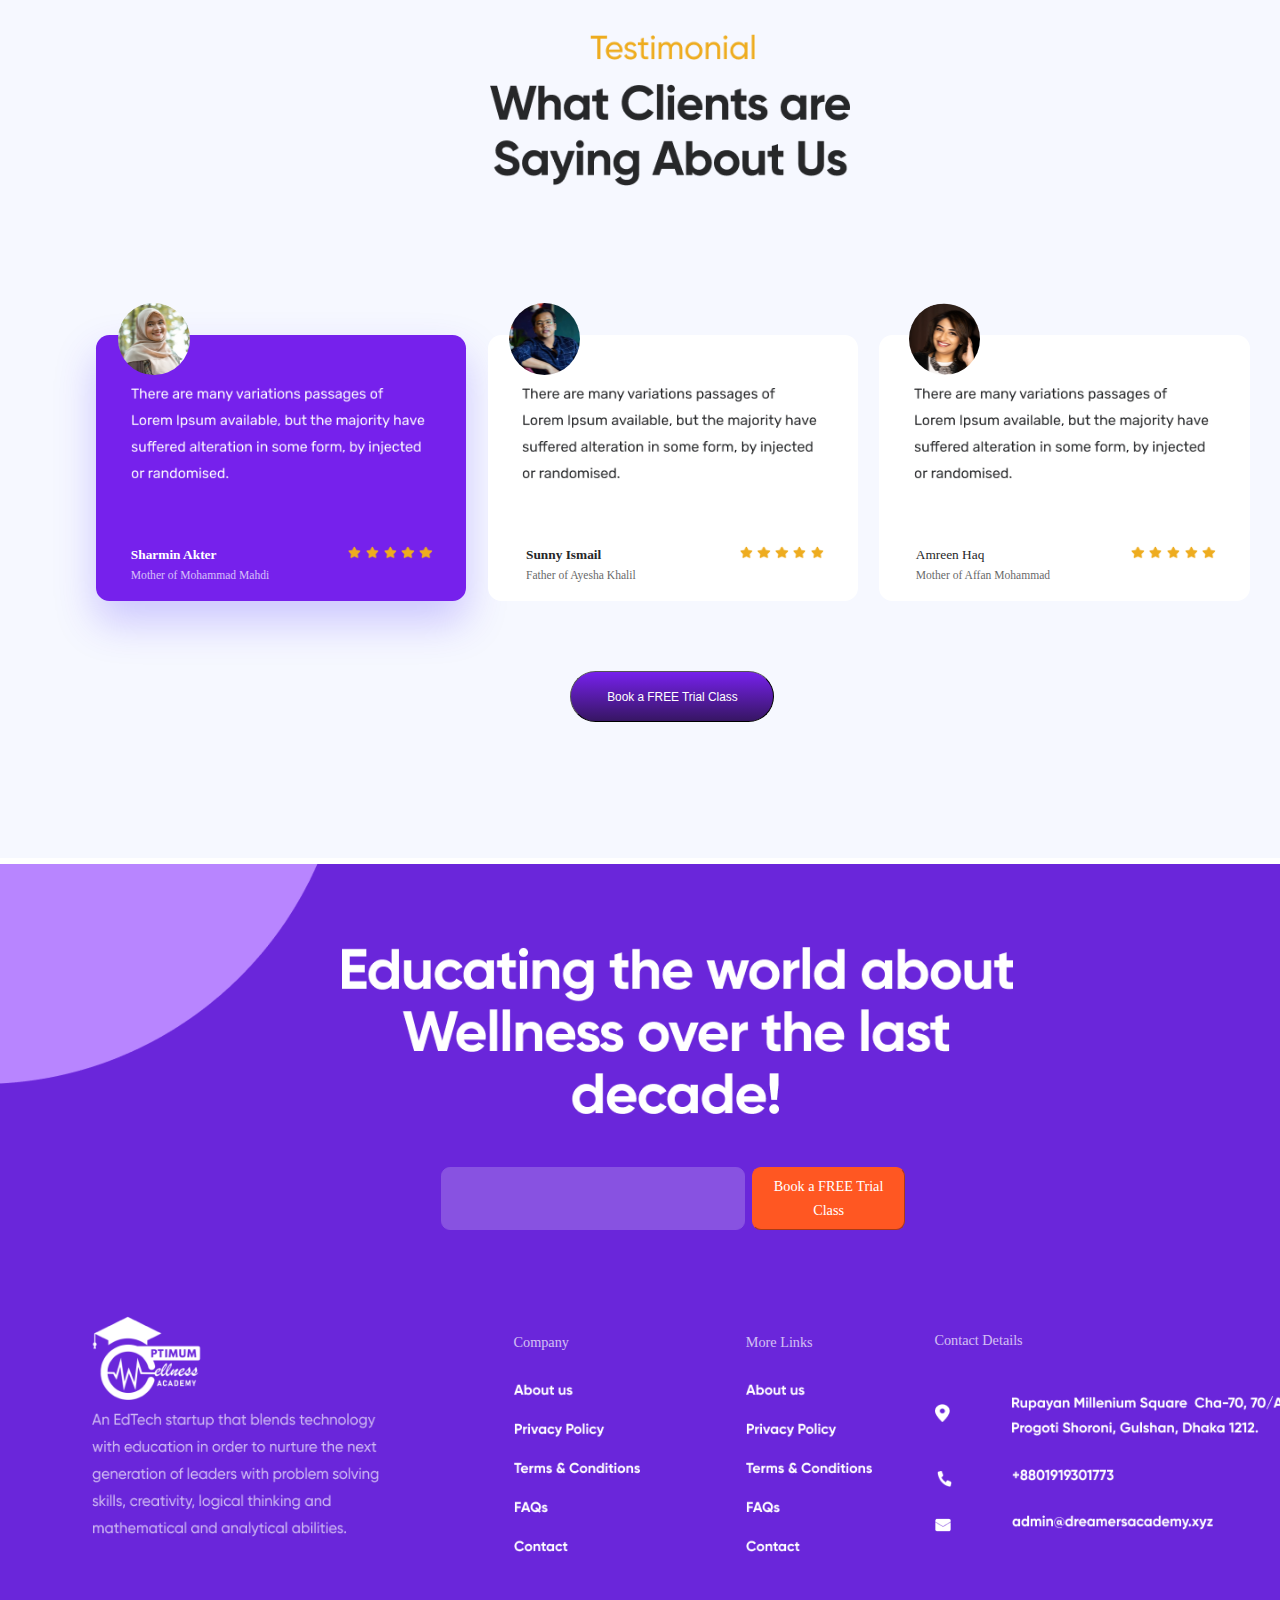
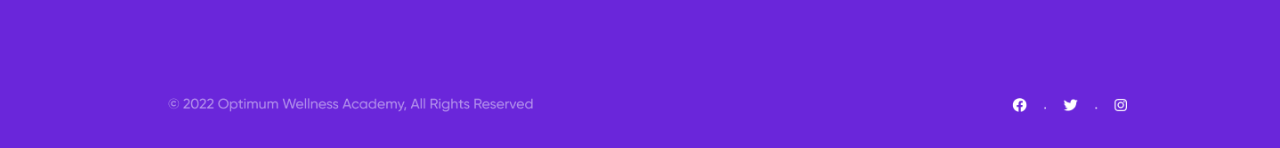
==== commit ec5fe557: "Update index.html" ====
--- a/index.html
+++ b/index.html
@@ -27,9 +27,24 @@
         <img src = "About Us.png" class = "About">
         <img src = "Home.png" class = "Home">
         <img src = "ow academy logo-01 1.png" class = "ow">
-        <img src = "1 9.png" class = "image">
+        
         <img src = "Vector.png" class = "vector">
-    
+    	<div id="slideshow">
+		<div class="slide-wrapper">
+			
+		<!-- Define each of the slides
+		and write the content -->
+		
+			<div class="slide">
+			</div>
+			<div class="slide">
+			</div>
+			<div class="slide">
+			</div>
+			<div class="slide">
+			</div>
+		</div>
+	</div>
     </div>
 <img src = "home-text.png" class = "home-text">    
     <div class = "two">
